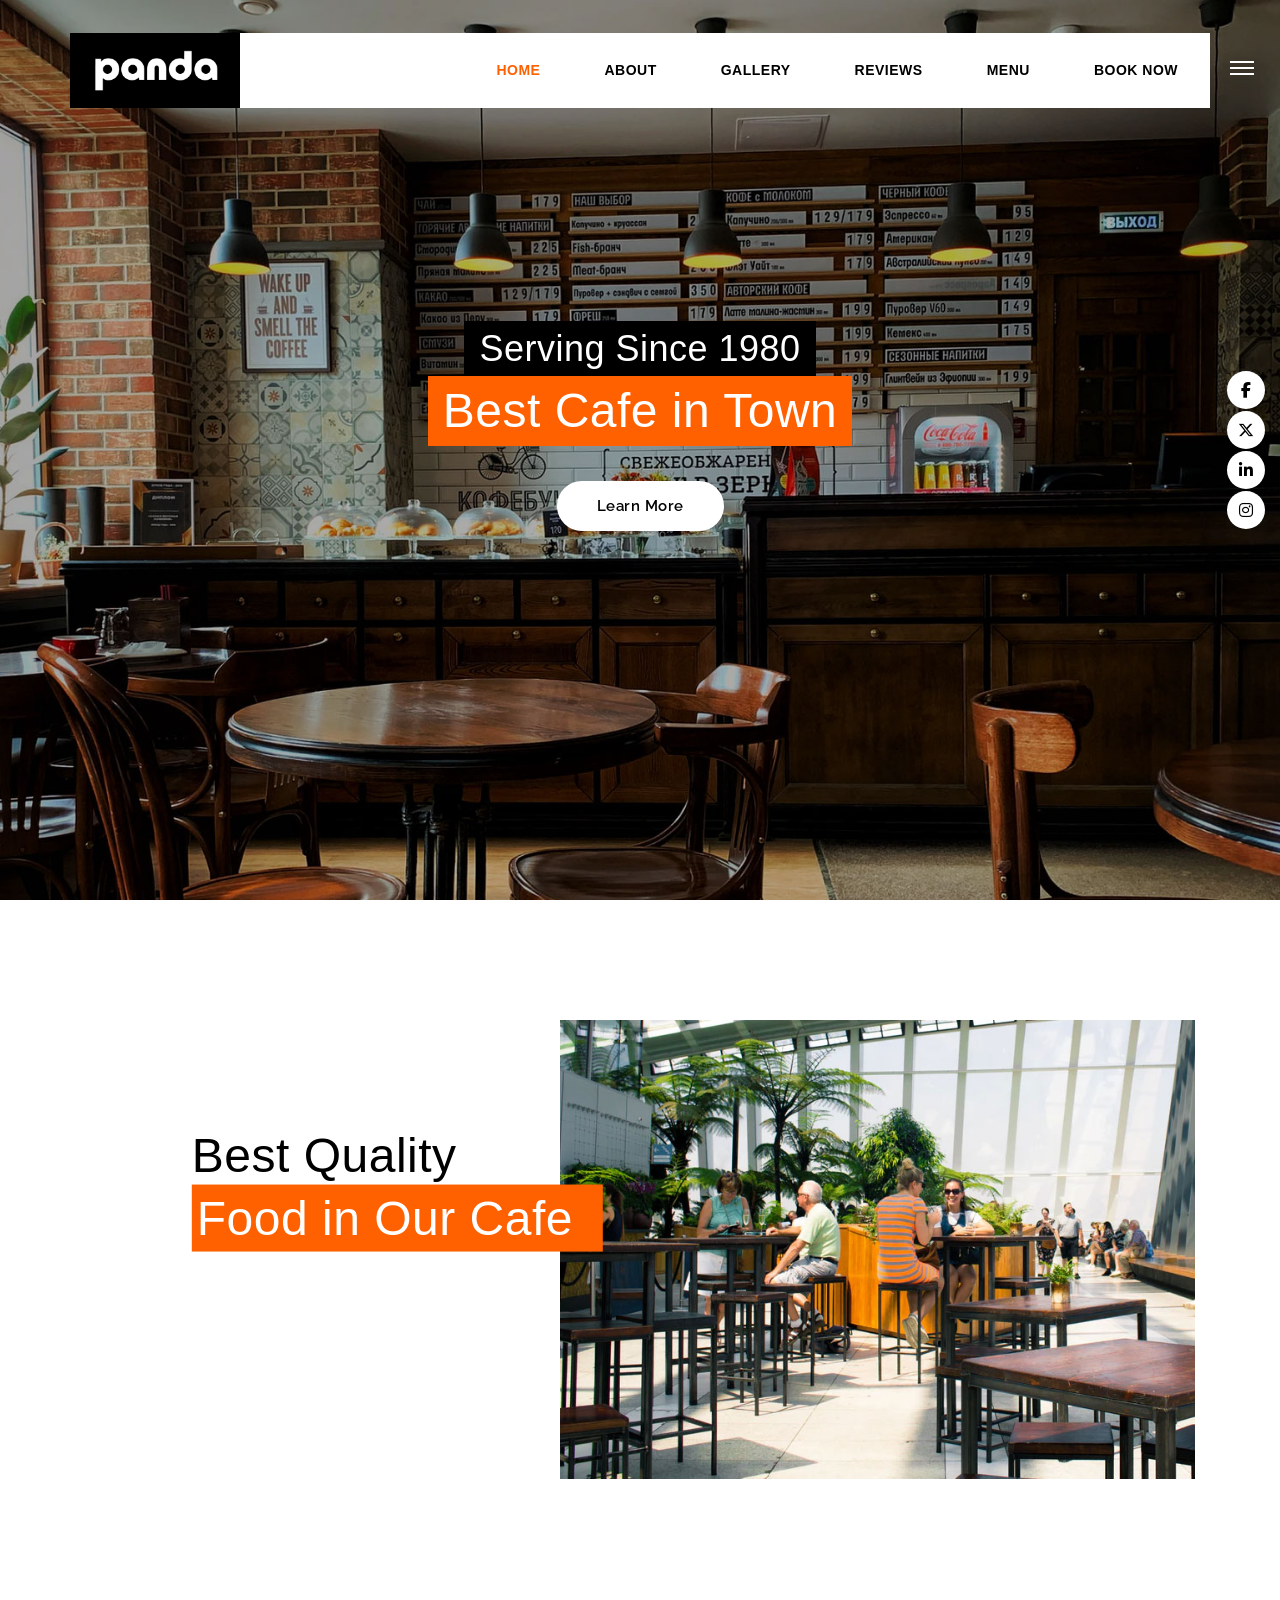
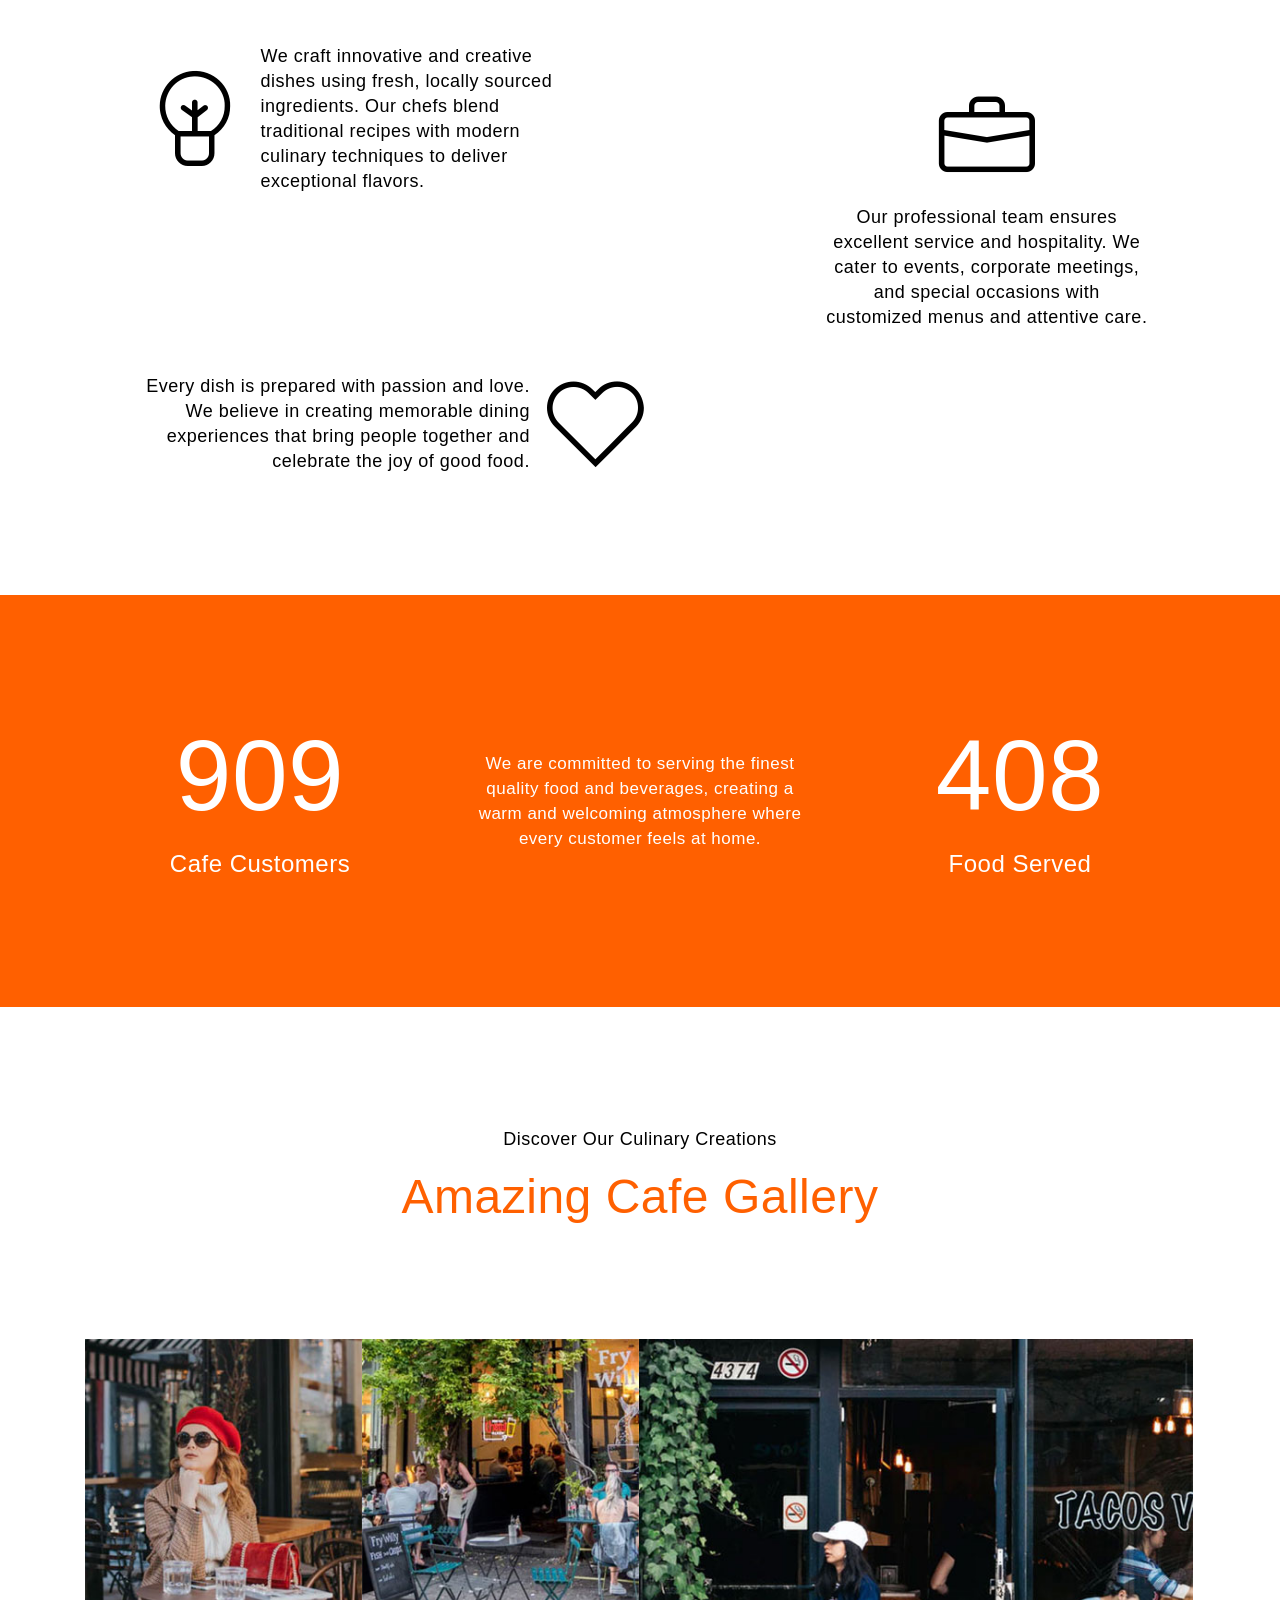
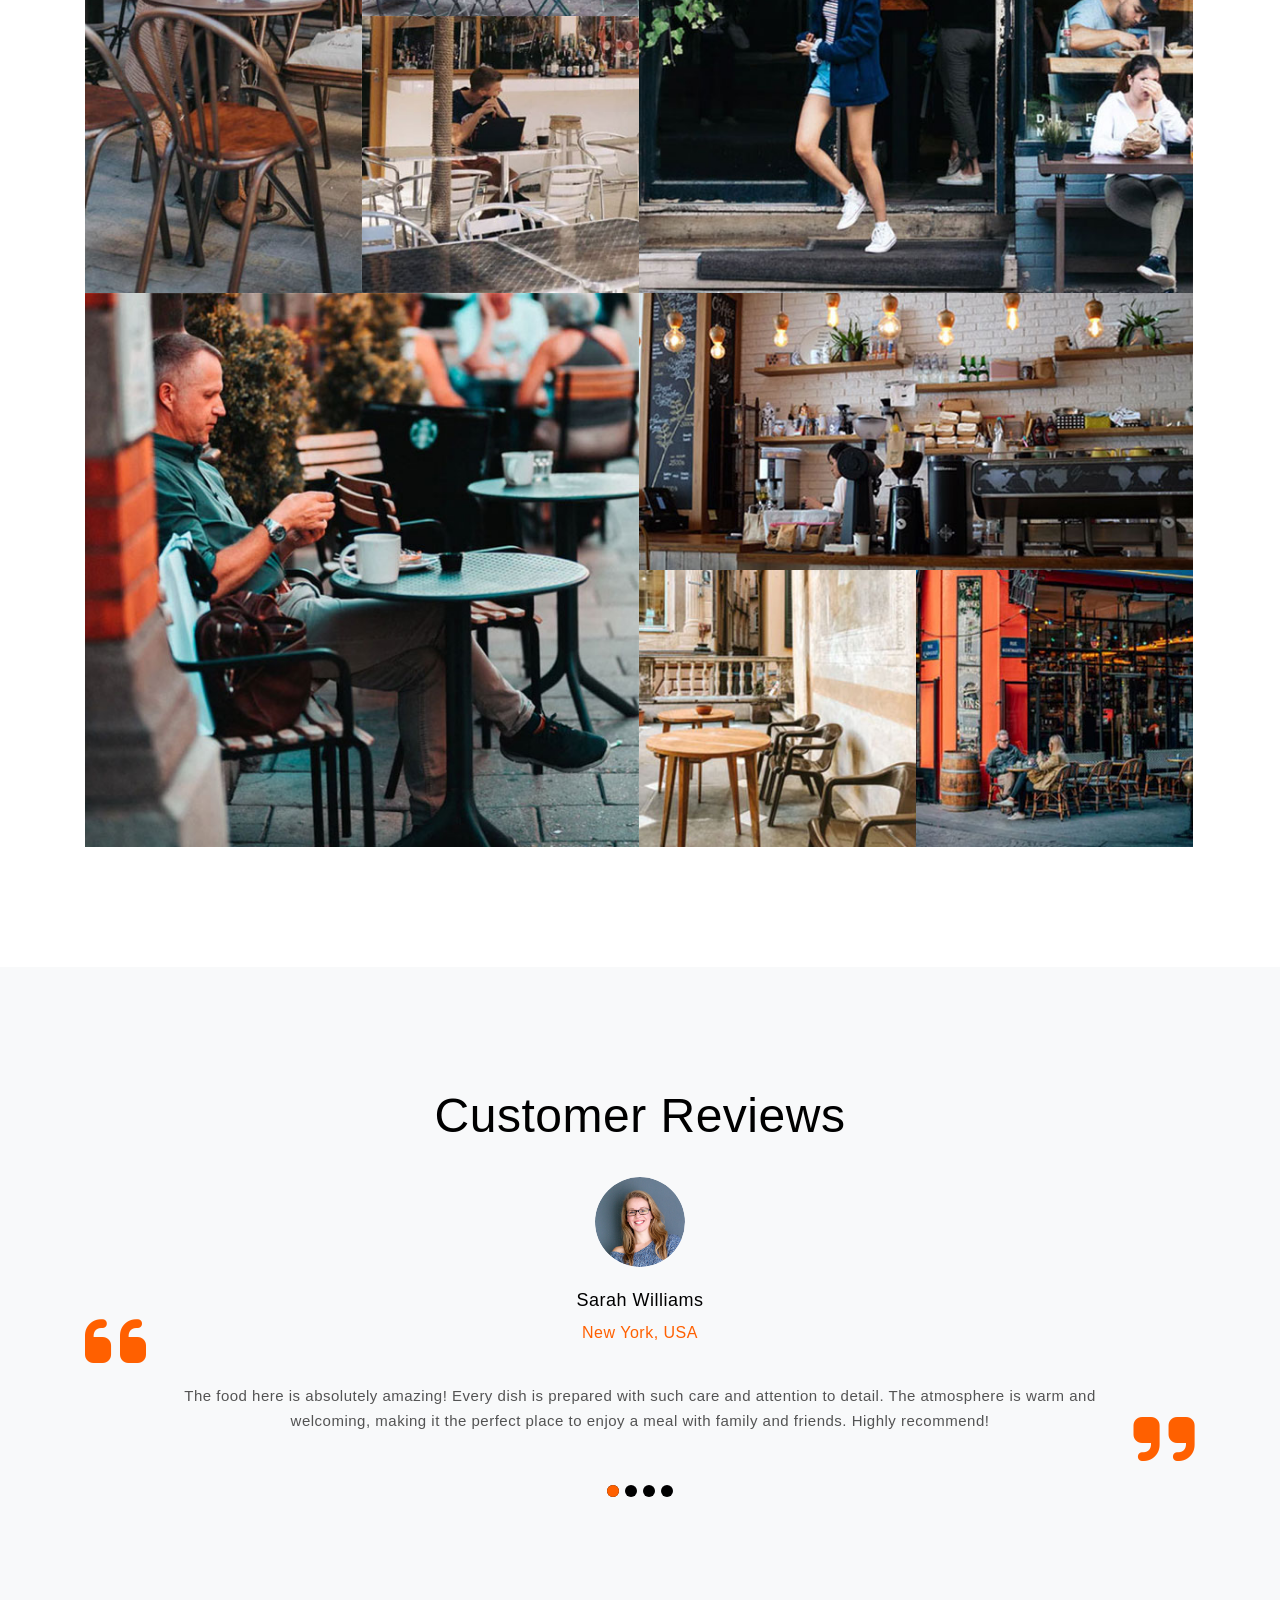
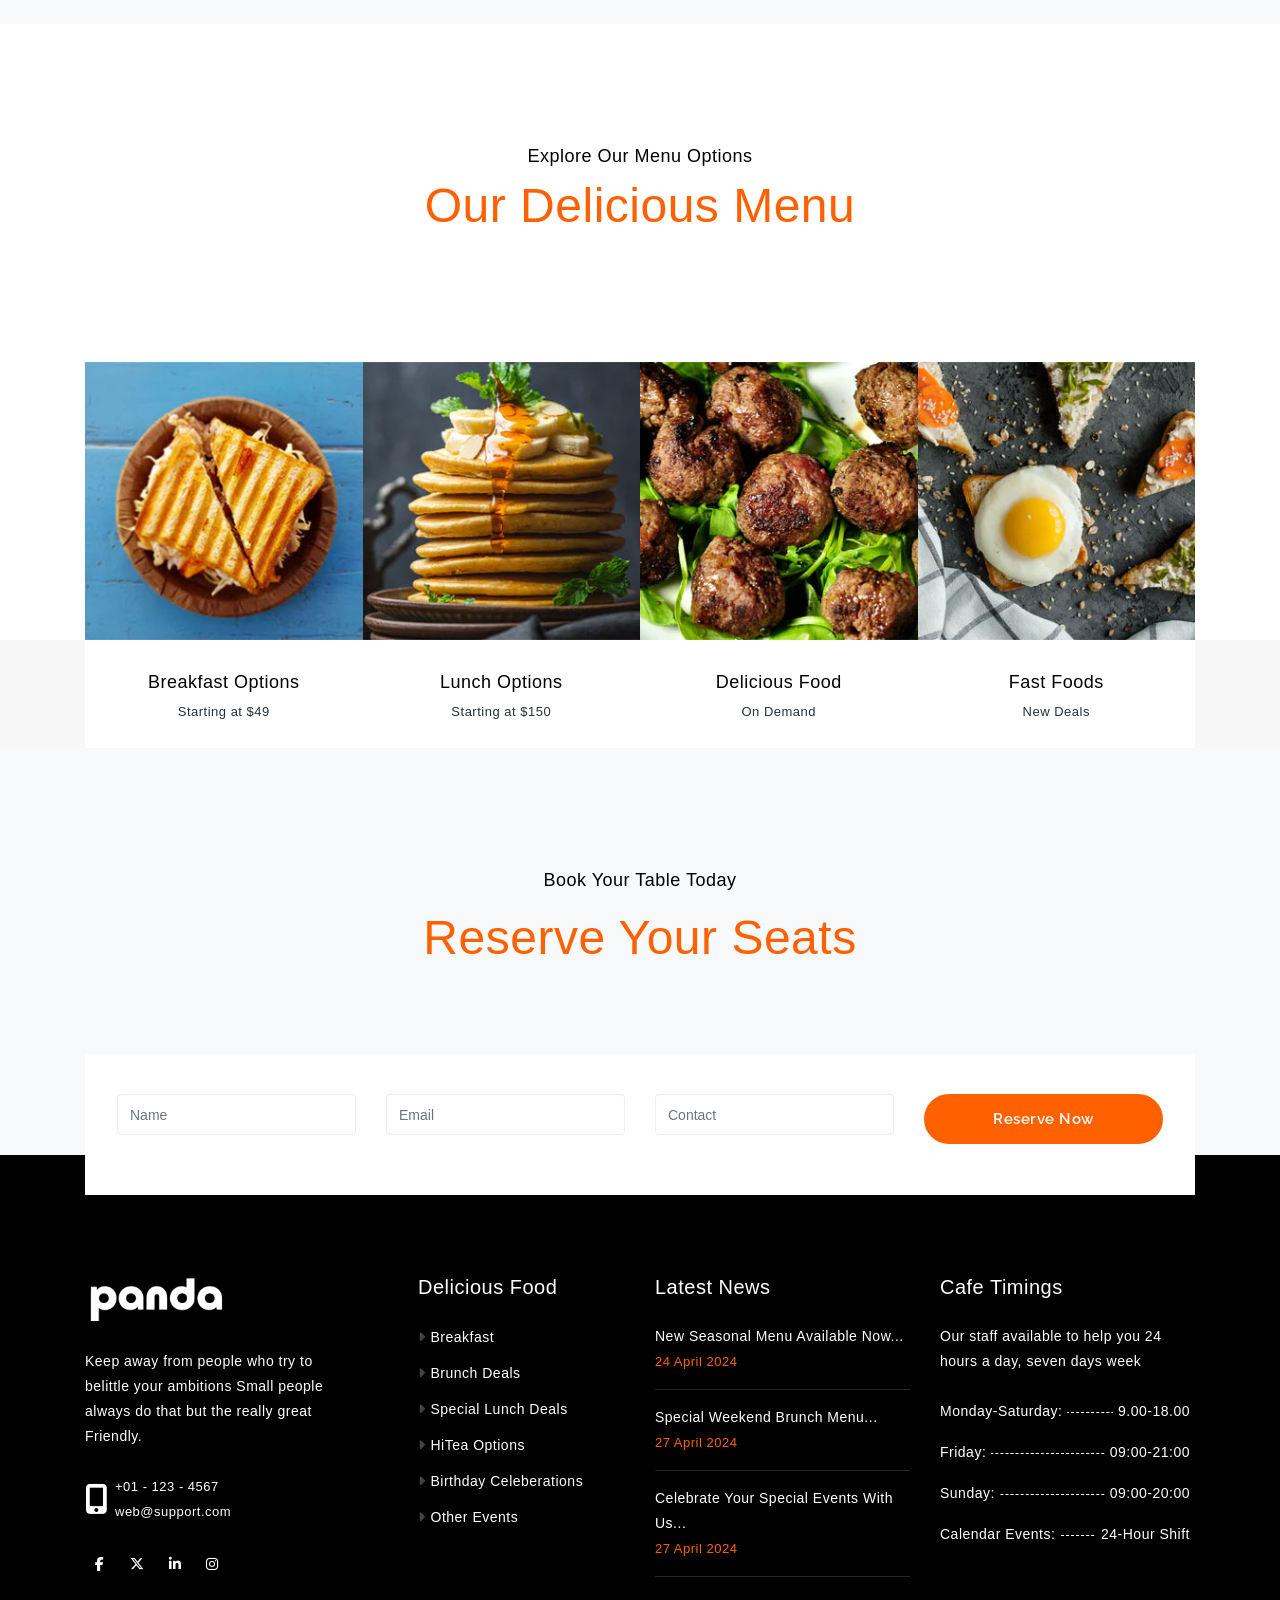
==== index.html @ ea6958b5 "Initial commit" ====
<!DOCTYPE html>
<html lang="en">
    <head>
        <!--
        PANDA SECTION INDEX
        1. Header / Navigation
        2. Hero / Banner
        3. Services / About
        4. Counters / Statistics
        5. Portfolio / Gallery
        6. Testimonials / Reviews
        7. Team / Menu
        8. Reserve / Booking
        9. Contact Form
        10. Footer
        -->

        <!-- Meta Tags -->
        <meta charset="utf-8">
        <meta content="width=device-width, initial-scale=1, shrink-to-fit=no"
            name="viewport">
        <!-- description -->
        <meta name="description"
            content="Best Cafe in Town - Serving since 1980. Experience the finest quality food and beverages in a warm, welcoming atmosphere. Fresh ingredients, traditional recipes, and exceptional service.">
        <!-- keywords -->
        <meta name="keywords"
            content="cafe, restaurant, best cafe, quality food, fresh ingredients, traditional recipes, dining, menu, beverages, local cafe">
        <!-- Page Title -->
        <title>Panda - Best Cafe</title>
        <!-- Bundle -->
        <link href="vendor/css/bundle.min.css" rel="stylesheet">
        <!-- Plugin Css -->
        <link href="vendor/css/LineIcons.min.css" rel="stylesheet">
        <link href="vendor/css/jquery.fancybox.min.css" rel="stylesheet">
        <link href="vendor/css/owl.carousel.min.css" rel="stylesheet">
        <link href="vendor/css/cubeportfolio.min.css" rel="stylesheet">
        <link href="vendor/css/wow.css" rel="stylesheet">
        <!-- Style Sheet -->
        <link href="cafe/css/line-awesome.min.css" rel="stylesheet">
        <link href="cafe/css/style.css" rel="stylesheet">
        <link href="cafe/css/custom.css" rel="stylesheet">
    </head>
    <body data-spy="scroll" data-target=".navbar" data-offset="90">

        <!-- ================================ -->
        <!-- SECTION: Page Loader -->
        <!-- Purpose: Loading animation displayed while page initializes -->
        <!-- Editable by AI: Loader animation style, colors -->
        <!-- ================================ -->
        <!-- Start loader -->
        <div class="loader-bg">
            <div class="center">
                <div class="circle">
                </div>
                <div class="circle">
                </div>
                <div class="circle">
                </div>
            </div>
        </div>
        <!-- End loader -->

        <!-- ================================ -->
        <!-- SECTION: Global Header Navigation -->
        <!-- Purpose: Main site navigation and brand identity -->
        <!-- Editable by AI: Logo image, menu labels, CTA button -->
        <!-- ================================ -->
        <header>
            <nav
                class="navbar navbar-top-default navbar-expand-lg navbar-simple nav-line navbar-light">
                <div class="container round-nav">
                    <!-- Panda brand logo (PNG file provided separately and stored in assets) -->
                    <a class="navbar-brand" href="index.html"><img
                            src="cafe/images/panda-logo.png"
                            alt="Panda logo"></a>
                    <div class="collapse navbar-collapse"
                        id="navbarNavDropdown">
                        <ul class="navbar-nav ml-auto">
                            <li class="nav-item active">
                                <a class="nav-link wow fadeInUp scroll"
                                    href="#banner">HOME</a>
                            </li>
                            <li class="nav-item">
                                <a class="nav-link wow fadeInDown scroll"
                                    href="#services-sec">ABOUT</a>
                            </li>
                            <li class="nav-item">
                                <a class="nav-link wow fadeInUp scroll"
                                    href="#portfolio">Gallery</a>
                            </li>
                            <li class="nav-item">
                                <a class="nav-link wow fadeInDown scroll"
                                    href="#our-testimonial">Reviews</a>
                            </li>
                            <li class="nav-item">
                                <a class="nav-link wow fadeInUp scroll"
                                    href="#our-team">Menu</a>
                            </li>
                            <li class="nav-item">
                                <a class="nav-link wow fadeInDown scroll"
                                    href="#reserve-sec">Book Now</a>
                            </li>
                        </ul>
                    </div>
                </div>
                <!--Side Menu Button-->
                <a href="javascript:void(0)" class="sidemenu_btn"
                    id="sidemenu_toggle">
                    <span></span>
                    <span></span>
                    <span></span>
                </a>
            </nav>
            <!--Side Nav-->
            <div class="side-menu hidden">
                <div class="inner-wrapper">
                    <span class="btn-close"
                        id="btn_sideNavClose"><i></i><i></i></span>
                    <nav class="side-nav w-100">
                        <ul class="navbar-nav">
                            <li class="nav-item">
                                <a class="nav-link scroll"
                                    href="#banner">Home</a>
                            </li>
                            <li class="nav-item">
                                <a class="nav-link scroll"
                                    href="#services-sec">About</a>
                            </li>
                            <li class="nav-item">
                                <a class="nav-link scroll"
                                    href="#portfolio">Gallery</a>
                            </li>
                            <li class="nav-item">
                                <a class="nav-link scroll"
                                    href="#our-testimonial">Reviews</a>
                            </li>
                            <li class="nav-item">
                                <a class="nav-link scroll"
                                    href="#our-team">Menu</a>
                            </li>
                            <li class="nav-item">
                                <a class="nav-link scroll"
                                    href="#reserve-sec">Book Now</a>
                            </li>

                        </ul>
                    </nav>

                    <div class="side-footer w-100">
                        <ul class="social-icons-simple">
                            <li><a class="facebook-bg-hvr"
                                    href="javascript:void(0)"><i
                                        class="fab fa-facebook-f"></i></a></li>
                            <li><a class="twitter-bg-hvr"
                                    href="javascript:void(0)"><i
                                        class="fab fa-x-twitter"></i></a></li>
                            <li><a class="linkedin-bg-hvr"
                                    href="javascript:void(0)"><i
                                        class="fab fa-linkedin-in"></i></a></li>
                            <li><a class="instagram-bg-hvr"
                                    href="javascript:void(0)"><i
                                        class="fab fa-instagram"></i></a></li>
                        </ul>
                        <p class>&copy; 2024 Panda. All Rights Reserved.</p>
                    </div>
                </div>
            </div>
            <a id="close_side_menu" href="javascript:void(0);"></a>

        </header>
        <!-- End Header -->

        <!-- ================================ -->
        <!-- SECTION: Hero / Primary Value Proposition -->
        <!-- Purpose: Introduces the cafe and its core value (best quality food and service since 1980) -->
        <!-- Editable by AI: Headline, subheading, CTA text, background image -->
        <!-- ================================ -->
        <section class="banner-sec bg-image" id="banner">
            <div class="container">
                <div class="row">
                    <div
                        class="col-lg-12 d-flex justify-content-center align-items-center height">
                        <div class="banner-area">
                            <h3 class="banner-text"><span>Serving Since
                                    1980</span></h3>
                            <h2 class="banner-heading"><span>Best Cafe in
                                    Town</span></h2>
                            <a href="cafe/Standalone.html"
                                class="btn btn-large-1  btn-rounded btn-white btn-hvr-white ">Learn
                                More</a>
                        </div>
                    </div>
                </div>
            </div>
            <div class="slider-icons">
                <ul class="slider-social banner-social">
                    <li><a class href="javascript:void(0);"><i
                                class="fab fa-facebook-f"></i> </a></li>
                    <li><a class href="javascript:void(0);"><i
                                class="fab fa-x-twitter"></i> </a></li>
                    <li><a class href="javascript:void(0);"><i
                                class="fab fa-linkedin-in"></i> </a></li>
                    <li><a class href="javascript:void(0);"><i
                                class="fab fa-instagram"></i> </a></li>
                </ul>
            </div>
        </section>
        <!-- End Banner -->

        <!-- ================================ -->
        <!-- SECTION: Features / About -->
        <!-- Purpose: Showcases the cafe's key features and quality offerings -->
        <!-- Editable by AI: Feature descriptions, icons, images -->
        <!-- ================================ -->
        <section class="services-sec" id="services-sec">
            <div class="container">
                <div class="row">
                    <div class="col-12 col-lg-5">
                        <div class="heading-area">
                            <h4 class="heading wow slideInLeft">Best Quality
                                <span> Food in Our Cafe</span></h4>
                        </div>
                    </div>
                    <div class="col-12 col-lg-7">
                        <div class="image-holder wow slideInRight">
                            <!-- Cafe services and food quality showcase image -->
                            <img src="cafe/images/services-image.jpg"
                                alt="Quality cafe food and service">
                        </div>
                    </div>
                    <div class="col-12 padding-top-half">
                        <ul class="services-boxes">
                            <!-- Feature-1 -->
                            <li class="service-card left wow slideInLeft">
                                <div class="icon-holder"><i
                                        class="lni lni-bulb"></i></div>
                                <p class="text">We craft innovative and creative
                                    dishes using fresh, locally sourced
                                    ingredients. Our chefs blend traditional
                                    recipes with modern culinary techniques to
                                    deliver exceptional flavors.</p>
                            </li>
                            <!-- Feature-2 -->
                            <li
                                class="service-card right d-block text-center wow slideInRight">
                                <div class="icon-holder"><i
                                        class="lni lni-briefcase"></i></div>
                                <p class="text">Our professional team ensures
                                    excellent service and hospitality. We cater
                                    to events, corporate meetings, and special
                                    occasions with customized menus and
                                    attentive care.</p>
                            </li>
                            <!-- Feature-3 -->
                            <li
                                class="service-card left icon-right text-center text-lg-right wow slideInLeft">
                                <p class="text order-2 order-lg-1">Every dish is
                                    prepared with passion and love. We believe
                                    in creating memorable dining experiences
                                    that bring people together and celebrate the
                                    joy of good food.</p>
                                <div class="icon-holder order-1 order-lg-2"><i
                                        class="lni lni-heart"></i></div>
                            </li>
                        </ul>
                    </div>
                </div>
            </div>
        </section>
        <!-- End Services -->

        <!-- ================================ -->
        <!-- SECTION: Statistics / Counters -->
        <!-- Purpose: Displays key metrics and achievements -->
        <!-- Editable by AI: Numbers, labels, description text -->
        <!-- ================================ -->
        <section id="counters" class="bg-orange">
            <div class="container">
                <div class="row align-items-center text-center">
                    <div class="col-lg-4 col-md-4">
                        <div class="counters">
                            <h2 class="count">2005</h2>
                            <h4>Cafe Customers</h4>
                        </div>
                    </div>
                    <div class="col-lg-4 col-md-4 py-5 py-md-0">
                        <p class="center-para">We are committed to serving the
                            finest quality food and beverages, creating a warm
                            and welcoming atmosphere where every customer feels
                            at home.</p>
                    </div>
                    <div class="col-lg-4 col-md-4 col-sm-4 bottom10">
                        <div class="counters">
                            <h2 class="count">900</h2>
                            <h4>Food Served</h4>
                        </div>
                    </div>
                </div>
            </div>
        </section>
        <!-- End Counters -->

        <!-- ================================ -->
        <!-- SECTION: Portfolio / Gallery -->
        <!-- Purpose: Showcases cafe food, ambiance, and dining experience -->
        <!-- Editable by AI: Images, captions, gallery items -->
        <!-- ================================ -->
        <section class="cube-portfolio1 text-center no-transition"
            id="portfolio">
            <div class="container">
                <!--Row-->
                <div class="row">
                    <div class="col-md-12">
                        <div class="portfolio-heading-area mb-lg-4 mb-3">
                            <span class="portfolio-sub-title mb-3">Discover Our
                                Culinary Creations</span>
                            <h2 class=portfolio-heading>Amazing Cafe Gallery</h2>
                        </div>
                    </div>
                </div>
                <!--Row-->
                <div class="row wow fadeIn padding-half-top">
                    <div class="col-md-12">

                        <!--Portfolio Items-->
                        <div class="cbp cbp-l-grid-mosaic-flat"
                            id="js-grid-mosaic-flat">

                            <!-- Gallery item 1 - Cafe showcase image -->
                            <div class="cbp-item web-design graphic">
                                <a class="cbp-caption cbp-lightbox"
                                    href="cafe/images/work-1.jpg">
                                    <div class="cbp-caption-defaultWrap">
                                        <img alt="Cafe gallery image 1"
                                            src="cafe/images/work-1.jpg">
                                    </div>
                                    <div class="cbp-caption-activeWrap"></div>
                                    <div
                                        class="cbp-l-caption-alignCenter center-block">
                                        <div class="cbp-l-caption-body">
                                            <div class="plus"></div>
                                            <h5 class="text-white mb-1">Latest
                                                Work</h5>
                                            <p class="text-white">See Our
                                                Amazing Work</p>
                                        </div>
                                    </div>

                                </a>
                            </div>
                            <!-- Gallery items 2-8 - Cafe showcase images -->
                            <div class="cbp-item seo marketing">
                                <a class="cbp-caption cbp-lightbox"
                                    href="cafe/images/work-2.jpg">
                                    <div class="cbp-caption-defaultWrap">
                                        <img alt="Cafe gallery image 2"
                                            src="cafe/images/work-2.jpg">
                                    </div>
                                    <div class="cbp-caption-activeWrap"></div>
                                    <div
                                        class="cbp-l-caption-alignCenter center-block">
                                        <div class="cbp-l-caption-body">
                                            <div class="plus"></div>
                                            <h5 class="text-white mb-1">Latest
                                                Work</h5>
                                            <p class="text-white">See Our
                                                Amazing Work</p>
                                        </div>
                                    </div>
                                </a>
                            </div>
                            <div class="cbp-item seo marketing">
                                <a class="cbp-caption cbp-lightbox"
                                    href="cafe/images/work-4.jpg">
                                    <div class="cbp-caption-defaultWrap">
                                        <img alt="Cafe gallery image 3"
                                            src="cafe/images/work-4.jpg">
                                    </div>
                                    <div class="cbp-caption-activeWrap"></div>
                                    <div
                                        class="cbp-l-caption-alignCenter center-block">
                                        <div class="cbp-l-caption-body">
                                            <div class="plus"></div>
                                            <h5 class="text-white mb-1">Latest
                                                Work</h5>
                                            <p class="text-white">See Our
                                                Amazing Work</p>
                                        </div>
                                    </div>
                                </a>
                            </div>
                            <div class="cbp-item graphic seo marketing">
                                <a class="cbp-caption cbp-lightbox"
                                    href="cafe/images/work-3.jpg">
                                    <div class="cbp-caption-defaultWrap">
                                        <img alt="Cafe gallery image 4"
                                            src="cafe/images/work-3.jpg">
                                    </div>
                                    <div class="cbp-caption-activeWrap"></div>
                                    <div
                                        class="cbp-l-caption-alignCenter center-block">
                                        <div class="cbp-l-caption-body">
                                            <div class="plus"></div>
                                            <h5 class="text-white mb-1">Latest
                                                Work</h5>
                                            <p class="text-white">See Our
                                                Amazing Work</p>
                                        </div>
                                    </div>
                                </a>
                            </div>
                            <div class="cbp-item web-design graphic">
                                <a class="cbp-caption cbp-lightbox"
                                    href="cafe/images/work-5.jpg">
                                    <div class="cbp-caption-defaultWrap">
                                        <img alt="Cafe gallery image 5"
                                            src="cafe/images/work-5.jpg">
                                    </div>
                                    <div class="cbp-caption-activeWrap"></div>
                                    <div
                                        class="cbp-l-caption-alignCenter center-block">
                                        <div class="cbp-l-caption-body">
                                            <div class="plus"></div>
                                            <h5 class="text-white mb-1">Latest
                                                Work</h5>
                                            <p class="text-white">See Our
                                                Amazing Work</p>
                                        </div>
                                    </div>
                                </a>
                            </div>
                            <div class="cbp-item seo marketing graphic ">
                                <a class="cbp-caption cbp-lightbox"
                                    href="cafe/images/work-6.jpg">
                                    <div class="cbp-caption-defaultWrap">
                                        <img alt="Cafe gallery image 6"
                                            src="cafe/images/work-6.jpg">
                                    </div>
                                    <div class="cbp-caption-activeWrap"></div>
                                    <div
                                        class="cbp-l-caption-alignCenter center-block">
                                        <div class="cbp-l-caption-body">
                                            <div class="plus"></div>
                                            <h5 class="text-white mb-1">Latest
                                                Work</h5>
                                            <p class="text-white">See Our
                                                Amazing Work</p>
                                        </div>
                                    </div>
                                </a>
                            </div>
                            <div class="cbp-item web-design seo">
                                <a class="cbp-caption cbp-lightbox"
                                    href="cafe/images/work-7.jpg">
                                    <div class="cbp-caption-defaultWrap">
                                        <img alt="Cafe gallery image 7"
                                            src="cafe/images/work-7.jpg">
                                    </div>
                                    <div class="cbp-caption-activeWrap"></div>
                                    <div
                                        class="cbp-l-caption-alignCenter center-block">
                                        <div class="cbp-l-caption-body">
                                            <div class="plus"></div>
                                            <h5 class="text-white mb-1">Latest
                                                Work</h5>
                                            <p class="text-white">See Our
                                                Amazing Work</p>
                                        </div>
                                    </div>
                                </a>
                            </div>
                            <div class="cbp-item web-design graphic">
                                <a class="cbp-caption cbp-lightbox"
                                    href="cafe/images/work-8.jpg">
                                    <div class="cbp-caption-defaultWrap">
                                        <img alt="Cafe gallery image 8"
                                            src="cafe/images/work-8.jpg">
                                    </div>
                                    <div class="cbp-caption-activeWrap"></div>
                                    <div
                                        class="cbp-l-caption-alignCenter center-block">
                                        <div class="cbp-l-caption-body">
                                            <div class="plus"></div>
                                            <h5 class="text-white mb-1">Latest
                                                Work</h5>
                                            <p class="text-white">See Our
                                                Amazing Work</p>
                                        </div>
                                    </div>
                                </a>
                            </div>

                        </div>
                    </div>
                </div>
            </div>
        </section>
        <!--Portfolio End-->

        <!-- ================================ -->
        <!-- SECTION: Testimonials / Reviews -->
        <!-- Purpose: Displays customer testimonials and social proof -->
        <!-- Editable by AI: Testimonial text, names, locations, images -->
        <!-- ================================ -->
        <section id="our-testimonial" class=" testimonial-sec bg-light">
            <div class="container">
                <div class="row">
                    <div class="col-md-12 text-center mb-4">
                        <div class="heading-title wow fadeInUp"
                            data-wow-delay="300ms">
                            <h2 class="testimonial-heading">Customer
                                Reviews</h2>
                        </div>
                    </div>
                </div>
            </div>
            <div class="container">
                <!-- Testimonial slider powered by Owl Carousel – do not remove data attributes -->
                <div class="owl-carousel" id="testimonial-slider">
                    <!--item 1-->
                    <div class="item testi-box">
                        <div class="row align-items-center">
                            <div class="col-md-12 text-center mb-2">
                                <div
                                    class="testimonial-round mb-3 d-inline-block">
                                    <!-- Testimonial profile image -->
                                    <img src="cafe/images/testimonial-1.jpg"
                                        alt="Customer testimonial profile">
                                </div>
                                <h4 class="testi-des">Sarah Williams</h4>
                                <p class="testimo-text">New York, USA</p>
                            </div>
                            <div class="col-sm-12 text-center">
                                <div class="testi-text">
                                    <p>The food here is absolutely amazing! Every dish is prepared with such care and attention to detail. The atmosphere is warm and welcoming, making it the perfect place to enjoy a meal with family and friends. Highly recommend!</p>
                                </div>
                            </div>
                        </div>
                    </div>
                    <!--item 2-->
                    <div class="item testi-box">
                        <div class="row align-items-center">
                            <div class="col-md-12 text-center mb-2">
                                <div
                                    class="testimonial-round mb-3 d-inline-block">
                                    <!-- Testimonial profile image -->
                                    <img src="cafe/images/testimonial-2.jpg"
                                        alt="Customer testimonial profile">
                                </div>
                                <h4 class="testi-des">John Dickson</h4>
                                <p class="testimo-text">Sydney, Australia</p>
                            </div>
                            <div class="col-sm-12 text-center">
                                <div class="testi-text">
                                    <p>The food here is absolutely amazing! Every dish is prepared with such care and attention to detail. The atmosphere is warm and welcoming, making it the perfect place to enjoy a meal with family and friends. Highly recommend!</p>
                                </div>
                            </div>
                        </div>
                    </div>
                    <!--item 3-->
                    <div class="item testi-box">
                        <div class="row align-items-center">
                            <div class="col-md-12 text-center mb-2">
                                <div
                                    class="testimonial-round mb-3 d-inline-block">
                                    <!-- Testimonial profile image -->
                                    <img src="cafe/images/testimonial-3.jpg"
                                        alt="Customer testimonial profile">
                                </div>
                                <h4 class="testi-des">Nicole Humoriste</h4>
                                <p class="testimo-text">Paris, France</p>
                            </div>
                            <div class="col-sm-12 text-center">
                                <div class="testi-text">
                                    <p>The food here is absolutely amazing! Every dish is prepared with such care and attention to detail. The atmosphere is warm and welcoming, making it the perfect place to enjoy a meal with family and friends. Highly recommend!</p>
                                </div>
                            </div>
                        </div>
                    </div>
                    <!--item 4-->
                    <div class="item testi-box">
                        <div class="row align-items-center">
                            <div class="col-md-12 text-center mb-2">
                                <div
                                    class="testimonial-round mb-3 d-inline-block">
                                    <!-- Testimonial profile image -->
                                    <img src="cafe/images/testimonial-4.jpg"
                                        alt="Customer testimonial profile">
                                </div>
                                <h4 class="testi-des">Kavin Dave</h4>
                                <p class="testimo-text">Mumbai, India</p>
                            </div>
                            <div class="col-sm-12 text-center">
                                <div class="testi-text">
                                    <p>The food here is absolutely amazing! Every dish is prepared with such care and attention to detail. The atmosphere is warm and welcoming, making it the perfect place to enjoy a meal with family and friends. Highly recommend!</p>
                                </div>
                            </div>
                        </div>
                    </div>
                </div>
            </div>
        </section>
        <!--testimonials end-->

        <!-- ================================ -->
        <!-- SECTION: Menu / Product Showcase -->
        <!-- Purpose: Displays cafe menu items and food offerings -->
        <!-- Editable by AI: Menu item names, descriptions, prices, images -->
        <!-- ================================ -->
        <section id="our-team" class="half-section-alt teams-border py-0">
            <div class="container">
                <div class="row padding-top">
                    <div class="col-sm-12">
                        <div class="heading-title wow fadeInUp text-center"
                            data-wow-delay="200ms">
                            <span class="portfolio-sub-title mb-2">Explore Our
                                Menu Options</span>
                            <h2 class="portfolio-heading">Our Delicious
                                Menu</h2>
                        </div>
                    </div>
                </div>
                <div class="row padding-top">
                    <div class="col-md-12">
                        <!-- Menu slider powered by Owl Carousel – do not remove data attributes -->
                        <div id="ourteam-slider" class="owl-carousel">
                            <div class="item">
                                <div class="team-box wow fadeInUp"
                                    data-wow-delay="150ms">
                                    <div class="image">
                                        <!-- Menu item showcase image -->
                                        <img src="cafe/images/team-1.jpg"
                                            alt="Breakfast menu options">
                                    </div>
                                    <div class="team-content">
                                        <h4 class="darkcolor">Breakfast
                                            Options</h4>
                                        <p>Starting at $49</p>
                                        <ul class="social-icons-simple">
                                            <li><a class="facebook-bg-hvr"
                                                    href="javascript:void(0)"><i
                                                        class="fab fa-facebook-f"></i>
                                                </a> </li>
                                            <li><a class="twitter-bg-hvr"
                                                    href="javascript:void(0)"><i
                                                        class="fab fa-x-twitter"></i>
                                                </a> </li>
                                            <li><a class="instagram-bg-hvr"
                                                    href="javascript:void(0)"><i
                                                        class="fab fa-instagram"></i>
                                                </a> </li>
                                        </ul>
                                    </div>
                                </div>
                            </div>
                            <div class="item">
                                <div class="team-box wow fadeInUp"
                                    data-wow-delay="200ms">
                                    <div class="image">
                                        <!-- Menu item showcase image -->
                                        <img src="cafe/images/team-2.jpg"
                                            alt="Lunch menu options">
                                    </div>
                                    <div class="team-content">
                                        <h4 class="darkcolor">Lunch Options</h4>
                                        <p>Starting at $150</p>
                                        <ul class="social-icons-simple">
                                            <li><a class="facebook-bg-hvr"
                                                    href="javascript:void(0)"><i
                                                        class="fab fa-facebook-f"></i>
                                                </a> </li>
                                            <li><a class="twitter-bg-hvr"
                                                    href="javascript:void(0)"><i
                                                        class="fab fa-x-twitter"></i>
                                                </a> </li>
                                            <li><a class="instagram-bg-hvr"
                                                    href="javascript:void(0)"><i
                                                        class="fab fa-instagram"></i>
                                                </a> </li>
                                        </ul>
                                    </div>
                                </div>
                            </div>
                            <div class="item">
                                <div class="team-box wow fadeInUp"
                                    data-wow-delay="250ms">
                                    <div class="image">
                                        <!-- Menu item showcase image -->
                                        <img src="cafe/images/team-3.jpg"
                                            alt="Delicious food options">
                                    </div>
                                    <div class="team-content">
                                        <h4 class="darkcolor">Delicious
                                            Food</h4>
                                        <p>On Demand</p>
                                        <ul class="social-icons-simple">
                                            <li><a class="facebook-bg-hvr"
                                                    href="javascript:void(0)"><i
                                                        class="fab fa-facebook-f"></i>
                                                </a> </li>
                                            <li><a class="twitter-bg-hvr"
                                                    href="javascript:void(0)"><i
                                                        class="fab fa-x-twitter"></i>
                                                </a> </li>
                                            <li><a class="instagram-bg-hvr"
                                                    href="javascript:void(0)"><i
                                                        class="fab fa-instagram"></i>
                                                </a> </li>
                                        </ul>
                                    </div>
                                </div>
                            </div>
                            <div class="item">
                                <div class="team-box wow fadeInUp"
                                    data-wow-delay="300ms">
                                    <div class="image">
                                        <!-- Menu item showcase image -->
                                        <img src="cafe/images/team-4.jpg"
                                            alt="Fast food options">
                                    </div>
                                    <div class="team-content">
                                        <h4 class="darkcolor">Fast Foods</h4>
                                        <p>New Deals</p>
                                        <ul class="social-icons-simple">
                                            <li><a class="facebook-bg-hvr"
                                                    href="javascript:void(0)"><i
                                                        class="fab fa-facebook-f"></i>
                                                </a> </li>
                                            <li><a class="twitter-bg-hvr"
                                                    href="javascript:void(0)"><i
                                                        class="fab fa-x-twitter"></i>
                                                </a> </li>
                                            <li><a class="instagram-bg-hvr"
                                                    href="javascript:void(0)"><i
                                                        class="fab fa-instagram"></i>
                                                </a> </li>
                                        </ul>
                                    </div>
                                </div>
                            </div>
                            <div class="item">
                                <div class="team-box wow fadeInUp"
                                    data-wow-delay="150ms">
                                    <div class="image">
                                        <!-- Menu item showcase image -->
                                        <img src="cafe/images/team-1.jpg"
                                            alt="Special menu items">
                                    </div>
                                    <div class="team-content">
                                        <h4 class="darkcolor">Special
                                            Menu</h4>
                                        <p>Seasonal Items</p>
                                        <ul class="social-icons-simple">
                                            <li><a class="facebook-bg-hvr"
                                                    href="javascript:void(0)"><i
                                                        class="fab fa-facebook-f"></i>
                                                </a> </li>
                                            <li><a class="twitter-bg-hvr"
                                                    href="javascript:void(0)"><i
                                                        class="fab fa-x-twitter"></i>
                                                </a> </li>
                                            <li><a class="instagram-bg-hvr"
                                                    href="javascript:void(0)"><i
                                                        class="fab fa-instagram"></i>
                                                </a> </li>
                                        </ul>
                                    </div>
                                </div>
                            </div>
                            <div class="item">
                                <div class="team-box wow fadeInUp"
                                    data-wow-delay="200ms">
                                    <div class="image">
                                        <!-- Menu item showcase image -->
                                        <img src="cafe/images/team-2.jpg"
                                            alt="Beverage options">
                                    </div>
                                    <div class="team-content">
                                        <h4 class="darkcolor">Beverages
                                            & Drinks</h4>
                                        <p>Fresh Daily</p>
                                        <ul class="social-icons-simple">
                                            <li><a class="facebook-bg-hvr"
                                                    href="javascript:void(0)"><i
                                                        class="fab fa-facebook-f"></i>
                                                </a> </li>
                                            <li><a class="twitter-bg-hvr"
                                                    href="javascript:void(0)"><i
                                                        class="fab fa-x-twitter"></i>
                                                </a> </li>
                                            <li><a class="instagram-bg-hvr"
                                                    href="javascript:void(0)"><i
                                                        class="fab fa-instagram"></i>
                                                </a> </li>
                                        </ul>
                                    </div>
                                </div>
                            </div>
                            <div class="item">
                                <div class="team-box wow fadeInUp"
                                    data-wow-delay="250ms">
                                    <div class="image">
                                        <!-- Menu item showcase image -->
                                        <img src="cafe/images/team-3.jpg"
                                            alt="Dessert options">
                                    </div>
                                    <div class="team-content">
                                        <h4 class="darkcolor">Desserts
                                            & Sweets</h4>
                                        <p>Homemade Fresh</p>
                                        <ul class="social-icons-simple">
                                            <li><a class="facebook-bg-hvr"
                                                    href="javascript:void(0)"><i
                                                        class="fab fa-facebook-f"></i>
                                                </a> </li>
                                            <li><a class="twitter-bg-hvr"
                                                    href="javascript:void(0)"><i
                                                        class="fab fa-x-twitter"></i>
                                                </a> </li>
                                            <li><a class="instagram-bg-hvr"
                                                    href="javascript:void(0)"><i
                                                        class="fab fa-instagram"></i>
                                                </a> </li>
                                        </ul>
                                    </div>
                                </div>
                            </div>
                        </div>
                    </div>
                </div>
            </div>
        </section>
        <!-- Our Team ends-->

        <!-- ================================ -->
        <!-- SECTION: Booking / CTA -->
        <!-- Purpose: Call-to-action section for user engagement -->
        <!-- Editable by AI: Heading, subheading, CTA text -->
        <!-- ================================ -->
        <section id="reserve-sec" class=" bg-light py-0">
            <div class="container">
                <div class="row padding-top padding-bottom-half">
                    <div class="col-md-12 col-sm-12">
                        <div class="reserve-area">
                            <span class="portfolio-sub-title mb-3">Book Your
                                Table Today</span>
                            <h2 class=portfolio-heading>Reserve Your Seats</h2>
                        </div>
                    </div>
                </div>
            </div>
        </section>
        <!-- End Reserve -->

        <!-- ================================ -->
        <!-- SECTION: Contact Form -->
        <!-- Purpose: User contact and lead capture form -->
        <!-- Editable by AI: Form fields, labels, button text, placeholder text -->
        <!-- ================================ -->
        <section id="stayconnect" class="bg-light position-relative py-0">
            <div class="container">
                <div class="contactus-wrapp">
                    <div class="row">
                        <div class="col-md-12 col-sm-12">
                            <form class="getin_form wow fadeInUp"
                                data-wow-delay="400ms" onsubmit="return false;">
                                <div class="row">
                                    <div class="col-md-12 col-sm-12"
                                        id="result"></div>
                                    <div class="col-md-3 col-sm-6">
                                        <div class="form-group">
                                            <label for="userName"
                                                class="d-none"></label>
                                            <input class="form-control"
                                                type="text" placeholder="Name"
                                                required id="userName"
                                                name="userName">
                                        </div>
                                    </div>
                                    <div class="col-md-3 col-sm-6">
                                        <div class="form-group">
                                            <label for="userEmail"
                                                class="d-none"></label>
                                            <input class="form-control"
                                                type="Email" placeholder="Email"
                                                id="userEmail" name="email">
                                        </div>
                                    </div>
                                    <div class="col-md-3 col-sm-6">
                                        <div class="form-group">
                                            <label for="contact"
                                                class="d-none"></label>
                                            <input class="form-control"
                                                type="text"
                                                placeholder="Contact" required
                                                id="contact" name="contact">
                                        </div>
                                    </div>
                                    <div class="col-md-3 col-sm-6">
                                        <button type="submit"
                                            class="btn btn-large-1 btn-rounded btn-orange w-100"
                                            id="submit_btn">Reserve Now</button>
                                    </div>
                                </div>
                            </form>
                        </div>
                    </div>
                </div>
            </div>
        </section>
        <!-- Contact US ends -->

        <!-- ================================ -->
        <!-- SECTION: Footer -->
        <!-- Purpose: Site footer with links, contact info, and branding -->
        <!-- Editable by AI: Footer text, links, contact information, social media -->
        <!-- ================================ -->
        <footer id="site-footer" class=" bg-black padding-top ">
            <div class="container">
                <div class="row">
                    <div class="col-lg-3 col-md-6 col-sm-6">
                        <div class="footer_panel padding_bottom_half bottom20">
                            <!-- Panda brand logo (PNG file provided separately and stored in assets) -->
                            <a href="index.html"
                                class="footer_logo bottom25"><img
                                    src="cafe/images/panda-logo.png"
                                    alt="Panda logo"></a>
                            <p class="footer-text bottom25">Keep away from
                                people who try to belittle your ambitions Small
                                people always do that but the really great
                                Friendly.</p>
                            <div
                                class="d-table w-100 address-item whitecolor bottom25">
                                <span class="d-table-cell align-middle"><i
                                        class="fas fa-mobile-alt"></i></span>
                                <p class="d-table-cell align-middle bottom0">
                                    +01 - 123 - 4567 <a class="d-block"
                                        href="mailto:web@support.com">web@support.com</a>
                                </p>
                            </div>
                            <ul class="social-icons white wow fadeInUp"
                                data-wow-delay="300ms">
                                <li><a href="javascript:void(0)" class><i
                                            class="fab fa-facebook-f"></i> </a>
                                </li>
                                <li><a href="javascript:void(0)" class><i
                                            class="fab fa-x-twitter"></i> </a>
                                </li>
                                <li><a href="javascript:void(0)" class><i
                                            class="fab fa-linkedin-in"></i> </a>
                                </li>
                                <li><a href="javascript:void(0)" class><i
                                            class="fab fa-instagram"></i> </a>
                                </li>
                            </ul>
                        </div>
                    </div>
                    <div class="col-lg-3 col-md-6 col-sm-6">
                        <div
                            class="footer_panel padding_bottom_half bottom20 pl-0 pl-lg-5">
                            <h3 class="whitecolor bottom25">Delicious Food</h3>
                            <ul class="links">
                                <li><a href="index.html">Breakfast</a></li>
                                <li><a
                                        href="javascript:void(0)">Brunch
                                        Deals</a></li>
                                <li><a
                                        href="javascript:void(0)">Special Lunch
                                        Deals</a></li>
                                <li><a href="javascript:void(0)">HiTea
                                        Options</a></li>
                                <li><a href="javascript:void(0)">Birthday
                                        Celeberations</a></li>
                                <li><a href="javascript:void(0)">Other
                                        Events</a></li>
                            </ul>
                        </div>
                    </div>

                    <div class="col-lg-3 col-md-6 col-sm-6">
                        <div class="footer_panel padding_bottom_half bottom20">
                            <h3 class="whitecolor bottom25">Latest News</h3>
                            <ul class="latest_news whitecolor">
                                <li> <a href="javascript:void(0)">New Seasonal Menu
                                        Available Now... </a> <span
                                        class="date defaultcolor">24 April
                                        2024</span> </li>
                                <li> <a href="javascript:void(0)">Special Weekend
                                        Brunch Menu... </a> <span
                                        class="date defaultcolor">27 April
                                        2024</span> </li>
                                <li> <a href="javascript:void(0)">Celebrate Your
                                        Special Events With Us... </a> <span
                                        class="date defaultcolor">27 April
                                        2024</span> </li>
                            </ul>
                        </div>
                    </div>

                    <div class="col-lg-3 col-md-6 col-sm-6">
                        <div class="footer_panel padding_bottom_half bottom20">
                            <h3 class="whitecolor bottom25">Cafe Timings</h3>
                            <p class="footer-text bottom25">Our staff available
                                to help you 24 hours a day, seven days week</p>
                            <ul class="hours_links whitecolor">
                                <li><span>Monday-Saturday:</span>
                                    <span>9.00-18.00</span></li>
                                <li><span>Friday:</span>
                                    <span>09:00-21:00</span></li>
                                <li><span>Sunday:</span>
                                    <span>09:00-20:00</span></li>
                                <li><span>Calendar Events:</span> <span>24-Hour
                                        Shift</span></li>
                            </ul>
                        </div>
                    </div>
                </div>
            </div>
        </footer>
        <!--Footer ends-->

        <!-- Start Scroll Top -->
        <div class="go-top"><i class="las la-arrow-up"></i><i
                class="las la-arrow-up"></i></div>
        <!-- End Scroll Top -->

        <!-- JavaScript -->
        <!-- Bundle and core libraries - required for site functionality -->
        <script src="vendor/js/bundle.min.js"></script>
        <!-- Plugin Js -->
        <!-- Animation plugin - do not remove data attributes from elements using wow classes -->
        <script src="vendor/js/jquery.appear.js"></script>
        <!-- Lightbox plugin for gallery - do not remove cbp-lightbox classes -->
        <script src="vendor/js/jquery.fancybox.min.js"></script>
        <!-- Carousel plugin - do not remove owl-carousel classes or data attributes -->
        <script src="vendor/js/owl.carousel.min.js"></script>
        <!-- Animation library - do not remove wow classes -->
        <script src="vendor/js/wow.min.js"></script>
        <!-- Portfolio gallery plugin - do not remove cbp classes -->
        <script src="vendor/js/jquery.cubeportfolio.min.js"></script>
        <!-- CUSTOM JS -->
        <!-- Contact form handler -->
        <script src="vendor/js/contact_us.js"></script>
        <!-- Main site scripts -->
        <script src="cafe/js/script.js"></script>

    </body>
</html>
---- cafe/css/line-awesome.min.css ----
.la,.lab,.lad,.lal,.lar,.las{-moz-osx-font-smoothing:grayscale;-webkit-font-smoothing:antialiased;display:inline-block;font-style:normal;font-variant:normal;text-rendering:auto;line-height:1}.la-lg{font-size:1.33333em;line-height:.75em;vertical-align:-.0667em}.la-xs{font-size:.75em}.la-sm{font-size:.875em}.la-1x{font-size:1em}.la-2x{font-size:2em}.la-3x{font-size:3em}.la-4x{font-size:4em}.la-5x{font-size:5em}.la-6x{font-size:6em}.la-7x{font-size:7em}.la-8x{font-size:8em}.la-9x{font-size:9em}.la-10x{font-size:10em}.la-fw{text-align:center;width:1.25em}.la-ul{list-style-type:none;margin-left:2.5em;padding-left:0}.la-ul>li{position:relative}.la-li{left:-2em;position:absolute;text-align:center;width:2em;line-height:inherit}.la-border{border:solid .08em #eee;border-radius:.1em;padding:.2em .25em .15em}.la-pull-left{float:left}.la-pull-right{float:right}.la.la-pull-left,.lab.la-pull-left,.lal.la-pull-left,.lar.la-pull-left,.las.la-pull-left{margin-right:.3em}.la.la-pull-right,.lab.la-pull-right,.lal.la-pull-right,.lar.la-pull-right,.las.la-pull-right{margin-left:.3em}.la-spin{-webkit-animation:la-spin 2s infinite linear;animation:la-spin 2s infinite linear}.la-pulse{-webkit-animation:la-spin 1s infinite steps(8);animation:la-spin 1s infinite steps(8)}@-webkit-keyframes la-spin{0%{-webkit-transform:rotate(0);transform:rotate(0)}100%{-webkit-transform:rotate(360deg);transform:rotate(360deg)}}@keyframes la-spin{0%{-webkit-transform:rotate(0);transform:rotate(0)}100%{-webkit-transform:rotate(360deg);transform:rotate(360deg)}}.la-rotate-90{-webkit-transform:rotate(90deg);transform:rotate(90deg)}.la-rotate-180{-webkit-transform:rotate(180deg);transform:rotate(180deg)}.la-rotate-270{-webkit-transform:rotate(270deg);transform:rotate(270deg)}.la-flip-horizontal{-webkit-transform:scale(-1,1);transform:scale(-1,1)}.la-flip-vertical{-webkit-transform:scale(1,-1);transform:scale(1,-1)}.la-flip-both,.la-flip-horizontal.la-flip-vertical{-webkit-transform:scale(-1,-1);transform:scale(-1,-1)}:root .la-flip-both,:root .la-flip-horizontal,:root .la-flip-vertical,:root .la-rotate-180,:root .la-rotate-270,:root .la-rotate-90{-webkit-filter:none;filter:none}.la-stack{display:inline-block;height:2em;line-height:2em;position:relative;vertical-align:middle;width:2.5em}.la-stack-1x,.la-stack-2x{left:0;position:absolute;text-align:center;width:100%}.la-stack-1x{line-height:inherit}.la-stack-2x{font-size:2em}.la-inverse{color:#fff}.la-500px:before{content:"\f26e"}.la-accessible-icon:before{content:"\f368"}.la-accusoft:before{content:"\f369"}.la-acquisitions-incorporated:before{content:"\f6af"}.la-ad:before{content:"\f641"}.la-address-book:before{content:"\f2b9"}.la-address-card:before{content:"\f2bb"}.la-adjust:before{content:"\f042"}.la-adn:before{content:"\f170"}.la-adobe:before{content:"\f778"}.la-adversal:before{content:"\f36a"}.la-affiliatetheme:before{content:"\f36b"}.la-air-freshener:before{content:"\f5d0"}.la-airbnb:before{content:"\f834"}.la-algolia:before{content:"\f36c"}.la-align-center:before{content:"\f037"}.la-align-justify:before{content:"\f039"}.la-align-left:before{content:"\f036"}.la-align-right:before{content:"\f038"}.la-alipay:before{content:"\f642"}.la-allergies:before{content:"\f461"}.la-amazon:before{content:"\f270"}.la-amazon-pay:before{content:"\f42c"}.la-ambulance:before{content:"\f0f9"}.la-american-sign-language-interpreting:before{content:"\f2a3"}.la-amilia:before{content:"\f36d"}.la-anchor:before{content:"\f13d"}.la-android:before{content:"\f17b"}.la-angellist:before{content:"\f209"}.la-angle-double-down:before{content:"\f103"}.la-angle-double-left:before{content:"\f100"}.la-angle-double-right:before{content:"\f101"}.la-angle-double-up:before{content:"\f102"}.la-angle-down:before{content:"\f107"}.la-angle-left:before{content:"\f104"}.la-angle-right:before{content:"\f105"}.la-angle-up:before{content:"\f106"}.la-angry:before{content:"\f556"}.la-angrycreative:before{content:"\f36e"}.la-angular:before{content:"\f420"}.la-ankh:before{content:"\f644"}.la-app-store:before{content:"\f36f"}.la-app-store-ios:before{content:"\f370"}.la-apper:before{content:"\f371"}.la-apple:before{content:"\f179"}.la-apple-alt:before{content:"\f5d1"}.la-apple-pay:before{content:"\f415"}.la-archive:before{content:"\f187"}.la-archway:before{content:"\f557"}.la-arrow-alt-circle-down:before{content:"\f358"}.la-arrow-alt-circle-left:before{content:"\f359"}.la-arrow-alt-circle-right:before{content:"\f35a"}.la-arrow-alt-circle-up:before{content:"\f35b"}.la-arrow-circle-down:before{content:"\f0ab"}.la-arrow-circle-left:before{content:"\f0a8"}.la-arrow-circle-right:before{content:"\f0a9"}.la-arrow-circle-up:before{content:"\f0aa"}.la-arrow-down:before{content:"\f063"}.la-arrow-left:before{content:"\f060"}.la-arrow-right:before{content:"\f061"}.la-arrow-up:before{content:"\f062"}.la-arrows-alt:before{content:"\f0b2"}.la-arrows-alt-h:before{content:"\f337"}.la-arrows-alt-v:before{content:"\f338"}.la-artstation:before{content:"\f77a"}.la-assistive-listening-systems:before{content:"\f2a2"}.la-asterisk:before{content:"\f069"}.la-asymmetrik:before{content:"\f372"}.la-at:before{content:"\f1fa"}.la-atlas:before{content:"\f558"}.la-atlassian:before{content:"\f77b"}.la-atom:before{content:"\f5d2"}.la-audible:before{content:"\f373"}.la-audio-description:before{content:"\f29e"}.la-autoprefixer:before{content:"\f41c"}.la-avianex:before{content:"\f374"}.la-aviato:before{content:"\f421"}.la-award:before{content:"\f559"}.la-aws:before{content:"\f375"}.la-baby:before{content:"\f77c"}.la-baby-carriage:before{content:"\f77d"}.la-backspace:before{content:"\f55a"}.la-backward:before{content:"\f04a"}.la-bacon:before{content:"\f7e5"}.la-balance-scale:before{content:"\f24e"}.la-balance-scale-left:before{content:"\f515"}.la-balance-scale-right:before{content:"\f516"}.la-ban:before{content:"\f05e"}.la-band-aid:before{content:"\f462"}.la-bandcamp:before{content:"\f2d5"}.la-barcode:before{content:"\f02a"}.la-bars:before{content:"\f0c9"}.la-baseball-ball:before{content:"\f433"}.la-basketball-ball:before{content:"\f434"}.la-bath:before{content:"\f2cd"}.la-battery-empty:before{content:"\f244"}.la-battery-full:before{content:"\f240"}.la-battery-half:before{content:"\f242"}.la-battery-quarter:before{content:"\f243"}.la-battery-three-quarters:before{content:"\f241"}.la-battle-net:before{content:"\f835"}.la-bed:before{content:"\f236"}.la-beer:before{content:"\f0fc"}.la-behance:before{content:"\f1b4"}.la-behance-square:before{content:"\f1b5"}.la-bell:before{content:"\f0f3"}.la-bell-slash:before{content:"\f1f6"}.la-bezier-curve:before{content:"\f55b"}.la-bible:before{content:"\f647"}.la-bicycle:before{content:"\f206"}.la-biking:before{content:"\f84a"}.la-bimobject:before{content:"\f378"}.la-binoculars:before{content:"\f1e5"}.la-biohazard:before{content:"\f780"}.la-birthday-cake:before{content:"\f1fd"}.la-bitbucket:before{content:"\f171"}.la-bitcoin:before{content:"\f379"}.la-bity:before{content:"\f37a"}.la-black-tie:before{content:"\f27e"}.la-blackberry:before{content:"\f37b"}.la-blender:before{content:"\f517"}.la-blender-phone:before{content:"\f6b6"}.la-blind:before{content:"\f29d"}.la-blog:before{content:"\f781"}.la-blogger:before{content:"\f37c"}.la-blogger-b:before{content:"\f37d"}.la-bluetooth:before{content:"\f293"}.la-bluetooth-b:before{content:"\f294"}.la-bold:before{content:"\f032"}.la-bolt:before{content:"\f0e7"}.la-bomb:before{content:"\f1e2"}.la-bone:before{content:"\f5d7"}.la-bong:before{content:"\f55c"}.la-book:before{content:"\f02d"}.la-book-dead:before{content:"\f6b7"}.la-book-medical:before{content:"\f7e6"}.la-book-open:before{content:"\f518"}.la-book-reader:before{content:"\f5da"}.la-bookmark:before{content:"\f02e"}.la-bootstrap:before{content:"\f836"}.la-border-all:before{content:"\f84c"}.la-border-none:before{content:"\f850"}.la-border-style:before{content:"\f853"}.la-bowling-ball:before{content:"\f436"}.la-box:before{content:"\f466"}.la-box-open:before{content:"\f49e"}.la-boxes:before{content:"\f468"}.la-braille:before{content:"\f2a1"}.la-brain:before{content:"\f5dc"}.la-bread-slice:before{content:"\f7ec"}.la-briefcase:before{content:"\f0b1"}.la-briefcase-medical:before{content:"\f469"}.la-broadcast-tower:before{content:"\f519"}.la-broom:before{content:"\f51a"}.la-brush:before{content:"\f55d"}.la-btc:before{content:"\f15a"}.la-buffer:before{content:"\f837"}.la-bug:before{content:"\f188"}.la-building:before{content:"\f1ad"}.la-bullhorn:before{content:"\f0a1"}.la-bullseye:before{content:"\f140"}.la-burn:before{content:"\f46a"}.la-buromobelexperte:before{content:"\f37f"}.la-bus:before{content:"\f207"}.la-bus-alt:before{content:"\f55e"}.la-business-time:before{content:"\f64a"}.la-buy-n-large:before{content:"\f8a6"}.la-buysellads:before{content:"\f20d"}.la-calculator:before{content:"\f1ec"}.la-calendar:before{content:"\f133"}.la-calendar-alt:before{content:"\f073"}.la-calendar-check:before{content:"\f274"}.la-calendar-day:before{content:"\f783"}.la-calendar-minus:before{content:"\f272"}.la-calendar-plus:before{content:"\f271"}.la-calendar-times:before{content:"\f273"}.la-calendar-week:before{content:"\f784"}.la-camera:before{content:"\f030"}.la-camera-retro:before{content:"\f083"}.la-campground:before{content:"\f6bb"}.la-canadian-maple-leaf:before{content:"\f785"}.la-candy-cane:before{content:"\f786"}.la-cannabis:before{content:"\f55f"}.la-capsules:before{content:"\f46b"}.la-car:before{content:"\f1b9"}.la-car-alt:before{content:"\f5de"}.la-car-battery:before{content:"\f5df"}.la-car-crash:before{content:"\f5e1"}.la-car-side:before{content:"\f5e4"}.la-caret-down:before{content:"\f0d7"}.la-caret-left:before{content:"\f0d9"}.la-caret-right:before{content:"\f0da"}.la-caret-square-down:before{content:"\f150"}.la-caret-square-left:before{content:"\f191"}.la-caret-square-right:before{content:"\f152"}.la-caret-square-up:before{content:"\f151"}.la-caret-up:before{content:"\f0d8"}.la-carrot:before{content:"\f787"}.la-cart-arrow-down:before{content:"\f218"}.la-cart-plus:before{content:"\f217"}.la-cash-register:before{content:"\f788"}.la-cat:before{content:"\f6be"}.la-cc-amazon-pay:before{content:"\f42d"}.la-cc-amex:before{content:"\f1f3"}.la-cc-apple-pay:before{content:"\f416"}.la-cc-diners-club:before{content:"\f24c"}.la-cc-discover:before{content:"\f1f2"}.la-cc-jcb:before{content:"\f24b"}.la-cc-mastercard:before{content:"\f1f1"}.la-cc-paypal:before{content:"\f1f4"}.la-cc-stripe:before{content:"\f1f5"}.la-cc-visa:before{content:"\f1f0"}.la-centercode:before{content:"\f380"}.la-centos:before{content:"\f789"}.la-certificate:before{content:"\f0a3"}.la-chair:before{content:"\f6c0"}.la-chalkboard:before{content:"\f51b"}.la-chalkboard-teacher:before{content:"\f51c"}.la-charging-station:before{content:"\f5e7"}.la-chart-area:before{content:"\f1fe"}.la-chart-bar:before{content:"\f080"}.la-chart-line:before{content:"\f201"}.la-chart-pie:before{content:"\f200"}.la-check:before{content:"\f00c"}.la-check-circle:before{content:"\f058"}.la-check-double:before{content:"\f560"}.la-check-square:before{content:"\f14a"}.la-cheese:before{content:"\f7ef"}.la-chess:before{content:"\f439"}.la-chess-bishop:before{content:"\f43a"}.la-chess-board:before{content:"\f43c"}.la-chess-king:before{content:"\f43f"}.la-chess-knight:before{content:"\f441"}.la-chess-pawn:before{content:"\f443"}.la-chess-queen:before{content:"\f445"}.la-chess-rook:before{content:"\f447"}.la-chevron-circle-down:before{content:"\f13a"}.la-chevron-circle-left:before{content:"\f137"}.la-chevron-circle-right:before{content:"\f138"}.la-chevron-circle-up:before{content:"\f139"}.la-chevron-down:before{content:"\f078"}.la-chevron-left:before{content:"\f053"}.la-chevron-right:before{content:"\f054"}.la-chevron-up:before{content:"\f077"}.la-child:before{content:"\f1ae"}.la-chrome:before{content:"\f268"}.la-chromecast:before{content:"\f838"}.la-church:before{content:"\f51d"}.la-circle:before{content:"\f111"}.la-circle-notch:before{content:"\f1ce"}.la-city:before{content:"\f64f"}.la-clinic-medical:before{content:"\f7f2"}.la-clipboard:before{content:"\f328"}.la-clipboard-check:before{content:"\f46c"}.la-clipboard-list:before{content:"\f46d"}.la-clock:before{content:"\f017"}.la-clone:before{content:"\f24d"}.la-closed-captioning:before{content:"\f20a"}.la-cloud:before{content:"\f0c2"}.la-cloud-download-alt:before{content:"\f381"}.la-cloud-meatball:before{content:"\f73b"}.la-cloud-moon:before{content:"\f6c3"}.la-cloud-moon-rain:before{content:"\f73c"}.la-cloud-rain:before{content:"\f73d"}.la-cloud-showers-heavy:before{content:"\f740"}.la-cloud-sun:before{content:"\f6c4"}.la-cloud-sun-rain:before{content:"\f743"}.la-cloud-upload-alt:before{content:"\f382"}.la-cloudscale:before{content:"\f383"}.la-cloudsmith:before{content:"\f384"}.la-cloudversify:before{content:"\f385"}.la-cocktail:before{content:"\f561"}.la-code:before{content:"\f121"}.la-code-branch:before{content:"\f126"}.la-codepen:before{content:"\f1cb"}.la-codiepie:before{content:"\f284"}.la-coffee:before{content:"\f0f4"}.la-cog:before{content:"\f013"}.la-cogs:before{content:"\f085"}.la-coins:before{content:"\f51e"}.la-columns:before{content:"\f0db"}.la-comment:before{content:"\f075"}.la-comment-alt:before{content:"\f27a"}.la-comment-dollar:before{content:"\f651"}.la-comment-dots:before{content:"\f4ad"}.la-comment-medical:before{content:"\f7f5"}.la-comment-slash:before{content:"\f4b3"}.la-comments:before{content:"\f086"}.la-comments-dollar:before{content:"\f653"}.la-compact-disc:before{content:"\f51f"}.la-compass:before{content:"\f14e"}.la-compress:before{content:"\f066"}.la-compress-arrows-alt:before{content:"\f78c"}.la-concierge-bell:before{content:"\f562"}.la-confluence:before{content:"\f78d"}.la-connectdevelop:before{content:"\f20e"}.la-contao:before{content:"\f26d"}.la-cookie:before{content:"\f563"}.la-cookie-bite:before{content:"\f564"}.la-copy:before{content:"\f0c5"}.la-copyright:before{content:"\f1f9"}.la-cotton-bureau:before{content:"\f89e"}.la-couch:before{content:"\f4b8"}.la-cpanel:before{content:"\f388"}.la-creative-commons:before{content:"\f25e"}.la-creative-commons-by:before{content:"\f4e7"}.la-creative-commons-nc:before{content:"\f4e8"}.la-creative-commons-nc-eu:before{content:"\f4e9"}.la-creative-commons-nc-jp:before{content:"\f4ea"}.la-creative-commons-nd:before{content:"\f4eb"}.la-creative-commons-pd:before{content:"\f4ec"}.la-creative-commons-pd-alt:before{content:"\f4ed"}.la-creative-commons-remix:before{content:"\f4ee"}.la-creative-commons-sa:before{content:"\f4ef"}.la-creative-commons-sampling:before{content:"\f4f0"}.la-creative-commons-sampling-plus:before{content:"\f4f1"}.la-creative-commons-share:before{content:"\f4f2"}.la-creative-commons-zero:before{content:"\f4f3"}.la-credit-card:before{content:"\f09d"}.la-critical-role:before{content:"\f6c9"}.la-crop:before{content:"\f125"}.la-crop-alt:before{content:"\f565"}.la-cross:before{content:"\f654"}.la-crosshairs:before{content:"\f05b"}.la-crow:before{content:"\f520"}.la-crown:before{content:"\f521"}.la-crutch:before{content:"\f7f7"}.la-css3:before{content:"\f13c"}.la-css3-alt:before{content:"\f38b"}.la-cube:before{content:"\f1b2"}.la-cubes:before{content:"\f1b3"}.la-cut:before{content:"\f0c4"}.la-cuttlefish:before{content:"\f38c"}.la-d-and-d:before{content:"\f38d"}.la-d-and-d-beyond:before{content:"\f6ca"}.la-dashcube:before{content:"\f210"}.la-database:before{content:"\f1c0"}.la-deaf:before{content:"\f2a4"}.la-delicious:before{content:"\f1a5"}.la-democrat:before{content:"\f747"}.la-deploydog:before{content:"\f38e"}.la-deskpro:before{content:"\f38f"}.la-desktop:before{content:"\f108"}.la-dev:before{content:"\f6cc"}.la-deviantart:before{content:"\f1bd"}.la-dharmachakra:before{content:"\f655"}.la-dhl:before{content:"\f790"}.la-diagnoses:before{content:"\f470"}.la-diaspora:before{content:"\f791"}.la-dice:before{content:"\f522"}.la-dice-d20:before{content:"\f6cf"}.la-dice-d6:before{content:"\f6d1"}.la-dice-five:before{content:"\f523"}.la-dice-four:before{content:"\f524"}.la-dice-one:before{content:"\f525"}.la-dice-six:before{content:"\f526"}.la-dice-three:before{content:"\f527"}.la-dice-two:before{content:"\f528"}.la-digg:before{content:"\f1a6"}.la-digital-ocean:before{content:"\f391"}.la-digital-tachograph:before{content:"\f566"}.la-directions:before{content:"\f5eb"}.la-discord:before{content:"\f392"}.la-discourse:before{content:"\f393"}.la-divide:before{content:"\f529"}.la-dizzy:before{content:"\f567"}.la-dna:before{content:"\f471"}.la-dochub:before{content:"\f394"}.la-docker:before{content:"\f395"}.la-dog:before{content:"\f6d3"}.la-dollar-sign:before{content:"\f155"}.la-dolly:before{content:"\f472"}.la-dolly-flatbed:before{content:"\f474"}.la-donate:before{content:"\f4b9"}.la-door-closed:before{content:"\f52a"}.la-door-open:before{content:"\f52b"}.la-dot-circle:before{content:"\f192"}.la-dove:before{content:"\f4ba"}.la-download:before{content:"\f019"}.la-draft2digital:before{content:"\f396"}.la-drafting-compass:before{content:"\f568"}.la-dragon:before{content:"\f6d5"}.la-draw-polygon:before{content:"\f5ee"}.la-dribbble:before{content:"\f17d"}.la-dribbble-square:before{content:"\f397"}.la-dropbox:before{content:"\f16b"}.la-drum:before{content:"\f569"}.la-drum-steelpan:before{content:"\f56a"}.la-drumstick-bite:before{content:"\f6d7"}.la-drupal:before{content:"\f1a9"}.la-dumbbell:before{content:"\f44b"}.la-dumpster:before{content:"\f793"}.la-dumpster-fire:before{content:"\f794"}.la-dungeon:before{content:"\f6d9"}.la-dyalog:before{content:"\f399"}.la-earlybirds:before{content:"\f39a"}.la-ebay:before{content:"\f4f4"}.la-edge:before{content:"\f282"}.la-edit:before{content:"\f044"}.la-egg:before{content:"\f7fb"}.la-eject:before{content:"\f052"}.la-elementor:before{content:"\f430"}.la-ellipsis-h:before{content:"\f141"}.la-ellipsis-v:before{content:"\f142"}.la-ello:before{content:"\f5f1"}.la-ember:before{content:"\f423"}.la-empire:before{content:"\f1d1"}.la-envelope:before{content:"\f0e0"}.la-envelope-open:before{content:"\f2b6"}.la-envelope-open-text:before{content:"\f658"}.la-envelope-square:before{content:"\f199"}.la-envira:before{content:"\f299"}.la-equals:before{content:"\f52c"}.la-eraser:before{content:"\f12d"}.la-erlang:before{content:"\f39d"}.la-ethereum:before{content:"\f42e"}.la-ethernet:before{content:"\f796"}.la-etsy:before{content:"\f2d7"}.la-euro-sign:before{content:"\f153"}.la-evernote:before{content:"\f839"}.la-exchange-alt:before{content:"\f362"}.la-exclamation:before{content:"\f12a"}.la-exclamation-circle:before{content:"\f06a"}.la-exclamation-triangle:before{content:"\f071"}.la-expand:before{content:"\f065"}.la-expand-arrows-alt:before{content:"\f31e"}.la-expeditedssl:before{content:"\f23e"}.la-external-link-alt:before{content:"\f35d"}.la-external-link-square-alt:before{content:"\f360"}.la-eye:before{content:"\f06e"}.la-eye-dropper:before{content:"\f1fb"}.la-eye-slash:before{content:"\f070"}.la-facebook:before{content:"\f09a"}.la-facebook-f:before{content:"\f39e"}.la-facebook-messenger:before{content:"\f39f"}.la-facebook-square:before{content:"\f082"}.la-fan:before{content:"\f863"}.la-fantasy-flight-games:before{content:"\f6dc"}.la-fast-backward:before{content:"\f049"}.la-fast-forward:before{content:"\f050"}.la-fax:before{content:"\f1ac"}.la-feather:before{content:"\f52d"}.la-feather-alt:before{content:"\f56b"}.la-fedex:before{content:"\f797"}.la-fedora:before{content:"\f798"}.la-female:before{content:"\f182"}.la-fighter-jet:before{content:"\f0fb"}.la-figma:before{content:"\f799"}.la-file:before{content:"\f15b"}.la-file-alt:before{content:"\f15c"}.la-file-archive:before{content:"\f1c6"}.la-file-audio:before{content:"\f1c7"}.la-file-code:before{content:"\f1c9"}.la-file-contract:before{content:"\f56c"}.la-file-csv:before{content:"\f6dd"}.la-file-download:before{content:"\f56d"}.la-file-excel:before{content:"\f1c3"}.la-file-export:before{content:"\f56e"}.la-file-image:before{content:"\f1c5"}.la-file-import:before{content:"\f56f"}.la-file-invoice:before{content:"\f570"}.la-file-invoice-dollar:before{content:"\f571"}.la-file-medical:before{content:"\f477"}.la-file-medical-alt:before{content:"\f478"}.la-file-pdf:before{content:"\f1c1"}.la-file-powerpoint:before{content:"\f1c4"}.la-file-prescription:before{content:"\f572"}.la-file-signature:before{content:"\f573"}.la-file-upload:before{content:"\f574"}.la-file-video:before{content:"\f1c8"}.la-file-word:before{content:"\f1c2"}.la-fill:before{content:"\f575"}.la-fill-drip:before{content:"\f576"}.la-film:before{content:"\f008"}.la-filter:before{content:"\f0b0"}.la-fingerprint:before{content:"\f577"}.la-fire:before{content:"\f06d"}.la-fire-alt:before{content:"\f7e4"}.la-fire-extinguisher:before{content:"\f134"}.la-firefox:before{content:"\f269"}.la-first-aid:before{content:"\f479"}.la-first-order:before{content:"\f2b0"}.la-first-order-alt:before{content:"\f50a"}.la-firstdraft:before{content:"\f3a1"}.la-fish:before{content:"\f578"}.la-fist-raised:before{content:"\f6de"}.la-flag:before{content:"\f024"}.la-flag-checkered:before{content:"\f11e"}.la-flag-usa:before{content:"\f74d"}.la-flask:before{content:"\f0c3"}.la-flickr:before{content:"\f16e"}.la-flipboard:before{content:"\f44d"}.la-flushed:before{content:"\f579"}.la-fly:before{content:"\f417"}.la-folder:before{content:"\f07b"}.la-folder-minus:before{content:"\f65d"}.la-folder-open:before{content:"\f07c"}.la-folder-plus:before{content:"\f65e"}.la-font:before{content:"\f031"}.la-font-awesome:before{content:"\f2b4"}.la-font-awesome-alt:before{content:"\f35c"}.la-font-awesome-flag:before{content:"\f425"}.la-font-awesome-logo-full:before{content:"\f4e6"}.la-fonticons:before{content:"\f280"}.la-fonticons-fi:before{content:"\f3a2"}.la-football-ball:before{content:"\f44e"}.la-fort-awesome:before{content:"\f286"}.la-fort-awesome-alt:before{content:"\f3a3"}.la-forumbee:before{content:"\f211"}.la-forward:before{content:"\f04e"}.la-foursquare:before{content:"\f180"}.la-free-code-camp:before{content:"\f2c5"}.la-freebsd:before{content:"\f3a4"}.la-frog:before{content:"\f52e"}.la-frown:before{content:"\f119"}.la-frown-open:before{content:"\f57a"}.la-fulcrum:before{content:"\f50b"}.la-funnel-dollar:before{content:"\f662"}.la-futbol:before{content:"\f1e3"}.la-galactic-republic:before{content:"\f50c"}.la-galactic-senate:before{content:"\f50d"}.la-gamepad:before{content:"\f11b"}.la-gas-pump:before{content:"\f52f"}.la-gavel:before{content:"\f0e3"}.la-gem:before{content:"\f3a5"}.la-genderless:before{content:"\f22d"}.la-get-pocket:before{content:"\f265"}.la-gg:before{content:"\f260"}.la-gg-circle:before{content:"\f261"}.la-ghost:before{content:"\f6e2"}.la-gift:before{content:"\f06b"}.la-gifts:before{content:"\f79c"}.la-git:before{content:"\f1d3"}.la-git-alt:before{content:"\f841"}.la-git-square:before{content:"\f1d2"}.la-github:before{content:"\f09b"}.la-github-alt:before{content:"\f113"}.la-github-square:before{content:"\f092"}.la-gitkraken:before{content:"\f3a6"}.la-gitlab:before{content:"\f296"}.la-gitter:before{content:"\f426"}.la-glass-cheers:before{content:"\f79f"}.la-glass-martini:before{content:"\f000"}.la-glass-martini-alt:before{content:"\f57b"}.la-glass-whiskey:before{content:"\f7a0"}.la-glasses:before{content:"\f530"}.la-glide:before{content:"\f2a5"}.la-glide-g:before{content:"\f2a6"}.la-globe:before{content:"\f0ac"}.la-globe-africa:before{content:"\f57c"}.la-globe-americas:before{content:"\f57d"}.la-globe-asia:before{content:"\f57e"}.la-globe-europe:before{content:"\f7a2"}.la-gofore:before{content:"\f3a7"}.la-golf-ball:before{content:"\f450"}.la-goodreads:before{content:"\f3a8"}.la-goodreads-g:before{content:"\f3a9"}.la-google:before{content:"\f1a0"}.la-google-drive:before{content:"\f3aa"}.la-google-play:before{content:"\f3ab"}.la-google-plus:before{content:"\f2b3"}.la-google-plus-g:before{content:"\f0d5"}.la-google-plus-square:before{content:"\f0d4"}.la-google-wallet:before{content:"\f1ee"}.la-gopuram:before{content:"\f664"}.la-graduation-cap:before{content:"\f19d"}.la-gratipay:before{content:"\f184"}.la-grav:before{content:"\f2d6"}.la-greater-than:before{content:"\f531"}.la-greater-than-equal:before{content:"\f532"}.la-grimace:before{content:"\f57f"}.la-grin:before{content:"\f580"}.la-grin-alt:before{content:"\f581"}.la-grin-beam:before{content:"\f582"}.la-grin-beam-sweat:before{content:"\f583"}.la-grin-hearts:before{content:"\f584"}.la-grin-squint:before{content:"\f585"}.la-grin-squint-tears:before{content:"\f586"}.la-grin-stars:before{content:"\f587"}.la-grin-tears:before{content:"\f588"}.la-grin-tongue:before{content:"\f589"}.la-grin-tongue-squint:before{content:"\f58a"}.la-grin-tongue-wink:before{content:"\f58b"}.la-grin-wink:before{content:"\f58c"}.la-grip-horizontal:before{content:"\f58d"}.la-grip-lines:before{content:"\f7a4"}.la-grip-lines-vertical:before{content:"\f7a5"}.la-grip-vertical:before{content:"\f58e"}.la-gripfire:before{content:"\f3ac"}.la-grunt:before{content:"\f3ad"}.la-guitar:before{content:"\f7a6"}.la-gulp:before{content:"\f3ae"}.la-h-square:before{content:"\f0fd"}.la-hacker-news:before{content:"\f1d4"}.la-hacker-news-square:before{content:"\f3af"}.la-hackerrank:before{content:"\f5f7"}.la-hamburger:before{content:"\f805"}.la-hammer:before{content:"\f6e3"}.la-hamsa:before{content:"\f665"}.la-hand-holding:before{content:"\f4bd"}.la-hand-holding-heart:before{content:"\f4be"}.la-hand-holding-usd:before{content:"\f4c0"}.la-hand-lizard:before{content:"\f258"}.la-hand-middle-finger:before{content:"\f806"}.la-hand-paper:before{content:"\f256"}.la-hand-peace:before{content:"\f25b"}.la-hand-point-down:before{content:"\f0a7"}.la-hand-point-left:before{content:"\f0a5"}.la-hand-point-right:before{content:"\f0a4"}.la-hand-point-up:before{content:"\f0a6"}.la-hand-pointer:before{content:"\f25a"}.la-hand-rock:before{content:"\f255"}.la-hand-scissors:before{content:"\f257"}.la-hand-spock:before{content:"\f259"}.la-hands:before{content:"\f4c2"}.la-hands-helping:before{content:"\f4c4"}.la-handshake:before{content:"\f2b5"}.la-hanukiah:before{content:"\f6e6"}.la-hard-hat:before{content:"\f807"}.la-hashtag:before{content:"\f292"}.la-hat-cowboy:before{content:"\f8c0"}.la-hat-cowboy-side:before{content:"\f8c1"}.la-hat-wizard:before{content:"\f6e8"}.la-haykal:before{content:"\f666"}.la-hdd:before{content:"\f0a0"}.la-heading:before{content:"\f1dc"}.la-headphones:before{content:"\f025"}.la-headphones-alt:before{content:"\f58f"}.la-headset:before{content:"\f590"}.la-heart:before{content:"\f004"}.la-heart-broken:before{content:"\f7a9"}.la-heartbeat:before{content:"\f21e"}.la-helicopter:before{content:"\f533"}.la-highlighter:before{content:"\f591"}.la-hiking:before{content:"\f6ec"}.la-hippo:before{content:"\f6ed"}.la-hips:before{content:"\f452"}.la-hire-a-helper:before{content:"\f3b0"}.la-history:before{content:"\f1da"}.la-hockey-puck:before{content:"\f453"}.la-holly-berry:before{content:"\f7aa"}.la-home:before{content:"\f015"}.la-hooli:before{content:"\f427"}.la-hornbill:before{content:"\f592"}.la-horse:before{content:"\f6f0"}.la-horse-head:before{content:"\f7ab"}.la-hospital:before{content:"\f0f8"}.la-hospital-alt:before{content:"\f47d"}.la-hospital-symbol:before{content:"\f47e"}.la-hot-tub:before{content:"\f593"}.la-hotdog:before{content:"\f80f"}.la-hotel:before{content:"\f594"}.la-hotjar:before{content:"\f3b1"}.la-hourglass:before{content:"\f254"}.la-hourglass-end:before{content:"\f253"}.la-hourglass-half:before{content:"\f252"}.la-hourglass-start:before{content:"\f251"}.la-house-damage:before{content:"\f6f1"}.la-houzz:before{content:"\f27c"}.la-hryvnia:before{content:"\f6f2"}.la-html5:before{content:"\f13b"}.la-hubspot:before{content:"\f3b2"}.la-i-cursor:before{content:"\f246"}.la-ice-cream:before{content:"\f810"}.la-icicles:before{content:"\f7ad"}.la-icons:before{content:"\f86d"}.la-id-badge:before{content:"\f2c1"}.la-id-card:before{content:"\f2c2"}.la-id-card-alt:before{content:"\f47f"}.la-igloo:before{content:"\f7ae"}.la-image:before{content:"\f03e"}.la-images:before{content:"\f302"}.la-imdb:before{content:"\f2d8"}.la-inbox:before{content:"\f01c"}.la-indent:before{content:"\f03c"}.la-industry:before{content:"\f275"}.la-infinity:before{content:"\f534"}.la-info:before{content:"\f129"}.la-info-circle:before{content:"\f05a"}.la-instagram:before{content:"\f16d"}.la-intercom:before{content:"\f7af"}.la-internet-explorer:before{content:"\f26b"}.la-invision:before{content:"\f7b0"}.la-ioxhost:before{content:"\f208"}.la-italic:before{content:"\f033"}.la-itch-io:before{content:"\f83a"}.la-itunes:before{content:"\f3b4"}.la-itunes-note:before{content:"\f3b5"}.la-java:before{content:"\f4e4"}.la-jedi:before{content:"\f669"}.la-jedi-order:before{content:"\f50e"}.la-jenkins:before{content:"\f3b6"}.la-jira:before{content:"\f7b1"}.la-joget:before{content:"\f3b7"}.la-joint:before{content:"\f595"}.la-joomla:before{content:"\f1aa"}.la-journal-whills:before{content:"\f66a"}.la-js:before{content:"\f3b8"}.la-js-square:before{content:"\f3b9"}.la-jsfiddle:before{content:"\f1cc"}.la-kaaba:before{content:"\f66b"}.la-kaggle:before{content:"\f5fa"}.la-key:before{content:"\f084"}.la-keybase:before{content:"\f4f5"}.la-keyboard:before{content:"\f11c"}.la-keycdn:before{content:"\f3ba"}.la-khanda:before{content:"\f66d"}.la-kickstarter:before{content:"\f3bb"}.la-kickstarter-k:before{content:"\f3bc"}.la-kiss:before{content:"\f596"}.la-kiss-beam:before{content:"\f597"}.la-kiss-wink-heart:before{content:"\f598"}.la-kiwi-bird:before{content:"\f535"}.la-korvue:before{content:"\f42f"}.la-landmark:before{content:"\f66f"}.la-language:before{content:"\f1ab"}.la-laptop:before{content:"\f109"}.la-laptop-code:before{content:"\f5fc"}.la-laptop-medical:before{content:"\f812"}.la-laravel:before{content:"\f3bd"}.la-lastfm:before{content:"\f202"}.la-lastfm-square:before{content:"\f203"}.la-laugh:before{content:"\f599"}.la-laugh-beam:before{content:"\f59a"}.la-laugh-squint:before{content:"\f59b"}.la-laugh-wink:before{content:"\f59c"}.la-layer-group:before{content:"\f5fd"}.la-leaf:before{content:"\f06c"}.la-leanpub:before{content:"\f212"}.la-lemon:before{content:"\f094"}.la-less:before{content:"\f41d"}.la-less-than:before{content:"\f536"}.la-less-than-equal:before{content:"\f537"}.la-level-down-alt:before{content:"\f3be"}.la-level-up-alt:before{content:"\f3bf"}.la-life-ring:before{content:"\f1cd"}.la-lightbulb:before{content:"\f0eb"}.la-line:before{content:"\f3c0"}.la-link:before{content:"\f0c1"}.la-linkedin:before{content:"\f08c"}.la-linkedin-in:before{content:"\f0e1"}.la-linode:before{content:"\f2b8"}.la-linux:before{content:"\f17c"}.la-lira-sign:before{content:"\f195"}.la-list:before{content:"\f03a"}.la-list-alt:before{content:"\f022"}.la-list-ol:before{content:"\f0cb"}.la-list-ul:before{content:"\f0ca"}.la-location-arrow:before{content:"\f124"}.la-lock:before{content:"\f023"}.la-lock-open:before{content:"\f3c1"}.la-long-arrow-alt-down:before{content:"\f309"}.la-long-arrow-alt-left:before{content:"\f30a"}.la-long-arrow-alt-right:before{content:"\f30b"}.la-long-arrow-alt-up:before{content:"\f30c"}.la-low-vision:before{content:"\f2a8"}.la-luggage-cart:before{content:"\f59d"}.la-lyft:before{content:"\f3c3"}.la-magento:before{content:"\f3c4"}.la-magic:before{content:"\f0d0"}.la-magnet:before{content:"\f076"}.la-mail-bulk:before{content:"\f674"}.la-mailchimp:before{content:"\f59e"}.la-male:before{content:"\f183"}.la-mandalorian:before{content:"\f50f"}.la-map:before{content:"\f279"}.la-map-marked:before{content:"\f59f"}.la-map-marked-alt:before{content:"\f5a0"}.la-map-marker:before{content:"\f041"}.la-map-marker-alt:before{content:"\f3c5"}.la-map-pin:before{content:"\f276"}.la-map-signs:before{content:"\f277"}.la-markdown:before{content:"\f60f"}.la-marker:before{content:"\f5a1"}.la-mars:before{content:"\f222"}.la-mars-double:before{content:"\f227"}.la-mars-stroke:before{content:"\f229"}.la-mars-stroke-h:before{content:"\f22b"}.la-mars-stroke-v:before{content:"\f22a"}.la-mask:before{content:"\f6fa"}.la-mastodon:before{content:"\f4f6"}.la-maxcdn:before{content:"\f136"}.la-mdb:before{content:"\f8ca"}.la-medal:before{content:"\f5a2"}.la-medapps:before{content:"\f3c6"}.la-medium:before{content:"\f23a"}.la-medium-m:before{content:"\f3c7"}.la-medkit:before{content:"\f0fa"}.la-medrt:before{content:"\f3c8"}.la-meetup:before{content:"\f2e0"}.la-megaport:before{content:"\f5a3"}.la-meh:before{content:"\f11a"}.la-meh-blank:before{content:"\f5a4"}.la-meh-rolling-eyes:before{content:"\f5a5"}.la-memory:before{content:"\f538"}.la-mendeley:before{content:"\f7b3"}.la-menorah:before{content:"\f676"}.la-mercury:before{content:"\f223"}.la-meteor:before{content:"\f753"}.la-microchip:before{content:"\f2db"}.la-microphone:before{content:"\f130"}.la-microphone-alt:before{content:"\f3c9"}.la-microphone-alt-slash:before{content:"\f539"}.la-microphone-slash:before{content:"\f131"}.la-microscope:before{content:"\f610"}.la-microsoft:before{content:"\f3ca"}.la-minus:before{content:"\f068"}.la-minus-circle:before{content:"\f056"}.la-minus-square:before{content:"\f146"}.la-mitten:before{content:"\f7b5"}.la-mix:before{content:"\f3cb"}.la-mixcloud:before{content:"\f289"}.la-mizuni:before{content:"\f3cc"}.la-mobile:before{content:"\f10b"}.la-mobile-alt:before{content:"\f3cd"}.la-modx:before{content:"\f285"}.la-monero:before{content:"\f3d0"}.la-money-bill:before{content:"\f0d6"}.la-money-bill-alt:before{content:"\f3d1"}.la-money-bill-wave:before{content:"\f53a"}.la-money-bill-wave-alt:before{content:"\f53b"}.la-money-check:before{content:"\f53c"}.la-money-check-alt:before{content:"\f53d"}.la-monument:before{content:"\f5a6"}.la-moon:before{content:"\f186"}.la-mortar-pestle:before{content:"\f5a7"}.la-mosque:before{content:"\f678"}.la-motorcycle:before{content:"\f21c"}.la-mountain:before{content:"\f6fc"}.la-mouse:before{content:"\f8cc"}.la-mouse-pointer:before{content:"\f245"}.la-mug-hot:before{content:"\f7b6"}.la-music:before{content:"\f001"}.la-napster:before{content:"\f3d2"}.la-neos:before{content:"\f612"}.la-network-wired:before{content:"\f6ff"}.la-neuter:before{content:"\f22c"}.la-newspaper:before{content:"\f1ea"}.la-nimblr:before{content:"\f5a8"}.la-node:before{content:"\f419"}.la-node-js:before{content:"\f3d3"}.la-not-equal:before{content:"\f53e"}.la-notes-medical:before{content:"\f481"}.la-npm:before{content:"\f3d4"}.la-ns8:before{content:"\f3d5"}.la-nutritionix:before{content:"\f3d6"}.la-object-group:before{content:"\f247"}.la-object-ungroup:before{content:"\f248"}.la-odnoklassniki:before{content:"\f263"}.la-odnoklassniki-square:before{content:"\f264"}.la-oil-can:before{content:"\f613"}.la-old-republic:before{content:"\f510"}.la-om:before{content:"\f679"}.la-opencart:before{content:"\f23d"}.la-openid:before{content:"\f19b"}.la-opera:before{content:"\f26a"}.la-optin-monster:before{content:"\f23c"}.la-orcid:before{content:"\f8d2"}.la-osi:before{content:"\f41a"}.la-otter:before{content:"\f700"}.la-outdent:before{content:"\f03b"}.la-page4:before{content:"\f3d7"}.la-pagelines:before{content:"\f18c"}.la-pager:before{content:"\f815"}.la-paint-brush:before{content:"\f1fc"}.la-paint-roller:before{content:"\f5aa"}.la-palette:before{content:"\f53f"}.la-palfed:before{content:"\f3d8"}.la-pallet:before{content:"\f482"}.la-paper-plane:before{content:"\f1d8"}.la-paperclip:before{content:"\f0c6"}.la-parachute-box:before{content:"\f4cd"}.la-paragraph:before{content:"\f1dd"}.la-parking:before{content:"\f540"}.la-passport:before{content:"\f5ab"}.la-pastafarianism:before{content:"\f67b"}.la-paste:before{content:"\f0ea"}.la-patreon:before{content:"\f3d9"}.la-pause:before{content:"\f04c"}.la-pause-circle:before{content:"\f28b"}.la-paw:before{content:"\f1b0"}.la-paypal:before{content:"\f1ed"}.la-peace:before{content:"\f67c"}.la-pen:before{content:"\f304"}.la-pen-alt:before{content:"\f305"}.la-pen-fancy:before{content:"\f5ac"}.la-pen-nib:before{content:"\f5ad"}.la-pen-square:before{content:"\f14b"}.la-pencil-alt:before{content:"\f303"}.la-pencil-ruler:before{content:"\f5ae"}.la-penny-arcade:before{content:"\f704"}.la-people-carry:before{content:"\f4ce"}.la-pepper-hot:before{content:"\f816"}.la-percent:before{content:"\f295"}.la-percentage:before{content:"\f541"}.la-periscope:before{content:"\f3da"}.la-person-booth:before{content:"\f756"}.la-phabricator:before{content:"\f3db"}.la-phoenix-framework:before{content:"\f3dc"}.la-phoenix-squadron:before{content:"\f511"}.la-phone:before{content:"\f095"}.la-phone-alt:before{content:"\f879"}.la-phone-slash:before{content:"\f3dd"}.la-phone-square:before{content:"\f098"}.la-phone-square-alt:before{content:"\f87b"}.la-phone-volume:before{content:"\f2a0"}.la-photo-video:before{content:"\f87c"}.la-php:before{content:"\f457"}.la-pied-piper:before{content:"\f2ae"}.la-pied-piper-alt:before{content:"\f1a8"}.la-pied-piper-hat:before{content:"\f4e5"}.la-pied-piper-pp:before{content:"\f1a7"}.la-piggy-bank:before{content:"\f4d3"}.la-pills:before{content:"\f484"}.la-pinterest:before{content:"\f0d2"}.la-pinterest-p:before{content:"\f231"}.la-pinterest-square:before{content:"\f0d3"}.la-pizza-slice:before{content:"\f818"}.la-place-of-worship:before{content:"\f67f"}.la-plane:before{content:"\f072"}.la-plane-arrival:before{content:"\f5af"}.la-plane-departure:before{content:"\f5b0"}.la-play:before{content:"\f04b"}.la-play-circle:before{content:"\f144"}.la-playstation:before{content:"\f3df"}.la-plug:before{content:"\f1e6"}.la-plus:before{content:"\f067"}.la-plus-circle:before{content:"\f055"}.la-plus-square:before{content:"\f0fe"}.la-podcast:before{content:"\f2ce"}.la-poll:before{content:"\f681"}.la-poll-h:before{content:"\f682"}.la-poo:before{content:"\f2fe"}.la-poo-storm:before{content:"\f75a"}.la-poop:before{content:"\f619"}.la-portrait:before{content:"\f3e0"}.la-pound-sign:before{content:"\f154"}.la-power-off:before{content:"\f011"}.la-pray:before{content:"\f683"}.la-praying-hands:before{content:"\f684"}.la-prescription:before{content:"\f5b1"}.la-prescription-bottle:before{content:"\f485"}.la-prescription-bottle-alt:before{content:"\f486"}.la-print:before{content:"\f02f"}.la-procedures:before{content:"\f487"}.la-product-hunt:before{content:"\f288"}.la-project-diagram:before{content:"\f542"}.la-pushed:before{content:"\f3e1"}.la-puzzle-piece:before{content:"\f12e"}.la-python:before{content:"\f3e2"}.la-qq:before{content:"\f1d6"}.la-qrcode:before{content:"\f029"}.la-question:before{content:"\f128"}.la-question-circle:before{content:"\f059"}.la-quidditch:before{content:"\f458"}.la-quinscape:before{content:"\f459"}.la-quora:before{content:"\f2c4"}.la-quote-left:before{content:"\f10d"}.la-quote-right:before{content:"\f10e"}.la-quran:before{content:"\f687"}.la-r-project:before{content:"\f4f7"}.la-radiation:before{content:"\f7b9"}.la-radiation-alt:before{content:"\f7ba"}.la-rainbow:before{content:"\f75b"}.la-random:before{content:"\f074"}.la-raspberry-pi:before{content:"\f7bb"}.la-ravelry:before{content:"\f2d9"}.la-react:before{content:"\f41b"}.la-reacteurope:before{content:"\f75d"}.la-readme:before{content:"\f4d5"}.la-rebel:before{content:"\f1d0"}.la-receipt:before{content:"\f543"}.la-record-vinyl:before{content:"\f8d9"}.la-recycle:before{content:"\f1b8"}.la-red-river:before{content:"\f3e3"}.la-reddit:before{content:"\f1a1"}.la-reddit-alien:before{content:"\f281"}.la-reddit-square:before{content:"\f1a2"}.la-redhat:before{content:"\f7bc"}.la-redo:before{content:"\f01e"}.la-redo-alt:before{content:"\f2f9"}.la-registered:before{content:"\f25d"}.la-remove-format:before{content:"\f87d"}.la-renren:before{content:"\f18b"}.la-reply:before{content:"\f3e5"}.la-reply-all:before{content:"\f122"}.la-replyd:before{content:"\f3e6"}.la-republican:before{content:"\f75e"}.la-researchgate:before{content:"\f4f8"}.la-resolving:before{content:"\f3e7"}.la-restroom:before{content:"\f7bd"}.la-retweet:before{content:"\f079"}.la-rev:before{content:"\f5b2"}.la-ribbon:before{content:"\f4d6"}.la-ring:before{content:"\f70b"}.la-road:before{content:"\f018"}.la-robot:before{content:"\f544"}.la-rocket:before{content:"\f135"}.la-rocketchat:before{content:"\f3e8"}.la-rockrms:before{content:"\f3e9"}.la-route:before{content:"\f4d7"}.la-rss:before{content:"\f09e"}.la-rss-square:before{content:"\f143"}.la-ruble-sign:before{content:"\f158"}.la-ruler:before{content:"\f545"}.la-ruler-combined:before{content:"\f546"}.la-ruler-horizontal:before{content:"\f547"}.la-ruler-vertical:before{content:"\f548"}.la-running:before{content:"\f70c"}.la-rupee-sign:before{content:"\f156"}.la-sad-cry:before{content:"\f5b3"}.la-sad-tear:before{content:"\f5b4"}.la-safari:before{content:"\f267"}.la-salesforce:before{content:"\f83b"}.la-sass:before{content:"\f41e"}.la-satellite:before{content:"\f7bf"}.la-satellite-dish:before{content:"\f7c0"}.la-save:before{content:"\f0c7"}.la-schlix:before{content:"\f3ea"}.la-school:before{content:"\f549"}.la-screwdriver:before{content:"\f54a"}.la-scribd:before{content:"\f28a"}.la-scroll:before{content:"\f70e"}.la-sd-card:before{content:"\f7c2"}.la-search:before{content:"\f002"}.la-search-dollar:before{content:"\f688"}.la-search-location:before{content:"\f689"}.la-search-minus:before{content:"\f010"}.la-search-plus:before{content:"\f00e"}.la-searchengin:before{content:"\f3eb"}.la-seedling:before{content:"\f4d8"}.la-sellcast:before{content:"\f2da"}.la-sellsy:before{content:"\f213"}.la-server:before{content:"\f233"}.la-servicestack:before{content:"\f3ec"}.la-shapes:before{content:"\f61f"}.la-share:before{content:"\f064"}.la-share-alt:before{content:"\f1e0"}.la-share-alt-square:before{content:"\f1e1"}.la-share-square:before{content:"\f14d"}.la-shekel-sign:before{content:"\f20b"}.la-shield-alt:before{content:"\f3ed"}.la-ship:before{content:"\f21a"}.la-shipping-fast:before{content:"\f48b"}.la-shirtsinbulk:before{content:"\f214"}.la-shoe-prints:before{content:"\f54b"}.la-shopping-bag:before{content:"\f290"}.la-shopping-basket:before{content:"\f291"}.la-shopping-cart:before{content:"\f07a"}.la-shopware:before{content:"\f5b5"}.la-shower:before{content:"\f2cc"}.la-shuttle-van:before{content:"\f5b6"}.la-sign:before{content:"\f4d9"}.la-sign-in-alt:before{content:"\f2f6"}.la-sign-language:before{content:"\f2a7"}.la-sign-out-alt:before{content:"\f2f5"}.la-signal:before{content:"\f012"}.la-signature:before{content:"\f5b7"}.la-sim-card:before{content:"\f7c4"}.la-simplybuilt:before{content:"\f215"}.la-sistrix:before{content:"\f3ee"}.la-sitemap:before{content:"\f0e8"}.la-sith:before{content:"\f512"}.la-skating:before{content:"\f7c5"}.la-sketch:before{content:"\f7c6"}.la-skiing:before{content:"\f7c9"}.la-skiing-nordic:before{content:"\f7ca"}.la-skull:before{content:"\f54c"}.la-skull-crossbones:before{content:"\f714"}.la-skyatlas:before{content:"\f216"}.la-skype:before{content:"\f17e"}.la-slack:before{content:"\f198"}.la-slack-hash:before{content:"\f3ef"}.la-slash:before{content:"\f715"}.la-sleigh:before{content:"\f7cc"}.la-sliders-h:before{content:"\f1de"}.la-slideshare:before{content:"\f1e7"}.la-smile:before{content:"\f118"}.la-smile-beam:before{content:"\f5b8"}.la-smile-wink:before{content:"\f4da"}.la-smog:before{content:"\f75f"}.la-smoking:before{content:"\f48d"}.la-smoking-ban:before{content:"\f54d"}.la-sms:before{content:"\f7cd"}.la-snapchat:before{content:"\f2ab"}.la-snapchat-ghost:before{content:"\f2ac"}.la-snapchat-square:before{content:"\f2ad"}.la-snowboarding:before{content:"\f7ce"}.la-snowflake:before{content:"\f2dc"}.la-snowman:before{content:"\f7d0"}.la-snowplow:before{content:"\f7d2"}.la-socks:before{content:"\f696"}.la-solar-panel:before{content:"\f5ba"}.la-sort:before{content:"\f0dc"}.la-sort-alpha-down:before{content:"\f15d"}.la-sort-alpha-down-alt:before{content:"\f881"}.la-sort-alpha-up:before{content:"\f15e"}.la-sort-alpha-up-alt:before{content:"\f882"}.la-sort-amount-down:before{content:"\f160"}.la-sort-amount-down-alt:before{content:"\f884"}.la-sort-amount-up:before{content:"\f161"}.la-sort-amount-up-alt:before{content:"\f885"}.la-sort-down:before{content:"\f0dd"}.la-sort-numeric-down:before{content:"\f162"}.la-sort-numeric-down-alt:before{content:"\f886"}.la-sort-numeric-up:before{content:"\f163"}.la-sort-numeric-up-alt:before{content:"\f887"}.la-sort-up:before{content:"\f0de"}.la-soundcloud:before{content:"\f1be"}.la-sourcetree:before{content:"\f7d3"}.la-spa:before{content:"\f5bb"}.la-space-shuttle:before{content:"\f197"}.la-speakap:before{content:"\f3f3"}.la-speaker-deck:before{content:"\f83c"}.la-spell-check:before{content:"\f891"}.la-spider:before{content:"\f717"}.la-spinner:before{content:"\f110"}.la-splotch:before{content:"\f5bc"}.la-spotify:before{content:"\f1bc"}.la-spray-can:before{content:"\f5bd"}.la-square:before{content:"\f0c8"}.la-square-full:before{content:"\f45c"}.la-square-root-alt:before{content:"\f698"}.la-squarespace:before{content:"\f5be"}.la-stack-exchange:before{content:"\f18d"}.la-stack-overflow:before{content:"\f16c"}.la-stackpath:before{content:"\f842"}.la-stamp:before{content:"\f5bf"}.la-star:before{content:"\f005"}.la-star-and-crescent:before{content:"\f699"}.la-star-half:before{content:"\f089"}.la-star-half-alt:before{content:"\f5c0"}.la-star-of-david:before{content:"\f69a"}.la-star-of-life:before{content:"\f621"}.la-staylinked:before{content:"\f3f5"}.la-steam:before{content:"\f1b6"}.la-steam-square:before{content:"\f1b7"}.la-steam-symbol:before{content:"\f3f6"}.la-step-backward:before{content:"\f048"}.la-step-forward:before{content:"\f051"}.la-stethoscope:before{content:"\f0f1"}.la-sticker-mule:before{content:"\f3f7"}.la-sticky-note:before{content:"\f249"}.la-stop:before{content:"\f04d"}.la-stop-circle:before{content:"\f28d"}.la-stopwatch:before{content:"\f2f2"}.la-store:before{content:"\f54e"}.la-store-alt:before{content:"\f54f"}.la-strava:before{content:"\f428"}.la-stream:before{content:"\f550"}.la-street-view:before{content:"\f21d"}.la-strikethrough:before{content:"\f0cc"}.la-stripe:before{content:"\f429"}.la-stripe-s:before{content:"\f42a"}.la-stroopwafel:before{content:"\f551"}.la-studiovinari:before{content:"\f3f8"}.la-stumbleupon:before{content:"\f1a4"}.la-stumbleupon-circle:before{content:"\f1a3"}.la-subscript:before{content:"\f12c"}.la-subway:before{content:"\f239"}.la-suitcase:before{content:"\f0f2"}.la-suitcase-rolling:before{content:"\f5c1"}.la-sun:before{content:"\f185"}.la-superpowers:before{content:"\f2dd"}.la-superscript:before{content:"\f12b"}.la-supple:before{content:"\f3f9"}.la-surprise:before{content:"\f5c2"}.la-suse:before{content:"\f7d6"}.la-swatchbook:before{content:"\f5c3"}.la-swift:before{content:"\f8e1"}.la-swimmer:before{content:"\f5c4"}.la-swimming-pool:before{content:"\f5c5"}.la-symfony:before{content:"\f83d"}.la-synagogue:before{content:"\f69b"}.la-sync:before{content:"\f021"}.la-sync-alt:before{content:"\f2f1"}.la-syringe:before{content:"\f48e"}.la-table:before{content:"\f0ce"}.la-table-tennis:before{content:"\f45d"}.la-tablet:before{content:"\f10a"}.la-tablet-alt:before{content:"\f3fa"}.la-tablets:before{content:"\f490"}.la-tachometer-alt:before{content:"\f3fd"}.la-tag:before{content:"\f02b"}.la-tags:before{content:"\f02c"}.la-tape:before{content:"\f4db"}.la-tasks:before{content:"\f0ae"}.la-taxi:before{content:"\f1ba"}.la-teamspeak:before{content:"\f4f9"}.la-teeth:before{content:"\f62e"}.la-teeth-open:before{content:"\f62f"}.la-telegram:before{content:"\f2c6"}.la-telegram-plane:before{content:"\f3fe"}.la-temperature-high:before{content:"\f769"}.la-temperature-low:before{content:"\f76b"}.la-tencent-weibo:before{content:"\f1d5"}.la-tenge:before{content:"\f7d7"}.la-terminal:before{content:"\f120"}.la-text-height:before{content:"\f034"}.la-text-width:before{content:"\f035"}.la-th:before{content:"\f00a"}.la-th-large:before{content:"\f009"}.la-th-list:before{content:"\f00b"}.la-the-red-yeti:before{content:"\f69d"}.la-theater-masks:before{content:"\f630"}.la-themeco:before{content:"\f5c6"}.la-themeisle:before{content:"\f2b2"}.la-thermometer:before{content:"\f491"}.la-thermometer-empty:before{content:"\f2cb"}.la-thermometer-full:before{content:"\f2c7"}.la-thermometer-half:before{content:"\f2c9"}.la-thermometer-quarter:before{content:"\f2ca"}.la-thermometer-three-quarters:before{content:"\f2c8"}.la-think-peaks:before{content:"\f731"}.la-thumbs-down:before{content:"\f165"}.la-thumbs-up:before{content:"\f164"}.la-thumbtack:before{content:"\f08d"}.la-ticket-alt:before{content:"\f3ff"}.la-times:before{content:"\f00d"}.la-times-circle:before{content:"\f057"}.la-tint:before{content:"\f043"}.la-tint-slash:before{content:"\f5c7"}.la-tired:before{content:"\f5c8"}.la-toggle-off:before{content:"\f204"}.la-toggle-on:before{content:"\f205"}.la-toilet:before{content:"\f7d8"}.la-toilet-paper:before{content:"\f71e"}.la-toolbox:before{content:"\f552"}.la-tools:before{content:"\f7d9"}.la-tooth:before{content:"\f5c9"}.la-torah:before{content:"\f6a0"}.la-torii-gate:before{content:"\f6a1"}.la-tractor:before{content:"\f722"}.la-trade-federation:before{content:"\f513"}.la-trademark:before{content:"\f25c"}.la-traffic-light:before{content:"\f637"}.la-train:before{content:"\f238"}.la-tram:before{content:"\f7da"}.la-transgender:before{content:"\f224"}.la-transgender-alt:before{content:"\f225"}.la-trash:before{content:"\f1f8"}.la-trash-alt:before{content:"\f2ed"}.la-trash-restore:before{content:"\f829"}.la-trash-restore-alt:before{content:"\f82a"}.la-tree:before{content:"\f1bb"}.la-trello:before{content:"\f181"}.la-tripadvisor:before{content:"\f262"}.la-trophy:before{content:"\f091"}.la-truck:before{content:"\f0d1"}.la-truck-loading:before{content:"\f4de"}.la-truck-monster:before{content:"\f63b"}.la-truck-moving:before{content:"\f4df"}.la-truck-pickup:before{content:"\f63c"}.la-tshirt:before{content:"\f553"}.la-tty:before{content:"\f1e4"}.la-tumblr:before{content:"\f173"}.la-tumblr-square:before{content:"\f174"}.la-tv:before{content:"\f26c"}.la-twitch:before{content:"\f1e8"}.la-twitter:before{content:"\f099"}.la-twitter-square:before{content:"\f081"}.la-typo3:before{content:"\f42b"}.la-uber:before{content:"\f402"}.la-ubuntu:before{content:"\f7df"}.la-uikit:before{content:"\f403"}.la-umbraco:before{content:"\f8e8"}.la-umbrella:before{content:"\f0e9"}.la-umbrella-beach:before{content:"\f5ca"}.la-underline:before{content:"\f0cd"}.la-undo:before{content:"\f0e2"}.la-undo-alt:before{content:"\f2ea"}.la-uniregistry:before{content:"\f404"}.la-universal-access:before{content:"\f29a"}.la-university:before{content:"\f19c"}.la-unlink:before{content:"\f127"}.la-unlock:before{content:"\f09c"}.la-unlock-alt:before{content:"\f13e"}.la-untappd:before{content:"\f405"}.la-upload:before{content:"\f093"}.la-ups:before{content:"\f7e0"}.la-usb:before{content:"\f287"}.la-user:before{content:"\f007"}.la-user-alt:before{content:"\f406"}.la-user-alt-slash:before{content:"\f4fa"}.la-user-astronaut:before{content:"\f4fb"}.la-user-check:before{content:"\f4fc"}.la-user-circle:before{content:"\f2bd"}.la-user-clock:before{content:"\f4fd"}.la-user-cog:before{content:"\f4fe"}.la-user-edit:before{content:"\f4ff"}.la-user-friends:before{content:"\f500"}.la-user-graduate:before{content:"\f501"}.la-user-injured:before{content:"\f728"}.la-user-lock:before{content:"\f502"}.la-user-md:before{content:"\f0f0"}.la-user-minus:before{content:"\f503"}.la-user-ninja:before{content:"\f504"}.la-user-nurse:before{content:"\f82f"}.la-user-plus:before{content:"\f234"}.la-user-secret:before{content:"\f21b"}.la-user-shield:before{content:"\f505"}.la-user-slash:before{content:"\f506"}.la-user-tag:before{content:"\f507"}.la-user-tie:before{content:"\f508"}.la-user-times:before{content:"\f235"}.la-users:before{content:"\f0c0"}.la-users-cog:before{content:"\f509"}.la-usps:before{content:"\f7e1"}.la-ussunnah:before{content:"\f407"}.la-utensil-spoon:before{content:"\f2e5"}.la-utensils:before{content:"\f2e7"}.la-vaadin:before{content:"\f408"}.la-vector-square:before{content:"\f5cb"}.la-venus:before{content:"\f221"}.la-venus-double:before{content:"\f226"}.la-venus-mars:before{content:"\f228"}.la-viacoin:before{content:"\f237"}.la-viadeo:before{content:"\f2a9"}.la-viadeo-square:before{content:"\f2aa"}.la-vial:before{content:"\f492"}.la-vials:before{content:"\f493"}.la-viber:before{content:"\f409"}.la-video:before{content:"\f03d"}.la-video-slash:before{content:"\f4e2"}.la-vihara:before{content:"\f6a7"}.la-vimeo:before{content:"\f40a"}.la-vimeo-square:before{content:"\f194"}.la-vimeo-v:before{content:"\f27d"}.la-vine:before{content:"\f1ca"}.la-vk:before{content:"\f189"}.la-vnv:before{content:"\f40b"}.la-voicemail:before{content:"\f897"}.la-volleyball-ball:before{content:"\f45f"}.la-volume-down:before{content:"\f027"}.la-volume-mute:before{content:"\f6a9"}.la-volume-off:before{content:"\f026"}.la-volume-up:before{content:"\f028"}.la-vote-yea:before{content:"\f772"}.la-vr-cardboard:before{content:"\f729"}.la-vuejs:before{content:"\f41f"}.la-walking:before{content:"\f554"}.la-wallet:before{content:"\f555"}.la-warehouse:before{content:"\f494"}.la-water:before{content:"\f773"}.la-wave-square:before{content:"\f83e"}.la-waze:before{content:"\f83f"}.la-weebly:before{content:"\f5cc"}.la-weibo:before{content:"\f18a"}.la-weight:before{content:"\f496"}.la-weight-hanging:before{content:"\f5cd"}.la-weixin:before{content:"\f1d7"}.la-whatsapp:before{content:"\f232"}.la-whatsapp-square:before{content:"\f40c"}.la-wheelchair:before{content:"\f193"}.la-whmcs:before{content:"\f40d"}.la-wifi:before{content:"\f1eb"}.la-wikipedia-w:before{content:"\f266"}.la-wind:before{content:"\f72e"}.la-window-close:before{content:"\f410"}.la-window-maximize:before{content:"\f2d0"}.la-window-minimize:before{content:"\f2d1"}.la-window-restore:before{content:"\f2d2"}.la-windows:before{content:"\f17a"}.la-wine-bottle:before{content:"\f72f"}.la-wine-glass:before{content:"\f4e3"}.la-wine-glass-alt:before{content:"\f5ce"}.la-wix:before{content:"\f5cf"}.la-wizards-of-the-coast:before{content:"\f730"}.la-wolf-pack-battalion:before{content:"\f514"}.la-won-sign:before{content:"\f159"}.la-wordpress:before{content:"\f19a"}.la-wordpress-simple:before{content:"\f411"}.la-wpbeginner:before{content:"\f297"}.la-wpexplorer:before{content:"\f2de"}.la-wpforms:before{content:"\f298"}.la-wpressr:before{content:"\f3e4"}.la-wrench:before{content:"\f0ad"}.la-x-ray:before{content:"\f497"}.la-xbox:before{content:"\f412"}.la-xing:before{content:"\f168"}.la-xing-square:before{content:"\f169"}.la-y-combinator:before{content:"\f23b"}.la-yahoo:before{content:"\f19e"}.la-yammer:before{content:"\f840"}.la-yandex:before{content:"\f413"}.la-yandex-international:before{content:"\f414"}.la-yarn:before{content:"\f7e3"}.la-yelp:before{content:"\f1e9"}.la-yen-sign:before{content:"\f157"}.la-yin-yang:before{content:"\f6ad"}.la-yoast:before{content:"\f2b1"}.la-youtube:before{content:"\f167"}.la-youtube-square:before{content:"\f431"}.la-zhihu:before{content:"\f63f"}.sr-only{border:0;clip:rect(0,0,0,0);height:1px;margin:-1px;overflow:hidden;padding:0;position:absolute;width:1px}.sr-only-focusable:active,.sr-only-focusable:focus{clip:auto;height:auto;margin:0;overflow:visible;position:static;width:auto}@font-face{font-family:'Line Awesome Brands';font-style:normal;font-weight:400;font-display:auto;src:url(../fonts/la-brands-400.eot);src:url(../fonts/la-brands-400.eot?#iefix) format("embedded-opentype"),url(../fonts/la-brands-400.woff2) format("woff2"),url(../fonts/la-brands-400.woff) format("woff"),url(../fonts/la-brands-400.ttf) format("truetype"),url(../fonts/la-brands-400.svg#lineawesome) format("svg")}.lab{font-family:'Line Awesome Brands'}@font-face{font-family:'Line Awesome Free';font-style:normal;font-weight:400;font-display:auto;src:url(../fonts/la-regular-400.eot);src:url(../fonts/la-regular-400.eot?#iefix) format("embedded-opentype"),url(../fonts/la-regular-400.woff2) format("woff2"),url(../fonts/la-regular-400.woff) format("woff"),url(../fonts/la-regular-400.ttf) format("truetype"),url(../fonts/la-regular-400.svg#lineawesome) format("svg")}.lar{font-family:'Line Awesome Free';font-weight:400}@font-face{font-family:'Line Awesome Free';font-style:normal;font-weight:900;font-display:auto;src:url(../fonts/la-solid-900.eot);src:url(../fonts/la-solid-900.eot?#iefix) format("embedded-opentype"),url(../fonts/la-solid-900.woff2) format("woff2"),url(../fonts/la-solid-900.woff) format("woff"),url(../fonts/la-solid-900.ttf) format("truetype"),url(../fonts/la-solid-900.svg#lineawesome) format("svg")}.la,.las{font-family:'Line Awesome Free';font-weight:900}.la.la-glass:before{content:"\f000"}.la.la-meetup{font-family:'Line Awesome Brands';font-weight:400}.la.la-star-o{font-family:'Line Awesome Free';font-weight:400}.la.la-star-o:before{content:"\f005"}.la.la-remove:before{content:"\f00d"}.la.la-close:before{content:"\f00d"}.la.la-gear:before{content:"\f013"}.la.la-trash-o{font-family:'Line Awesome Free';font-weight:400}.la.la-trash-o:before{content:"\f2ed"}.la.la-file-o{font-family:'Line Awesome Free';font-weight:400}.la.la-file-o:before{content:"\f15b"}.la.la-clock-o{font-family:'Line Awesome Free';font-weight:400}.la.la-clock-o:before{content:"\f017"}.la.la-arrow-circle-o-down{font-family:'Line Awesome Free';font-weight:400}.la.la-arrow-circle-o-down:before{content:"\f358"}.la.la-arrow-circle-o-up{font-family:'Line Awesome Free';font-weight:400}.la.la-arrow-circle-o-up:before{content:"\f35b"}.la.la-play-circle-o{font-family:'Line Awesome Free';font-weight:400}.la.la-play-circle-o:before{content:"\f144"}.la.la-repeat:before{content:"\f01e"}.la.la-rotate-right:before{content:"\f01e"}.la.la-refresh:before{content:"\f021"}.la.la-list-alt{font-family:'Line Awesome Free';font-weight:400}.la.la-dedent:before{content:"\f03b"}.la.la-video-camera:before{content:"\f03d"}.la.la-picture-o{font-family:'Line Awesome Free';font-weight:400}.la.la-picture-o:before{content:"\f03e"}.la.la-photo{font-family:'Line Awesome Free';font-weight:400}.la.la-photo:before{content:"\f03e"}.la.la-image{font-family:'Line Awesome Free';font-weight:400}.la.la-image:before{content:"\f03e"}.la.la-pencil:before{content:"\f303"}.la.la-map-marker:before{content:"\f3c5"}.la.la-pencil-square-o{font-family:'Line Awesome Free';font-weight:400}.la.la-pencil-square-o:before{content:"\f044"}.la.la-share-square-o{font-family:'Line Awesome Free';font-weight:400}.la.la-share-square-o:before{content:"\f14d"}.la.la-check-square-o{font-family:'Line Awesome Free';font-weight:400}.la.la-check-square-o:before{content:"\f14a"}.la.la-arrows:before{content:"\f0b2"}.la.la-times-circle-o{font-family:'Line Awesome Free';font-weight:400}.la.la-times-circle-o:before{content:"\f057"}.la.la-check-circle-o{font-family:'Line Awesome Free';font-weight:400}.la.la-check-circle-o:before{content:"\f058"}.la.la-mail-forward:before{content:"\f064"}.la.la-eye{font-family:'Line Awesome Free';font-weight:400}.la.la-eye-slash{font-family:'Line Awesome Free';font-weight:400}.la.la-warning:before{content:"\f071"}.la.la-calendar:before{content:"\f073"}.la.la-arrows-v:before{content:"\f338"}.la.la-arrows-h:before{content:"\f337"}.la.la-bar-chart{font-family:'Line Awesome Free';font-weight:400}.la.la-bar-chart:before{content:"\f080"}.la.la-bar-chart-o{font-family:'Line Awesome Free';font-weight:400}.la.la-bar-chart-o:before{content:"\f080"}.la.la-twitter-square{font-family:'Line Awesome Brands';font-weight:400}.la.la-facebook-square{font-family:'Line Awesome Brands';font-weight:400}.la.la-gears:before{content:"\f085"}.la.la-thumbs-o-up{font-family:'Line Awesome Free';font-weight:400}.la.la-thumbs-o-up:before{content:"\f164"}.la.la-thumbs-o-down{font-family:'Line Awesome Free';font-weight:400}.la.la-thumbs-o-down:before{content:"\f165"}.la.la-heart-o{font-family:'Line Awesome Free';font-weight:400}.la.la-heart-o:before{content:"\f004"}.la.la-sign-out:before{content:"\f2f5"}.la.la-linkedin-square{font-family:'Line Awesome Brands';font-weight:400}.la.la-linkedin-square:before{content:"\f08c"}.la.la-thumb-tack:before{content:"\f08d"}.la.la-external-link:before{content:"\f35d"}.la.la-sign-in:before{content:"\f2f6"}.la.la-github-square{font-family:'Line Awesome Brands';font-weight:400}.la.la-lemon-o{font-family:'Line Awesome Free';font-weight:400}.la.la-lemon-o:before{content:"\f094"}.la.la-square-o{font-family:'Line Awesome Free';font-weight:400}.la.la-square-o:before{content:"\f0c8"}.la.la-bookmark-o{font-family:'Line Awesome Free';font-weight:400}.la.la-bookmark-o:before{content:"\f02e"}.la.la-twitter{font-family:'Line Awesome Brands';font-weight:400}.la.la-facebook{font-family:'Line Awesome Brands';font-weight:400}.la.la-facebook:before{content:"\f39e"}.la.la-facebook-f{font-family:'Line Awesome Brands';font-weight:400}.la.la-facebook-f:before{content:"\f39e"}.la.la-github{font-family:'Line Awesome Brands';font-weight:400}.la.la-credit-card{font-family:'Line Awesome Free';font-weight:400}.la.la-feed:before{content:"\f09e"}.la.la-hdd-o{font-family:'Line Awesome Free';font-weight:400}.la.la-hdd-o:before{content:"\f0a0"}.la.la-hand-o-right{font-family:'Line Awesome Free';font-weight:400}.la.la-hand-o-right:before{content:"\f0a4"}.la.la-hand-o-left{font-family:'Line Awesome Free';font-weight:400}.la.la-hand-o-left:before{content:"\f0a5"}.la.la-hand-o-up{font-family:'Line Awesome Free';font-weight:400}.la.la-hand-o-up:before{content:"\f0a6"}.la.la-hand-o-down{font-family:'Line Awesome Free';font-weight:400}.la.la-hand-o-down:before{content:"\f0a7"}.la.la-arrows-alt:before{content:"\f31e"}.la.la-group:before{content:"\f0c0"}.la.la-chain:before{content:"\f0c1"}.la.la-scissors:before{content:"\f0c4"}.la.la-files-o{font-family:'Line Awesome Free';font-weight:400}.la.la-files-o:before{content:"\f0c5"}.la.la-floppy-o{font-family:'Line Awesome Free';font-weight:400}.la.la-floppy-o:before{content:"\f0c7"}.la.la-navicon:before{content:"\f0c9"}.la.la-reorder:before{content:"\f0c9"}.la.la-pinterest{font-family:'Line Awesome Brands';font-weight:400}.la.la-pinterest-square{font-family:'Line Awesome Brands';font-weight:400}.la.la-google-plus-square{font-family:'Line Awesome Brands';font-weight:400}.la.la-google-plus{font-family:'Line Awesome Brands';font-weight:400}.la.la-google-plus:before{content:"\f0d5"}.la.la-money{font-family:'Line Awesome Free';font-weight:400}.la.la-money:before{content:"\f3d1"}.la.la-unsorted:before{content:"\f0dc"}.la.la-sort-desc:before{content:"\f0dd"}.la.la-sort-asc:before{content:"\f0de"}.la.la-linkedin{font-family:'Line Awesome Brands';font-weight:400}.la.la-linkedin:before{content:"\f0e1"}.la.la-rotate-left:before{content:"\f0e2"}.la.la-legal:before{content:"\f0e3"}.la.la-tachometer:before{content:"\f3fd"}.la.la-dashboard:before{content:"\f3fd"}.la.la-comment-o{font-family:'Line Awesome Free';font-weight:400}.la.la-comment-o:before{content:"\f075"}.la.la-comments-o{font-family:'Line Awesome Free';font-weight:400}.la.la-comments-o:before{content:"\f086"}.la.la-flash:before{content:"\f0e7"}.la.la-clipboard{font-family:'Line Awesome Free';font-weight:400}.la.la-paste{font-family:'Line Awesome Free';font-weight:400}.la.la-paste:before{content:"\f328"}.la.la-lightbulb-o{font-family:'Line Awesome Free';font-weight:400}.la.la-lightbulb-o:before{content:"\f0eb"}.la.la-exchange:before{content:"\f362"}.la.la-cloud-download:before{content:"\f381"}.la.la-cloud-upload:before{content:"\f382"}.la.la-bell-o{font-family:'Line Awesome Free';font-weight:400}.la.la-bell-o:before{content:"\f0f3"}.la.la-cutlery:before{content:"\f2e7"}.la.la-file-text-o{font-family:'Line Awesome Free';font-weight:400}.la.la-file-text-o:before{content:"\f15c"}.la.la-building-o{font-family:'Line Awesome Free';font-weight:400}.la.la-building-o:before{content:"\f1ad"}.la.la-hospital-o{font-family:'Line Awesome Free';font-weight:400}.la.la-hospital-o:before{content:"\f0f8"}.la.la-tablet:before{content:"\f3fa"}.la.la-mobile:before{content:"\f3cd"}.la.la-mobile-phone:before{content:"\f3cd"}.la.la-circle-o{font-family:'Line Awesome Free';font-weight:400}.la.la-circle-o:before{content:"\f111"}.la.la-mail-reply:before{content:"\f3e5"}.la.la-github-alt{font-family:'Line Awesome Brands';font-weight:400}.la.la-folder-o{font-family:'Line Awesome Free';font-weight:400}.la.la-folder-o:before{content:"\f07b"}.la.la-folder-open-o{font-family:'Line Awesome Free';font-weight:400}.la.la-folder-open-o:before{content:"\f07c"}.la.la-smile-o{font-family:'Line Awesome Free';font-weight:400}.la.la-smile-o:before{content:"\f118"}.la.la-frown-o{font-family:'Line Awesome Free';font-weight:400}.la.la-frown-o:before{content:"\f119"}.la.la-meh-o{font-family:'Line Awesome Free';font-weight:400}.la.la-meh-o:before{content:"\f11a"}.la.la-keyboard-o{font-family:'Line Awesome Free';font-weight:400}.la.la-keyboard-o:before{content:"\f11c"}.la.la-flag-o{font-family:'Line Awesome Free';font-weight:400}.la.la-flag-o:before{content:"\f024"}.la.la-mail-reply-all:before{content:"\f122"}.la.la-star-half-o{font-family:'Line Awesome Free';font-weight:400}.la.la-star-half-o:before{content:"\f089"}.la.la-star-half-empty{font-family:'Line Awesome Free';font-weight:400}.la.la-star-half-empty:before{content:"\f089"}.la.la-star-half-full{font-family:'Line Awesome Free';font-weight:400}.la.la-star-half-full:before{content:"\f089"}.la.la-code-fork:before{content:"\f126"}.la.la-chain-broken:before{content:"\f127"}.la.la-shield:before{content:"\f3ed"}.la.la-calendar-o{font-family:'Line Awesome Free';font-weight:400}.la.la-calendar-o:before{content:"\f133"}.la.la-maxcdn{font-family:'Line Awesome Brands';font-weight:400}.la.la-html5{font-family:'Line Awesome Brands';font-weight:400}.la.la-css3{font-family:'Line Awesome Brands';font-weight:400}.la.la-ticket:before{content:"\f3ff"}.la.la-minus-square-o{font-family:'Line Awesome Free';font-weight:400}.la.la-minus-square-o:before{content:"\f146"}.la.la-level-up:before{content:"\f3bf"}.la.la-level-down:before{content:"\f3be"}.la.la-pencil-square:before{content:"\f14b"}.la.la-external-link-square:before{content:"\f360"}.la.la-compass{font-family:'Line Awesome Free';font-weight:400}.la.la-caret-square-o-down{font-family:'Line Awesome Free';font-weight:400}.la.la-caret-square-o-down:before{content:"\f150"}.la.la-toggle-down{font-family:'Line Awesome Free';font-weight:400}.la.la-toggle-down:before{content:"\f150"}.la.la-caret-square-o-up{font-family:'Line Awesome Free';font-weight:400}.la.la-caret-square-o-up:before{content:"\f151"}.la.la-toggle-up{font-family:'Line Awesome Free';font-weight:400}.la.la-toggle-up:before{content:"\f151"}.la.la-caret-square-o-right{font-family:'Line Awesome Free';font-weight:400}.la.la-caret-square-o-right:before{content:"\f152"}.la.la-toggle-right{font-family:'Line Awesome Free';font-weight:400}.la.la-toggle-right:before{content:"\f152"}.la.la-eur:before{content:"\f153"}.la.la-euro:before{content:"\f153"}.la.la-gbp:before{content:"\f154"}.la.la-usd:before{content:"\f155"}.la.la-dollar:before{content:"\f155"}.la.la-inr:before{content:"\f156"}.la.la-rupee:before{content:"\f156"}.la.la-jpy:before{content:"\f157"}.la.la-cny:before{content:"\f157"}.la.la-rmb:before{content:"\f157"}.la.la-yen:before{content:"\f157"}.la.la-rub:before{content:"\f158"}.la.la-ruble:before{content:"\f158"}.la.la-rouble:before{content:"\f158"}.la.la-krw:before{content:"\f159"}.la.la-won:before{content:"\f159"}.la.la-btc{font-family:'Line Awesome Brands';font-weight:400}.la.la-bitcoin{font-family:'Line Awesome Brands';font-weight:400}.la.la-bitcoin:before{content:"\f15a"}.la.la-file-text:before{content:"\f15c"}.la.la-sort-alpha-asc:before{content:"\f15d"}.la.la-sort-alpha-desc:before{content:"\f881"}.la.la-sort-amount-asc:before{content:"\f160"}.la.la-sort-amount-desc:before{content:"\f884"}.la.la-sort-numeric-asc:before{content:"\f162"}.la.la-sort-numeric-desc:before{content:"\f886"}.la.la-youtube-square{font-family:'Line Awesome Brands';font-weight:400}.la.la-youtube{font-family:'Line Awesome Brands';font-weight:400}.la.la-xing{font-family:'Line Awesome Brands';font-weight:400}.la.la-xing-square{font-family:'Line Awesome Brands';font-weight:400}.la.la-youtube-play{font-family:'Line Awesome Brands';font-weight:400}.la.la-youtube-play:before{content:"\f167"}.la.la-dropbox{font-family:'Line Awesome Brands';font-weight:400}.la.la-stack-overflow{font-family:'Line Awesome Brands';font-weight:400}.la.la-instagram{font-family:'Line Awesome Brands';font-weight:400}.la.la-flickr{font-family:'Line Awesome Brands';font-weight:400}.la.la-adn{font-family:'Line Awesome Brands';font-weight:400}.la.la-bitbucket{font-family:'Line Awesome Brands';font-weight:400}.la.la-bitbucket-square{font-family:'Line Awesome Brands';font-weight:400}.la.la-bitbucket-square:before{content:"\f171"}.la.la-tumblr{font-family:'Line Awesome Brands';font-weight:400}.la.la-tumblr-square{font-family:'Line Awesome Brands';font-weight:400}.la.la-long-arrow-down:before{content:"\f309"}.la.la-long-arrow-up:before{content:"\f30c"}.la.la-long-arrow-left:before{content:"\f30a"}.la.la-long-arrow-right:before{content:"\f30b"}.la.la-apple{font-family:'Line Awesome Brands';font-weight:400}.la.la-windows{font-family:'Line Awesome Brands';font-weight:400}.la.la-android{font-family:'Line Awesome Brands';font-weight:400}.la.la-linux{font-family:'Line Awesome Brands';font-weight:400}.la.la-dribbble{font-family:'Line Awesome Brands';font-weight:400}.la.la-skype{font-family:'Line Awesome Brands';font-weight:400}.la.la-foursquare{font-family:'Line Awesome Brands';font-weight:400}.la.la-trello{font-family:'Line Awesome Brands';font-weight:400}.la.la-gratipay{font-family:'Line Awesome Brands';font-weight:400}.la.la-gittip{font-family:'Line Awesome Brands';font-weight:400}.la.la-gittip:before{content:"\f184"}.la.la-sun-o{font-family:'Line Awesome Free';font-weight:400}.la.la-sun-o:before{content:"\f185"}.la.la-moon-o{font-family:'Line Awesome Free';font-weight:400}.la.la-moon-o:before{content:"\f186"}.la.la-vk{font-family:'Line Awesome Brands';font-weight:400}.la.la-weibo{font-family:'Line Awesome Brands';font-weight:400}.la.la-renren{font-family:'Line Awesome Brands';font-weight:400}.la.la-pagelines{font-family:'Line Awesome Brands';font-weight:400}.la.la-stack-exchange{font-family:'Line Awesome Brands';font-weight:400}.la.la-arrow-circle-o-right{font-family:'Line Awesome Free';font-weight:400}.la.la-arrow-circle-o-right:before{content:"\f35a"}.la.la-arrow-circle-o-left{font-family:'Line Awesome Free';font-weight:400}.la.la-arrow-circle-o-left:before{content:"\f359"}.la.la-caret-square-o-left{font-family:'Line Awesome Free';font-weight:400}.la.la-caret-square-o-left:before{content:"\f191"}.la.la-toggle-left{font-family:'Line Awesome Free';font-weight:400}.la.la-toggle-left:before{content:"\f191"}.la.la-dot-circle-o{font-family:'Line Awesome Free';font-weight:400}.la.la-dot-circle-o:before{content:"\f192"}.la.la-vimeo-square{font-family:'Line Awesome Brands';font-weight:400}.la.la-try:before{content:"\f195"}.la.la-turkish-lira:before{content:"\f195"}.la.la-plus-square-o{font-family:'Line Awesome Free';font-weight:400}.la.la-plus-square-o:before{content:"\f0fe"}.la.la-slack{font-family:'Line Awesome Brands';font-weight:400}.la.la-wordpress{font-family:'Line Awesome Brands';font-weight:400}.la.la-openid{font-family:'Line Awesome Brands';font-weight:400}.la.la-institution:before{content:"\f19c"}.la.la-bank:before{content:"\f19c"}.la.la-mortar-board:before{content:"\f19d"}.la.la-yahoo{font-family:'Line Awesome Brands';font-weight:400}.la.la-google{font-family:'Line Awesome Brands';font-weight:400}.la.la-reddit{font-family:'Line Awesome Brands';font-weight:400}.la.la-reddit-square{font-family:'Line Awesome Brands';font-weight:400}.la.la-stumbleupon-circle{font-family:'Line Awesome Brands';font-weight:400}.la.la-stumbleupon{font-family:'Line Awesome Brands';font-weight:400}.la.la-delicious{font-family:'Line Awesome Brands';font-weight:400}.la.la-digg{font-family:'Line Awesome Brands';font-weight:400}.la.la-pied-piper-pp{font-family:'Line Awesome Brands';font-weight:400}.la.la-pied-piper-alt{font-family:'Line Awesome Brands';font-weight:400}.la.la-drupal{font-family:'Line Awesome Brands';font-weight:400}.la.la-joomla{font-family:'Line Awesome Brands';font-weight:400}.la.la-spoon:before{content:"\f2e5"}.la.la-behance{font-family:'Line Awesome Brands';font-weight:400}.la.la-behance-square{font-family:'Line Awesome Brands';font-weight:400}.la.la-steam{font-family:'Line Awesome Brands';font-weight:400}.la.la-steam-square{font-family:'Line Awesome Brands';font-weight:400}.la.la-automobile:before{content:"\f1b9"}.la.la-cab:before{content:"\f1ba"}.la.la-envelope-o{font-family:'Line Awesome Free';font-weight:400}.la.la-envelope-o:before{content:"\f0e0"}.la.la-deviantart{font-family:'Line Awesome Brands';font-weight:400}.la.la-soundcloud{font-family:'Line Awesome Brands';font-weight:400}.la.la-file-pdf-o{font-family:'Line Awesome Free';font-weight:400}.la.la-file-pdf-o:before{content:"\f1c1"}.la.la-file-word-o{font-family:'Line Awesome Free';font-weight:400}.la.la-file-word-o:before{content:"\f1c2"}.la.la-file-excel-o{font-family:'Line Awesome Free';font-weight:400}.la.la-file-excel-o:before{content:"\f1c3"}.la.la-file-powerpoint-o{font-family:'Line Awesome Free';font-weight:400}.la.la-file-powerpoint-o:before{content:"\f1c4"}.la.la-file-image-o{font-family:'Line Awesome Free';font-weight:400}.la.la-file-image-o:before{content:"\f1c5"}.la.la-file-photo-o{font-family:'Line Awesome Free';font-weight:400}.la.la-file-photo-o:before{content:"\f1c5"}.la.la-file-picture-o{font-family:'Line Awesome Free';font-weight:400}.la.la-file-picture-o:before{content:"\f1c5"}.la.la-file-archive-o{font-family:'Line Awesome Free';font-weight:400}.la.la-file-archive-o:before{content:"\f1c6"}.la.la-file-zip-o{font-family:'Line Awesome Free';font-weight:400}.la.la-file-zip-o:before{content:"\f1c6"}.la.la-file-audio-o{font-family:'Line Awesome Free';font-weight:400}.la.la-file-audio-o:before{content:"\f1c7"}.la.la-file-sound-o{font-family:'Line Awesome Free';font-weight:400}.la.la-file-sound-o:before{content:"\f1c7"}.la.la-file-video-o{font-family:'Line Awesome Free';font-weight:400}.la.la-file-video-o:before{content:"\f1c8"}.la.la-file-movie-o{font-family:'Line Awesome Free';font-weight:400}.la.la-file-movie-o:before{content:"\f1c8"}.la.la-file-code-o{font-family:'Line Awesome Free';font-weight:400}.la.la-file-code-o:before{content:"\f1c9"}.la.la-vine{font-family:'Line Awesome Brands';font-weight:400}.la.la-codepen{font-family:'Line Awesome Brands';font-weight:400}.la.la-jsfiddle{font-family:'Line Awesome Brands';font-weight:400}.la.la-life-ring{font-family:'Line Awesome Free';font-weight:400}.la.la-life-bouy{font-family:'Line Awesome Free';font-weight:400}.la.la-life-bouy:before{content:"\f1cd"}.la.la-life-buoy{font-family:'Line Awesome Free';font-weight:400}.la.la-life-buoy:before{content:"\f1cd"}.la.la-life-saver{font-family:'Line Awesome Free';font-weight:400}.la.la-life-saver:before{content:"\f1cd"}.la.la-support{font-family:'Line Awesome Free';font-weight:400}.la.la-support:before{content:"\f1cd"}.la.la-circle-o-notch:before{content:"\f1ce"}.la.la-rebel{font-family:'Line Awesome Brands';font-weight:400}.la.la-ra{font-family:'Line Awesome Brands';font-weight:400}.la.la-ra:before{content:"\f1d0"}.la.la-resistance{font-family:'Line Awesome Brands';font-weight:400}.la.la-resistance:before{content:"\f1d0"}.la.la-empire{font-family:'Line Awesome Brands';font-weight:400}.la.la-ge{font-family:'Line Awesome Brands';font-weight:400}.la.la-ge:before{content:"\f1d1"}.la.la-git-square{font-family:'Line Awesome Brands';font-weight:400}.la.la-git{font-family:'Line Awesome Brands';font-weight:400}.la.la-hacker-news{font-family:'Line Awesome Brands';font-weight:400}.la.la-y-combinator-square{font-family:'Line Awesome Brands';font-weight:400}.la.la-y-combinator-square:before{content:"\f1d4"}.la.la-yc-square{font-family:'Line Awesome Brands';font-weight:400}.la.la-yc-square:before{content:"\f1d4"}.la.la-tencent-weibo{font-family:'Line Awesome Brands';font-weight:400}.la.la-qq{font-family:'Line Awesome Brands';font-weight:400}.la.la-weixin{font-family:'Line Awesome Brands';font-weight:400}.la.la-wechat{font-family:'Line Awesome Brands';font-weight:400}.la.la-wechat:before{content:"\f1d7"}.la.la-send:before{content:"\f1d8"}.la.la-paper-plane-o{font-family:'Line Awesome Free';font-weight:400}.la.la-paper-plane-o:before{content:"\f1d8"}.la.la-send-o{font-family:'Line Awesome Free';font-weight:400}.la.la-send-o:before{content:"\f1d8"}.la.la-circle-thin{font-family:'Line Awesome Free';font-weight:400}.la.la-circle-thin:before{content:"\f111"}.la.la-header:before{content:"\f1dc"}.la.la-sliders:before{content:"\f1de"}.la.la-futbol-o{font-family:'Line Awesome Free';font-weight:400}.la.la-futbol-o:before{content:"\f1e3"}.la.la-soccer-ball-o{font-family:'Line Awesome Free';font-weight:400}.la.la-soccer-ball-o:before{content:"\f1e3"}.la.la-slideshare{font-family:'Line Awesome Brands';font-weight:400}.la.la-twitch{font-family:'Line Awesome Brands';font-weight:400}.la.la-yelp{font-family:'Line Awesome Brands';font-weight:400}.la.la-newspaper-o{font-family:'Line Awesome Free';font-weight:400}.la.la-newspaper-o:before{content:"\f1ea"}.la.la-paypal{font-family:'Line Awesome Brands';font-weight:400}.la.la-google-wallet{font-family:'Line Awesome Brands';font-weight:400}.la.la-cc-visa{font-family:'Line Awesome Brands';font-weight:400}.la.la-cc-mastercard{font-family:'Line Awesome Brands';font-weight:400}.la.la-cc-discover{font-family:'Line Awesome Brands';font-weight:400}.la.la-cc-amex{font-family:'Line Awesome Brands';font-weight:400}.la.la-cc-paypal{font-family:'Line Awesome Brands';font-weight:400}.la.la-cc-stripe{font-family:'Line Awesome Brands';font-weight:400}.la.la-bell-slash-o{font-family:'Line Awesome Free';font-weight:400}.la.la-bell-slash-o:before{content:"\f1f6"}.la.la-trash:before{content:"\f2ed"}.la.la-copyright{font-family:'Line Awesome Free';font-weight:400}.la.la-eyedropper:before{content:"\f1fb"}.la.la-area-chart:before{content:"\f1fe"}.la.la-pie-chart:before{content:"\f200"}.la.la-line-chart:before{content:"\f201"}.la.la-lastfm{font-family:'Line Awesome Brands';font-weight:400}.la.la-lastfm-square{font-family:'Line Awesome Brands';font-weight:400}.la.la-ioxhost{font-family:'Line Awesome Brands';font-weight:400}.la.la-angellist{font-family:'Line Awesome Brands';font-weight:400}.la.la-cc{font-family:'Line Awesome Free';font-weight:400}.la.la-cc:before{content:"\f20a"}.la.la-ils:before{content:"\f20b"}.la.la-shekel:before{content:"\f20b"}.la.la-sheqel:before{content:"\f20b"}.la.la-meanpath{font-family:'Line Awesome Brands';font-weight:400}.la.la-meanpath:before{content:"\f2b4"}.la.la-buysellads{font-family:'Line Awesome Brands';font-weight:400}.la.la-connectdevelop{font-family:'Line Awesome Brands';font-weight:400}.la.la-dashcube{font-family:'Line Awesome Brands';font-weight:400}.la.la-forumbee{font-family:'Line Awesome Brands';font-weight:400}.la.la-leanpub{font-family:'Line Awesome Brands';font-weight:400}.la.la-sellsy{font-family:'Line Awesome Brands';font-weight:400}.la.la-shirtsinbulk{font-family:'Line Awesome Brands';font-weight:400}.la.la-simplybuilt{font-family:'Line Awesome Brands';font-weight:400}.la.la-skyatlas{font-family:'Line Awesome Brands';font-weight:400}.la.la-diamond{font-family:'Line Awesome Free';font-weight:400}.la.la-diamond:before{content:"\f3a5"}.la.la-intersex:before{content:"\f224"}.la.la-facebook-official{font-family:'Line Awesome Brands';font-weight:400}.la.la-facebook-official:before{content:"\f09a"}.la.la-pinterest-p{font-family:'Line Awesome Brands';font-weight:400}.la.la-whatsapp{font-family:'Line Awesome Brands';font-weight:400}.la.la-hotel:before{content:"\f236"}.la.la-viacoin{font-family:'Line Awesome Brands';font-weight:400}.la.la-medium{font-family:'Line Awesome Brands';font-weight:400}.la.la-y-combinator{font-family:'Line Awesome Brands';font-weight:400}.la.la-yc{font-family:'Line Awesome Brands';font-weight:400}.la.la-yc:before{content:"\f23b"}.la.la-optin-monster{font-family:'Line Awesome Brands';font-weight:400}.la.la-opencart{font-family:'Line Awesome Brands';font-weight:400}.la.la-expeditedssl{font-family:'Line Awesome Brands';font-weight:400}.la.la-battery-4:before{content:"\f240"}.la.la-battery:before{content:"\f240"}.la.la-battery-3:before{content:"\f241"}.la.la-battery-2:before{content:"\f242"}.la.la-battery-1:before{content:"\f243"}.la.la-battery-0:before{content:"\f244"}.la.la-object-group{font-family:'Line Awesome Free';font-weight:400}.la.la-object-ungroup{font-family:'Line Awesome Free';font-weight:400}.la.la-sticky-note-o{font-family:'Line Awesome Free';font-weight:400}.la.la-sticky-note-o:before{content:"\f249"}.la.la-cc-jcb{font-family:'Line Awesome Brands';font-weight:400}.la.la-cc-diners-club{font-family:'Line Awesome Brands';font-weight:400}.la.la-clone{font-family:'Line Awesome Free';font-weight:400}.la.la-hourglass-o{font-family:'Line Awesome Free';font-weight:400}.la.la-hourglass-o:before{content:"\f254"}.la.la-hourglass-1:before{content:"\f251"}.la.la-hourglass-2:before{content:"\f252"}.la.la-hourglass-3:before{content:"\f253"}.la.la-hand-rock-o{font-family:'Line Awesome Free';font-weight:400}.la.la-hand-rock-o:before{content:"\f255"}.la.la-hand-grab-o{font-family:'Line Awesome Free';font-weight:400}.la.la-hand-grab-o:before{content:"\f255"}.la.la-hand-paper-o{font-family:'Line Awesome Free';font-weight:400}.la.la-hand-paper-o:before{content:"\f256"}.la.la-hand-stop-o{font-family:'Line Awesome Free';font-weight:400}.la.la-hand-stop-o:before{content:"\f256"}.la.la-hand-scissors-o{font-family:'Line Awesome Free';font-weight:400}.la.la-hand-scissors-o:before{content:"\f257"}.la.la-hand-lizard-o{font-family:'Line Awesome Free';font-weight:400}.la.la-hand-lizard-o:before{content:"\f258"}.la.la-hand-spock-o{font-family:'Line Awesome Free';font-weight:400}.la.la-hand-spock-o:before{content:"\f259"}.la.la-hand-pointer-o{font-family:'Line Awesome Free';font-weight:400}.la.la-hand-pointer-o:before{content:"\f25a"}.la.la-hand-peace-o{font-family:'Line Awesome Free';font-weight:400}.la.la-hand-peace-o:before{content:"\f25b"}.la.la-registered{font-family:'Line Awesome Free';font-weight:400}.la.la-creative-commons{font-family:'Line Awesome Brands';font-weight:400}.la.la-gg{font-family:'Line Awesome Brands';font-weight:400}.la.la-gg-circle{font-family:'Line Awesome Brands';font-weight:400}.la.la-tripadvisor{font-family:'Line Awesome Brands';font-weight:400}.la.la-odnoklassniki{font-family:'Line Awesome Brands';font-weight:400}.la.la-odnoklassniki-square{font-family:'Line Awesome Brands';font-weight:400}.la.la-get-pocket{font-family:'Line Awesome Brands';font-weight:400}.la.la-wikipedia-w{font-family:'Line Awesome Brands';font-weight:400}.la.la-safari{font-family:'Line Awesome Brands';font-weight:400}.la.la-chrome{font-family:'Line Awesome Brands';font-weight:400}.la.la-firefox{font-family:'Line Awesome Brands';font-weight:400}.la.la-opera{font-family:'Line Awesome Brands';font-weight:400}.la.la-internet-explorer{font-family:'Line Awesome Brands';font-weight:400}.la.la-television:before{content:"\f26c"}.la.la-contao{font-family:'Line Awesome Brands';font-weight:400}.la.la-500px{font-family:'Line Awesome Brands';font-weight:400}.la.la-amazon{font-family:'Line Awesome Brands';font-weight:400}.la.la-calendar-plus-o{font-family:'Line Awesome Free';font-weight:400}.la.la-calendar-plus-o:before{content:"\f271"}.la.la-calendar-minus-o{font-family:'Line Awesome Free';font-weight:400}.la.la-calendar-minus-o:before{content:"\f272"}.la.la-calendar-times-o{font-family:'Line Awesome Free';font-weight:400}.la.la-calendar-times-o:before{content:"\f273"}.la.la-calendar-check-o{font-family:'Line Awesome Free';font-weight:400}.la.la-calendar-check-o:before{content:"\f274"}.la.la-map-o{font-family:'Line Awesome Free';font-weight:400}.la.la-map-o:before{content:"\f279"}.la.la-commenting:before{content:"\f4ad"}.la.la-commenting-o{font-family:'Line Awesome Free';font-weight:400}.la.la-commenting-o:before{content:"\f4ad"}.la.la-houzz{font-family:'Line Awesome Brands';font-weight:400}.la.la-vimeo{font-family:'Line Awesome Brands';font-weight:400}.la.la-vimeo:before{content:"\f27d"}.la.la-black-tie{font-family:'Line Awesome Brands';font-weight:400}.la.la-fonticons{font-family:'Line Awesome Brands';font-weight:400}.la.la-reddit-alien{font-family:'Line Awesome Brands';font-weight:400}.la.la-edge{font-family:'Line Awesome Brands';font-weight:400}.la.la-credit-card-alt:before{content:"\f09d"}.la.la-codiepie{font-family:'Line Awesome Brands';font-weight:400}.la.la-modx{font-family:'Line Awesome Brands';font-weight:400}.la.la-fort-awesome{font-family:'Line Awesome Brands';font-weight:400}.la.la-usb{font-family:'Line Awesome Brands';font-weight:400}.la.la-product-hunt{font-family:'Line Awesome Brands';font-weight:400}.la.la-mixcloud{font-family:'Line Awesome Brands';font-weight:400}.la.la-scribd{font-family:'Line Awesome Brands';font-weight:400}.la.la-pause-circle-o{font-family:'Line Awesome Free';font-weight:400}.la.la-pause-circle-o:before{content:"\f28b"}.la.la-stop-circle-o{font-family:'Line Awesome Free';font-weight:400}.la.la-stop-circle-o:before{content:"\f28d"}.la.la-bluetooth{font-family:'Line Awesome Brands';font-weight:400}.la.la-bluetooth-b{font-family:'Line Awesome Brands';font-weight:400}.la.la-gitlab{font-family:'Line Awesome Brands';font-weight:400}.la.la-wpbeginner{font-family:'Line Awesome Brands';font-weight:400}.la.la-wpforms{font-family:'Line Awesome Brands';font-weight:400}.la.la-envira{font-family:'Line Awesome Brands';font-weight:400}.la.la-wheelchair-alt{font-family:'Line Awesome Brands';font-weight:400}.la.la-wheelchair-alt:before{content:"\f368"}.la.la-question-circle-o{font-family:'Line Awesome Free';font-weight:400}.la.la-question-circle-o:before{content:"\f059"}.la.la-volume-control-phone:before{content:"\f2a0"}.la.la-asl-interpreting:before{content:"\f2a3"}.la.la-deafness:before{content:"\f2a4"}.la.la-hard-of-hearing:before{content:"\f2a4"}.la.la-glide{font-family:'Line Awesome Brands';font-weight:400}.la.la-glide-g{font-family:'Line Awesome Brands';font-weight:400}.la.la-signing:before{content:"\f2a7"}.la.la-viadeo{font-family:'Line Awesome Brands';font-weight:400}.la.la-viadeo-square{font-family:'Line Awesome Brands';font-weight:400}.la.la-snapchat{font-family:'Line Awesome Brands';font-weight:400}.la.la-snapchat-ghost{font-family:'Line Awesome Brands';font-weight:400}.la.la-snapchat-square{font-family:'Line Awesome Brands';font-weight:400}.la.la-pied-piper{font-family:'Line Awesome Brands';font-weight:400}.la.la-first-order{font-family:'Line Awesome Brands';font-weight:400}.la.la-yoast{font-family:'Line Awesome Brands';font-weight:400}.la.la-themeisle{font-family:'Line Awesome Brands';font-weight:400}.la.la-google-plus-official{font-family:'Line Awesome Brands';font-weight:400}.la.la-google-plus-official:before{content:"\f2b3"}.la.la-google-plus-circle{font-family:'Line Awesome Brands';font-weight:400}.la.la-google-plus-circle:before{content:"\f2b3"}.la.la-font-awesome{font-family:'Line Awesome Brands';font-weight:400}.la.la-fa{font-family:'Line Awesome Brands';font-weight:400}.la.la-fa:before{content:"\f2b4"}.la.la-handshake-o{font-family:'Line Awesome Free';font-weight:400}.la.la-handshake-o:before{content:"\f2b5"}.la.la-envelope-open-o{font-family:'Line Awesome Free';font-weight:400}.la.la-envelope-open-o:before{content:"\f2b6"}.la.la-linode{font-family:'Line Awesome Brands';font-weight:400}.la.la-address-book-o{font-family:'Line Awesome Free';font-weight:400}.la.la-address-book-o:before{content:"\f2b9"}.la.la-vcard:before{content:"\f2bb"}.la.la-address-card-o{font-family:'Line Awesome Free';font-weight:400}.la.la-address-card-o:before{content:"\f2bb"}.la.la-vcard-o{font-family:'Line Awesome Free';font-weight:400}.la.la-vcard-o:before{content:"\f2bb"}.la.la-user-circle-o{font-family:'Line Awesome Free';font-weight:400}.la.la-user-circle-o:before{content:"\f2bd"}.la.la-user-o{font-family:'Line Awesome Free';font-weight:400}.la.la-user-o:before{content:"\f007"}.la.la-id-badge{font-family:'Line Awesome Free';font-weight:400}.la.la-drivers-license:before{content:"\f2c2"}.la.la-id-card-o{font-family:'Line Awesome Free';font-weight:400}.la.la-id-card-o:before{content:"\f2c2"}.la.la-drivers-license-o{font-family:'Line Awesome Free';font-weight:400}.la.la-drivers-license-o:before{content:"\f2c2"}.la.la-quora{font-family:'Line Awesome Brands';font-weight:400}.la.la-free-code-camp{font-family:'Line Awesome Brands';font-weight:400}.la.la-telegram{font-family:'Line Awesome Brands';font-weight:400}.la.la-thermometer-4:before{content:"\f2c7"}.la.la-thermometer:before{content:"\f2c7"}.la.la-thermometer-3:before{content:"\f2c8"}.la.la-thermometer-2:before{content:"\f2c9"}.la.la-thermometer-1:before{content:"\f2ca"}.la.la-thermometer-0:before{content:"\f2cb"}.la.la-bathtub:before{content:"\f2cd"}.la.la-s15:before{content:"\f2cd"}.la.la-window-maximize{font-family:'Line Awesome Free';font-weight:400}.la.la-window-restore{font-family:'Line Awesome Free';font-weight:400}.la.la-times-rectangle:before{content:"\f410"}.la.la-window-close-o{font-family:'Line Awesome Free';font-weight:400}.la.la-window-close-o:before{content:"\f410"}.la.la-times-rectangle-o{font-family:'Line Awesome Free';font-weight:400}.la.la-times-rectangle-o:before{content:"\f410"}.la.la-bandcamp{font-family:'Line Awesome Brands';font-weight:400}.la.la-grav{font-family:'Line Awesome Brands';font-weight:400}.la.la-etsy{font-family:'Line Awesome Brands';font-weight:400}.la.la-imdb{font-family:'Line Awesome Brands';font-weight:400}.la.la-ravelry{font-family:'Line Awesome Brands';font-weight:400}.la.la-eercast{font-family:'Line Awesome Brands';font-weight:400}.la.la-eercast:before{content:"\f2da"}.la.la-snowflake-o{font-family:'Line Awesome Free';font-weight:400}.la.la-snowflake-o:before{content:"\f2dc"}.la.la-superpowers{font-family:'Line Awesome Brands';font-weight:400}.la.la-wpexplorer{font-family:'Line Awesome Brands';font-weight:400}.la.la-spotify{font-family:'Line Awesome Brands';font-weight:400}
---- cafe/css/style.css ----
/* ===================================
    About
====================================== */
/*
    Theme Name: Panda
    Theme URI:
    Author: Themes Industry
    Author URI:
    Description: One Page Parallax Template
    Tags: one page, multipurpose, parallax, creative, html5
 */

/* ===================================
    Table of Content
====================================== */
/*  - Fonts
    - General
    - Scrollbar
    - Header & Navigation
    - Side Menu
    - Banner
    - Services Section
    - Counter
    - Cube Portfolio
    - Testimonial
    - team
    - Contact Us
    - Footer
    - Scroll Top
    - Standalone Footer
    - Standalone
    - loader
    - Media Queries   */

/* ===================================
    Google font
====================================== */
@import url('https://fonts.googleapis.com/css2?family=Raleway:wght@300;400;500;600;700;900&display=swap');
.main-font{font-family: 'Raleway', sans-serif;}
@import url('https://fonts.googleapis.com/css2?family=Source+Sans+Pro:wght@300;400;600&display=swap');
@import url('https://fonts.googleapis.com/css2?family=Montserrat:wght@100;300;400;500;600&display=swap');
@import url('https://fonts.googleapis.com/css2?family=Roboto:wght@100;300;400&display=swap');


/* ===================================
    General
====================================== */

body {font-size: 18px;color: #ffffff!important;font-weight: normal;line-height: 25px;width: 100%; overflow-x: hidden!important;}
a, input, button, .navbar, .fixedmenu, .tp-bullet, .owl-dot, .owl-prev, .owl-next {transition: ease-in-out 0.2s;-webkit-transition: ease-in-out 0.2s;-moz-transition: ease-in-out 0.2s;-ms-transition: ease-in-out 0.2s;-o-transition: ease-in-out 0.2s;}
section,.section-padding {position: relative;}
a {color:inherit;text-decoration: none;}
.btn.focus, .btn:focus{-webkit-box-shadow: none;box-shadow: none;}
p:last-child{margin-bottom: 0 !important;}
.fa, .far, .fas{display: inline;}
li{list-style: none;text-decoration: none;}
blockquote {border-left: 2px solid;padding: 10px 15px 10px 35px;margin: 25px 0;font-size: 18px;line-height: 28px;}
blockquote > cite {font-weight: 400;font-size: 14px;display: block;}
.hidden{display: none;}
section{padding: 7.5rem 0;}
.padding-top{padding-top: 7.5rem;}
.padding-bottom{padding-bottom: 7.5rem;}
.padding-half-top{padding-top: 90px;}
.padding-bottom-half{
    padding-bottom: 80px;
}

/* background-color */
.bg-orange{background: #ff6000;}
.bg-black{background-color: #000000;}

/*Social Icon Hover Text Hover */
.facebook-text-hvr:hover{color:#4267B2 !important;}
.twitter-text-hvr:hover{color:#1DA1F2 !important;}
.instagram-text-hvr:hover{color:#C32AA3 !important;}
.linkedin-text-hvr:hover{color:#0077B5 !important;}
.pinterest-text-hvr:hover{color:#BD081C !important;}
.google-text-hvr:hover{color:#DB4437 !important;}

/*icon bg hover */
.facebook-bg-hvr:hover{background:#4267B2 !important;color: #fff !important;}
.twitter-bg-hvr:hover{background:#1DA1F2 !important;color: #fff !important;}
.instagram-bg-hvr:hover{background: -webkit-gradient(linear, left top, left bottom, from(#aa2fb5), color-stop(93%, #f1762c))!important;background: -o-linear-gradient(top, #aa2fb5 0%, #f1762c 93%)!important;background: linear-gradient(to bottom, #aa2fb5 0%, #f1762c 93%)!important;color: #fff !important;}
.linkedin-bg-hvr:hover{background:#0077B5 !important;color: #fff !important;}
.pinterest-bg-hvr:hover{background:#BD081C !important;color: #fff !important;border: 1px solid #BD081C !important;}
.google-bg-hvr:hover{background:#DB4437 !important;color: #fff !important;}
.mail-bg-hvr:hover{background:#c32aa3 !important;color: #fff !important;border: 1px solid #c32aa3 !important;}

/*Social Icon Hover Bg Hover */
.facebook_bg_hvr2:hover{color:#FFFFFF !important; background: #4267b2 !important; -webkit-transition: .3s ease-in-out;-o-transition: .3s ease-in-out;transition: .3s ease-in-out;}
.twitter_bg_hvr2:hover{color:#FFFFFF !important; background: #00a7e6; -webkit-transition: .3s ease-in-out; -o-transition: .3s ease-in-out; transition: .3s ease-in-out;}
.linkdin_bg_hvr2:hover{color:#FFFFFF !important; background: #1682ab; -webkit-transition: .3s ease-in-out; -o-transition: .3s ease-in-out; transition: .3s ease-in-out;}
.googleplus_bg_hvr2:hover{color:#FFFFFF !important; background: #d5463a; -webkit-transition: .3s ease-in-out; -o-transition: .3s ease-in-out; transition: .3s ease-in-out;}
.pintrest_bg_hvr2:hover{color:#FFFFFF !important; background: #c8232c; -webkit-transition: .3s ease-in-out; -o-transition: .3s ease-in-out; transition: .3s ease-in-out;}
.instagram_bg_hvr2:before{
    content: "";
    position: absolute;
    left: -1px;
    right: -1px;
    bottom: -1px;
    top: -1px;
    opacity: 0;
    visibility: hidden;
    background: radial-gradient(circle at 30% 107%, #fdf497 0%, #fdf497 5%, #fd5949 45%,#d6249f 60%,#285AEB 90%) !important;
    border-radius: inherit;
    z-index: -1;
    -webkit-transform: scale(.5);
    -ms-transform: scale(.5);
    transform: scale(.5);
    -webkit-transition: .3s ease-in-out;
    -o-transition: .3s ease-in-out;
    transition: .3s ease-in-out;
}
.instagram_bg_hvr2:hover{color:#FFFFFF !important; z-index: 999}
.instagram_bg_hvr2:hover:before{opacity: 1;visibility: visible;-webkit-transform: scale(1);-ms-transform: scale(1);transform: scale(1);}

/* Transition none */
.no-transition *{transition-timing-function:initial; -moz-transition-timing-function:initial; -webkit-transition-timing-function:initial; -o-transition-timing-function:initial;  transition-duration: 0s; -moz-transition-duration: 0s; -webkit-transition-duration: 0s; -o-transition-duration: 0s;}

/* Button */
.btn {-webkit-appearance: initial; overflow: hidden;position: -webkit-sticky;position: sticky; z-index: 2; display:inline-block; font-size: 15px; border:2px solid transparent; letter-spacing: .5px; line-height: inherit; border-radius: 0; text-transform:capitalize; width: auto;font-family: 'Raleway', sans-serif; font-weight: 600; -webkit-transition: all .5s ease;-o-transition: all .5s ease !important;transition: all .5s ease !important;}

/* button size */
.btn.btn-medium {font-size:16px; padding: 12px 48px; line-height: 1.8em}
.btn.btn-large {font-size:16px;  padding: 14px 32px; line-height: 1.8em;}
.btn.btn-large-1 {font-size:15px;  padding: 8px 38px; line-height: 2em;}
.btn.btn-rounded {border-radius: 50px;}

/* button hover */
.btn.btn-white {background: #FFFFFF; border-color: #FFFFFF; color: #000000}
.btn.btn-hvr-white:hover {background: #000000 !important; border-color: #000000; color: #FFFFFF !important}

.btn.btn-orange {background: #ff6000; border-color: #ff6000; color: #ffffff}
.btn.btn-orange:hover {background: #202020 !important; border-color: #202020; color: #FFFFFF !important}

/* ===================================
    Image Hover
====================================== */

.hover-effect::before,
.hover-effect::after {
    content: "";
    background: #fff;
    height: 0;
    width: 0;
    z-index: 1;
    position: absolute;
    -webkit-transition-duration: 1s !important;
    -o-transition-duration: 1s;
    transition-duration: 1s !important;
}
.hover-effect::before {
    right: 0;
    opacity: 1;
    top: 0;
}
.hover-effect::after {
    top: 0;
    opacity: .7;
    left: 0;
}
.hover-effect:hover::after, .hover-effect:hover::before {
    height: 100%;
    opacity: 0;
    width: 100%;
}
/* Use in BLog */
.image {
    overflow: hidden;
}
a.image{
    display: block;
}
.image img {
    width: 100%;
    height: 100%;
    display: block;
}
.image, .image img {
    position: relative;
}
/* ===================================
    Scrollbar
====================================== */

::-webkit-scrollbar {
    width: 6px;
}
::-webkit-scrollbar-track {
    width: 6px;
    background:#ffffff;
    border-left: 0 solid white;
    border-right: 0 solid white;
}
::-webkit-scrollbar-thumb {
    background: #ff6000;
    width: 0;
    height: 25%;
    transition: .5s ease;
    cursor: pointer;
}
/* ===================================
        Header & Navigation
   ====================================== */
.round-nav{
    padding: 0;
    background: #ffffff;
}

.navbar .navbar-brand{
    padding: 15px 20px;
    background-color: #000000;
}

.header-appear .navbar .navbar-brand{
    padding: 23px 22px;
}

.navbar-top-default{
    position: absolute;
    top: 25px;
    z-index: 99;
    overflow: hidden;
    width: 100%;
    -webkit-transition: none;
    -o-transition: none;
    transition: none;
}

.header-appear .navbar-top-default {
    height: 88px;
    position: fixed;
    z-index: 99;
    top: 0;
    background: #FFFFFF;
    -webkit-animation-name: animationFade;
    animation-name: animationFade;
    -webkit-animation-duration: 1s;
    animation-duration: 1s;
    -webkit-animation-fill-mode: both;
    animation-fill-mode: both;
    -webkit-box-shadow: 0 10px 10px -10px rgba(0, 0, 0, 0.35);
    box-shadow: 0 10px 10px -10px rgba(0, 0, 0, 0.35);
}

.navbar-simple .navbar-nav .nav-link {
    font-size: 14px;
    color: #000000;
    font-weight: bold;
    text-align: center;
    padding: 0.5rem 2rem;
    font-family: 'Roboto', sans-serif;
    text-transform: uppercase;
}

.navbar-simple .navbar-nav .nav-link:hover{
    color: #ff6000;
}
.navbar-simple .navbar-nav .nav-link.active{
    color: #ff6000;
}

/* ===================================
        Side Menu
====================================== */
.side-menu {
    width: 35%;
    position: fixed;
    right: 0;
    top: 0;
    background: #FFFFFF;
    z-index: 9999;
    height: 100%;
    -webkit-transform: translate3d(100%, 0, 0);
    transform: translate3d(100%, 0, 0);
    -webkit-transition: -webkit-transform .5s ease;
    transition: -webkit-transform .5s ease;
    -o-transition: -o-transform .5s ease;
    -o-transition: transform .5s ease;
    overflow: hidden;
}

.side-menu.left {
    left: 0; right: auto;
    -webkit-transform: translate3d(-100%, 0, 0);
    transform: translate3d(-100%, 0, 0);
}

.side-menu.before-side {
    width: 280px;
}

.side-menu.side-menu-active,
.side-menu.before-side{
    -webkit-transform: translate3d(0, 0, 0);
    transform: translate3d(0, 0, 0);
}

.pul-menu .side-menu.side-menu-active {
    visibility: visible; opacity: 1;
}

.side-menu .navbar-brand {
    margin: 0 0 2.5rem 0;
}

/*Side overlay*/
#close_side_menu {
    position: fixed;
    top: 0;
    left: 0;
    width: 100%;
    height: 100%;
    background-color: #000;
    -webkit-transition: opacity 300ms cubic-bezier(0.895, 0.03, 0.685, 0.22);
    -o-transition: opacity 300ms cubic-bezier(0.895, 0.03, 0.685, 0.22);
    transition: opacity 300ms cubic-bezier(0.895, 0.03, 0.685, 0.22);
    display: none;
    z-index: 1031;
    opacity: 0.4;
}

/*Side Close Btn*/
.side-menu .btn-close {
    height: 33px;
    width: 33px;
    display: inline-block;
    text-align: center;
    position: absolute;
    top: 40px;
    right: 20px;
    cursor: pointer;
}

.side-menu.before-side .btn-close{
    display: none;
}

.side-menu .btn-close::before, .side-menu .btn-close::after {
    position: absolute;
    left: 16px;
    content: ' ';
    height: 24px;
    width: 2px;
    background: #000000;
    top: 5px;
}

.side-menu .btn-close:before {
    -webkit-transform: rotate(45deg);
    -ms-transform: rotate(45deg);
    transform: rotate(45deg);
}

.side-menu .btn-close:after {
    -webkit-transform: rotate(-45deg);
    -ms-transform: rotate(-45deg);
    transform: rotate(-45deg);
}

/*side open btn*/
.sidemenu_btn {
    -webkit-transition: all .3s linear;
    -o-transition: all .3s linear;
    transition: all .3s linear;
    width: 36px;
    padding: 6px;
    position: absolute;
    right: 20px;
    top: 30px;
    z-index: 999;
    cursor: pointer;
    display: inline-block;
}

.header-appear .sidemenu_btn{
    top: 30px;
}

.sidemenu_btn span {
    height: 2px;
    width: 100%;
    display: block;
    margin-left: auto;
    background: #FFFFFF;
    transition: .5s ease;
}

.header-appear .sidemenu_btn span{
    background: #000000;
}

.sidemenu_btn span:nth-child(2) {
    margin: 4px 0;
}

.sidemenu_btn:hover span:first-child, .sidemenu_btn:hover span:last-child{
    width: 70%;
    transition: .5s ease;
    margin-left: auto;
}

.side-menu .inner-wrapper {
    padding: 3.5rem 5rem;
    height: 100%;
    position: relative;
    overflow-y: auto;
    display: -webkit-box;
    display: -ms-flexbox;
    display: flex;
    -webkit-box-align: center;
    -ms-flex-align: center;
    align-items: center;
    text-align: left;
    -ms-flex-wrap: wrap;
    flex-wrap: wrap;
}

.pul-menu.pushwrap .side-menu .inner-wrapper{
    padding: 3.5rem 2.5rem;
}

.side-menu .side-nav {
    margin-bottom: 30px;
    display: block;
}

.side-nav .navbar-nav .nav-item{
    display: block;
    margin: 10px 0; padding: 0 !important;
    opacity: 0;
    -webkit-transition: all 0.8s ease 500ms;
    -o-transition: all 0.8s ease 500ms;
    transition: all 0.8s ease 500ms;

    -webkit-transform: translateY(30px);
    -ms-transform: translateY(30px);
    transform: translateY(30px);
}

.side-nav .navbar-nav .nav-item:first-child {
    -webkit-transition-delay: .1s;
    -o-transition-delay: .1s;
    transition-delay: .1s;
}

.side-nav .navbar-nav .nav-item:nth-child(2){
    -webkit-transition-delay: .2s;
    -o-transition-delay: .2s;
    transition-delay: .2s;
}

.side-nav .navbar-nav .nav-item:nth-child(3) {
    -webkit-transition-delay: .3s;
    -o-transition-delay: .3s;
    transition-delay: .3s;
}

.side-nav .navbar-nav .nav-item:nth-child(4) {
    -webkit-transition-delay: .4s;
    -o-transition-delay: .4s;
    transition-delay: .4s;
}

.side-nav .navbar-nav .nav-item:nth-child(5) {
    -webkit-transition-delay: .5s;
    -o-transition-delay: .5s;
    transition-delay: .5s;
}

.side-nav .navbar-nav .nav-item:nth-child(6) {
    -webkit-transition-delay: .6s;
    -o-transition-delay: .6s;
    transition-delay: .6s;
}

.side-nav .navbar-nav .nav-item:nth-child(7) {
    -webkit-transition-delay: .7s;
    -o-transition-delay: .7s;
    transition-delay: .7s;
}

.side-nav .navbar-nav .nav-item:nth-child(8) {
    -webkit-transition-delay: .8s;
    -o-transition-delay: .8s;
    transition-delay: .8s;
}

.side-nav .navbar-nav .nav-item:nth-child(9) {
    -webkit-transition-delay: .9s;
    -o-transition-delay: .9s;
    transition-delay: .9s;
}

.side-menu.side-menu-active .side-nav .navbar-nav .nav-item {
    -webkit-transform: translateY(0);
    -ms-transform: translateY(0);
    transform: translateY(0);
    opacity: 1;
}

.side-nav .navbar-nav .nav-link {
    display: inline-table;
    color: #000000;
    padding: 10px 0 10px 0 !important;
    font-size: 15px;
    font-weight: 500;
    text-transform: uppercase;
    line-height: normal;
    position: relative;
    border-radius: 0;
    font-family: 'Roboto', sans-serif;
}

.side-nav .navbar-nav .nav-link::after{
    content: "";
    position: absolute;
    background: #000000;
    display: inline-block;
    width: 0;
    height: 3px;
    bottom: 0; left: 0;
    overflow: hidden;
    -webkit-transition: all 0.5s cubic-bezier(0, 0, 0.2, 1);
    -o-transition: all 0.5s cubic-bezier(0, 0, 0.2, 1);
    transition: all 0.5s cubic-bezier(0, 0, 0.2, 1);
}

.side-nav .navbar-nav .nav-link:hover::after,
.side-nav .navbar-nav .nav-link:focus::after,
.side-nav .navbar-nav .nav-link.active::after {
    width: 100%;
}

.side-nav .navbar-nav .nav-link.active {
    background: transparent;
}

.side-menu p{
    font-size: 15px;
    margin-top: .5rem;
    margin-bottom: 0;
    color: #000000;
    font-family: 'Roboto', sans-serif;
}

.social-icons-simple{
    margin-bottom: 0;
    margin-left: -10px;
}

.social-icons-simple li{
    display: inline-block;
}

.social-icons-simple li a {
    display: block;
    font-size: 16px;
    height: 36px;
    line-height: 38px;
    border: 1px solid transparent;
    text-align: center;
    width: 36px;
    border-radius: 50%;
    position: relative;
    z-index: 1;
    overflow: hidden;
    color: #000000;
    -webkit-transition: background-color .5s ease;
    -o-transition: background-color .5s ease;
    transition: background-color .5s ease;
}

.social-icons-simple li.animated-wrap a:hover{
    background-color: #f94217;
    color: #000000;
}

@-webkit-keyframes animationFade {
    from {
        opacity: 0;
        -webkit-transform: translate3d(0, -100%, 0);
        transform: translate3d(0, -100%, 0);
    }
    to {
        opacity: 1;
        -webkit-transform: none;
        transform: none;
    }
}

@keyframes animationFade {
    from {
        opacity: 0;
        -webkit-transform: translate3d(0, -100%, 0);
        transform: translate3d(0, -100%, 0);
    }
    to {
        opacity: 1;
        -webkit-transform: none;
        transform: none;
    }
}
/* ===================================
     banner
====================================== */
.bg-image{
    background-position: top center;
    background-image: url("../images/banner-image.jpg");
    background-size: cover;
    height: 100vh;
}

.banner-text{
    font-size: 36px;
    font-family: 'Roboto', sans-serif;
    font-weight: 100;
}

.banner-text span{
    color: #FFFFFF;
    padding: 6px 15px;
    background-color: #000000;
}

.banner-heading{
    font-size: 48px;
    font-family: 'Roboto', sans-serif;
    font-weight: 400;
    margin: -8px 0 35px 0;
}

.banner-heading span{
    color: #FFFFFF;
    padding: 6px 15px;
    background-color: #ff6000;
}

.banner-area{
    text-align: center;
}

.banner-sec .height{
    height: 68vh;
}

.slider-icons .slider-social{
    position: absolute;
    right: 1%;
    top: 50%;
    transform: translateY(-50%);
    z-index: 11;
    color: #000000;
}

.slider-icons .slider-social li{
    list-style: none;
}

.slider-icons .slider-social a {
    text-decoration: none;
    width: 38px;
    height: 38px;
    color: #000000;
    background-color: #FFFFFF;
    text-align: center;
    display: flex;
    justify-content: center;
    align-items: center;
    border-radius: 50px;
    font-size: 16px;
    margin: 2px;
    border: 1px solid transparent;
    -webkit-transition: background-color .3s ease-in-out;
    -moz-transition: background-color .3s ease-in-out;
    -o-transition: background-color .3s ease-in-out;
    transition: background-color .3s ease-in-out;
    position: relative;
}

.slider-icons .slider-social a:hover {
    background: #000000;
    color: #ffffff;
}

/*=================================
    Services Section
===================================*/

.services-sec .services-boxes{
    display: block;
    padding: 45px;
}

.service-card .text {
    font-size: 18px;
    color: #000000;
    font-weight: normal;
    font-family: Roboto, sans-serif;
}

.services-sec .image-holder {
    padding-bottom: 120px;
}

.services-sec .services-boxes .service-card{
    width: 43%;
    float: left;
    margin-top: 180px;
    display: flex;
    align-items: center;
    cursor: pointer;
}

.services-sec .services-boxes .service-card:first-child{
    margin-top: 0;
}

.services-sec .services-boxes .service-card .icon-holder{
    display: inline-block;
    margin-right: 15px;
    margin-left: 15px;
    color: #000000;
    transition: .5s ease;
    background-size: 200% 100%;
    background-position: 100%;
    -webkit-background-clip: text;
    -webkit-text-fill-color: transparent;
    background-image: -webkit-gradient(linear, left top, right top, from(#ff6000), color-stop(50%, #ff6000), color-stop(50%, #000000));
    background-image: linear-gradient(to right, #ff6000, #ff6000 50%, #000000 50%);
}

.services-sec .services-boxes .service-card:hover .icon-holder{
    background-position: 0;
    -webkit-transition: all 0.8s cubic-bezier(0, 0, 0.23, 1);
    transition: all 0.8s cubic-bezier(0, 0, 0.23, 1);
}

.services-sec .services-boxes .service-card.right:hover .icon-holder{
    background-position: 0;
    -webkit-transition: all 0.8s cubic-bezier(0, 0, -0.23, 1);
    transition: all 0.8s cubic-bezier(0, 0, -0.23, 1);
}

.services-sec .services-boxes .service-card .icon-holder i{
    font-size: 100px;
}

.services-sec .services-boxes .service-card.left.icon-right{
    width: 52%;
}

.services-sec .services-boxes .service-card.left{
    float: left;
    clear: left;
}

.services-sec .services-boxes .service-card.right{
    margin-top: 40px;
    margin-bottom: 40px;
    float: right;
    clear: right;
    width: 32%;
}

.services-sec .services-boxes .service-card .text{
    margin-bottom: 0;
}

.services-sec .services-boxes .service-card.right .icon-holder{
    margin-bottom: 20px;
}

.services-sec .heading-area{
    z-index: 11;
    position: relative;
    transform: translate(24%,80%);
}

.services-sec .heading{
    display: inline-block;
    font-size: 48px;
    color: #000000;
    width: 120%;
    font-weight: 400;
    font-family: 'Roboto', sans-serif;
}

.services-sec .heading span {
    color: #ffffff;
    padding: 5px 30px 5px 5px;
    background: #ff6000;
}
/* ===================================
     Counter
====================================== */
.counters h2{
    font-size: 100px;
    font-weight: 100;
    color: #FFFFFF;
    margin-bottom: 15px;
    font-family: 'Montserrat', sans-serif;
}

.counters h4 {
    font-size: 24px;
    font-weight: 300;
    font-family: 'Open Sans', sans-serif;
}

.center-para {
    font-size: 17px;
    font-weight: 300;
    font-family: 'Open Sans', sans-serif;
}
/* ===================================
    Cube Portfolio
====================================== */
.portfolio-sub-title{
    font-family: 'Open Sans', sans-serif;
    font-size: 18px;
    font-weight: 400;
    color: #000000;
}

.portfolio-heading{
    font-size: 48px;
    font-family: 'Roboto', sans-serif;
    font-weight: 400;
    color: #ff6000;
}

.cube-portfolio1 .cbp-l-grid-mosaic-flat .cbp-caption-activeWrap {
    background: rgba(0, 0, 0, .8);
    -webkit-transition: opacity .3s ease-in-out;
    -moz-transition: opacity .3s ease-in-out;
    -ms-transition: opacity .3s ease-in-out;
    -o-transition: opacity .3s ease-in-out;
    transition: opacity .3s ease-in-out;
}
.cube-portfolio1 .cbp-caption-zoom .cbp-caption:hover .cbp-caption-activeWrap {
    opacity: .9;
}

.cbp-l-caption-alignCenter{
    position: absolute;
    top: 0;
    z-index: 4;
    opacity: 0;
    -webkit-transition: opacity .4s ease-in-out;
    -moz-transition: opacity .4s ease-in-out;
    -ms-transition: opacity .4s ease-in-out;
    -o-transition: opacity .4s ease-in-out;
    transition: opacity .4s ease-in-out;
}
.cube-portfolio1 .cbp-caption-zoom .cbp-caption:hover .cbp-l-caption-alignCenter {
    opacity: 1;
}

.cbp-l-caption-body p{
    font-size: 12px;
}

.cbp-l-caption-body h5{
    font-weight: 400;
}

.plus {
    display: block;
    margin: 0 auto;
    height: 70px;
    width: 70px;
    position: relative;
    overflow: hidden;
    margin-bottom: 1rem;
}


.plus::before {
    width: 2px;
    margin-left: -1px;
    left: 50%;
    top: 5px;
    bottom: 5px;
}
.plus::after {
    height: 2px;
    margin-top: -1px;
    top: 50%;
    left: 5px;
    right: 5px;
}

.plus::before, .plus::after {
    content: " ";
    position: absolute;
    background: #fff;
}
/* ===================================
     Testimonial
====================================== */
.testimonial-heading{
    font-size: 48px;
    font-family: 'Roboto', sans-serif;
    font-weight: 400;
    color: #000000;
}

.testi-des{
    font-size: 18px;
    font-family: 'Open Sans', sans-serif;
    font-weight: 400;
    color: #000000;
}

.testimo-text{
    font-size: 16px;
    font-family: 'Open Sans', sans-serif;
    font-weight: 300;
    color: #ff6000;
}

.testi-box .testimonial-round>img {
    width: 100%;
}

.testi-box .testimonial-round {
    height: 90px;
    width: 90px;
    overflow: hidden;
}

.testi-box .testimonial-round,
.testi-box .testimonial-round>img {
    -webkit-border-radius: 50%;
    border-radius: 50%;
}

.testi-box.no-rounded .testimonial-round,
.testi-box.no-rounded .testimonial-round>img {
    -webkit-border-radius: 0 !important;
    border-radius: 0 !important;
    border: 1px solid #fde428;
}

.testimonial-round>img {
    pointer-events: none;
}
.testi-text{
    position: relative;
    display: flex;
    justify-content: center;
    font-size: 15px;
    font-family: 'Open Sans', sans-serif;
    font-weight: 100;
    color: #535353;
}
.testi-text p{
    width: 84%;
    padding: 30px 0;
}
#testimonial-slider:after{
    content: '\f10e';
    right: 0;
    top: 80%;
}
#testimonial-slider:before{
    content: '\f10d';
    left: 0;
    top: 50%;
}
#testimonial-slider:after,
#testimonial-slider:before{
    position: absolute;
    font-family: "Font Awesome 5 Free", serif;
    font-weight: 900;
    transform: translateY(-50%);
    color: #ff6000;
    font-size: 70px;
    z-index: -1;
}
#testimonial-slider .owl-dots{
    margin-top: 1rem;
    text-align: center;
}

#testimonial-slider .owl-dot {
    width: 12px;
    height: 12px;
    background-color: #000000;
    border-radius: 50%;
    position: relative;
    margin: 3px;
}
#testimonial-slider .owl-dot span{
    position: absolute;
    width: 100%;
    height: 100%;
    top: 50%;
    left: 50%;
    border-radius: inherit;
    transition: 0.3s all ease-out;
    transform: translate(-50%,-50%) scale(0);
    background: #ff6000;
}

#testimonial-slider .owl-dot.active span {
    transform: translate(-50%,-50%) scale(1);
}
/* ===================================
        team
====================================== */
.team-content {
    padding: 2rem 1rem;
    background: #fff;
    text-align: center;
    height: 108px;
    position: relative;
    overflow: hidden;
    z-index: 1;
}

.image {
    overflow: hidden;
}

.equal-shadow-team .team-content {
    box-shadow: 0 1px 10px 0 rgba(0, 0, 0, .1);
}

.team-content::before {
    content: " ";
    opacity: 0;
    visibility: hidden;
    position: absolute;
    left: 0;
    top: 0;
    bottom: 0;
    right: 0;
    z-index: -1;
    -webkit-transform: translateY(100%);
    -moz-transform: translateY(100%);
    -ms-transform: translateY(100%);
    -o-transform: translateY(100%);
    transform: translateY(100%);
    background: #ff6000;
}

.team-content p {
    margin-bottom: 0;
    font-size: 13px;
    color: #26313c;
    line-height: 1.7;
    font-weight: normal;
    font-family: 'Roboto', sans-serif;
}

.team-content h4{
    font-size: 18px;
    font-family: 'Roboto', sans-serif;
    font-weight: 400;
    color: #000000;
}

.team-box:hover .team-content h4 {
    margin-top: -15px;
}

.team-box:hover .team-content p{
    margin-top: -5px;
}

.team-box:hover .team-content * {
    color: #fff;
}

.team-box:hover .team-content h4 {
    margin-top: -15px;
}

.team-box:hover .team-content::before {
    opacity: 1;
    visibility: visible;
    -webkit-transform: translateY(0);
    -moz-transform: translateY(0);
    -ms-transform: translateY(0);
    -o-transform: translateY(0);
    transform: translateY(0);
}

.team-content ul {
    -webkit-transform: translateY(150%);
    -moz-transform: translateY(150%);
    -ms-transform: translateY(150%);
    -o-transform: translateY(150%);
    transform: translateY(150%);
}

.team-box:hover .team-content ul {
    -webkit-transform: translateY(0);
    -moz-transform: translateY(0);
    -ms-transform: translateY(0);
    -o-transform: translateY(0);
    transform: translateY(0);
    margin-top: 5px;
}

.team-box:hover img {
    -webkit-transform: scale(1.2);
    -o-transform: scale(1.2);
    -moz-transform: scale(1.2);
    -ms-transform: scale(1.2);
    transform: scale(1.2);
}

.half-section-alt.teams-border::before {
    height: 108px;
}

#our-team-main.half-section-alt.teams-border::before {
    height: 160px;
}

.half-section-alt .social-icons-simple li{
    display: inline-block;
}

.half-section-alt .social-icons-simple li a {
    height: 30px;
    line-height: 30px;
    width: 30px;
    font-size: 14px;
    -webkit-border-radius: 50%;
    border-radius: 50%;
    margin: 0 1px;
    text-align: center;
    display: block;
    color: #000000;
    position: relative;
    transition: 0.3s all;
    z-index: 1;
}

.half-section-alt .social-icons-simple.white li a{
    border-color: #ffffff50;
}

.half-section-alt .social-icons-simple li a {
    border: none;
}

.image {
    overflow: hidden;
}

a.image,
.image img {
    display: block;
}

.image img {
    width: 100%;
}

.image,
.image img {
    position: relative;
}

.team-content h4{
    -webkit-transition: all 0.3s ease-in-out;
    -o-transition: all 0.3s ease-in-out;
    transition: all 0.3s ease-in-out;
}

.image img{
    -webkit-transition: all 0.3s ease-in-out;
    -o-transition: all 0.3s ease-in-out;
    transition: all 0.3s ease-in-out;

}

.social-icons-simple {
    margin-top: -3px;
}

.half-section-alt::before {
    height: 60%;
    left: 0;
    bottom: 0;
    width: 100%;
    background: #F7F7F7;
}

.half-section-alt::before{
    content: "";
}

.half-section-alt{
    position: relative;
}

.half-section-alt::before{
    position: absolute;
}
/* ===================================
     Contact us
====================================== */
.reserve-area{
    text-align: center;
}

section#stayconnect {
    margin-top: -40px;
}

.contactus-wrapp,
.getin_form .form-control,
#map-container,
.form-check,
.form-group label,
.checkbox label {
    position: relative;
}

.contactus-wrapp {
    padding: 2.5rem 2rem;
    -webkit-transform: translateY(40px);
    -moz-transform: translateY(40px);
    -ms-transform: translateY(40px);
    -o-transform: translateY(40px);
    transform: translateY(40px);
    z-index: 5;
}
.contactus-wrapp.position-absolute{
    top: -180px;
}

.single-page-footer {
    margin-top: 0;
}

.single-page-footer .contactus-wrapp {
    transform: translateY(0px);
    background: #F1F1F1;
}

.contactus-wrapp,
.getin_form .form-control,
.form-check label::before,
.form-check input[type="checkbox"]:checked+label::before {
    background: #fff;
}
.getin_form .form-control {
    border: 1px solid #ececec;
    -webkit-box-shadow: none;
    box-shadow: none;
    height: 41px;
    color: #000000;
    font-size: 0.875rem;
}

/*CheckBox*/

.form-check {
    display: block;
    font-size: 13px;
}

.form-group label,
.checkbox label {
    font-size: 12px;
    font-weight: 500;
    padding-left: 10px;
    min-height: 20px;
    cursor: pointer;
    -webkit-touch-callout: none;
    -webkit-user-select: none;
    -moz-user-select: none;
    -ms-user-select: none;
    user-select: none;
}

.form-group label,
.checkbox label,
.form-check label::before,
.contact-table .icon-cell,
span.icon-contact {
    display: inline-block;
}

.form-check label::before {
    content: "\f00c";
    position: absolute;
    width: 17px;
    height: 17px;
    left: 0;
    margin-left: -20px;
    border: 1px solid #ececec;
    -webkit-border-radius: 0;
    border-radius: 0;
    text-align: center;
    color: transparent;
    -webkit-transition: border 0.15s ease-in-out, color 0.15s ease-in-out;
    -o-transition: border 0.15s ease-in-out, color 0.15s ease-in-out;
    transition: border 0.15s ease-in-out, color 0.15s ease-in-out;
}

.form-check input[type="checkbox"]:checked+label::before {
    background: #ff6000;
    border-color: #ff6000;
    color: #000000;
}

textarea {
    min-height: 160px;
    resize: none;
}
textarea#FreeConsultation1 {
    min-height: 200px;
}

button {
    border: none;
    cursor: pointer;
}

/* Form general- */

::-webkit-input-placeholder,
.form-control::-webkit-input-placeholder,
:-moz-placeholder,
.form-control:-moz-placeholder,
::-moz-placeholder,
.form-control::-moz-placeholder,
:-ms-input-placeholder,
.form-control:-ms-input-placeholder {
    color: #b6b8ba;
}

textarea::-webkit-input-placeholder,
textarea:-moz-placeholder,
textarea::-moz-placeholder,
textarea:-ms-input-placeholder {
    color: #b6b8ba;
    opacity: 1;
}

.contact-table .cells {
    vertical-align: middle;
}

.contact-table .icon-cell {
    color: #002e5b;
    text-align: center;
    font-size: 18px;
    margin-right: 10px;
}

#map-container,
#map-container>iframe {
    width: 100%;
}

#map-container>iframe {
    border: none;
    height: 100%;
}

span.icon-contact {
    font-size: 30px;
    margin-bottom: 20px;
    line-height: 1;
}

.noshadow .widget {
    box-shadow: none !important;
}
/* ===================================
     Footer
====================================== */
.whitecolor{
    font-family: 'Roboto', sans-serif;
    font-size: 20px;
    font-weight: normal;
}

.footer-text{
    font-family: 'Source Sans Pro', sans-serif;
    font-size: 14px;
    font-weight: 400;

}

.padding_bottom_half {
    padding-bottom: 3.75rem;
}
.footer_logo {
    width: 140px;
}

.footer_logo,
.footer_logo>img,
.readmorebtn,
ul.links li a,
ul.links li a::before,
ul.hours_links li>span {
    display: inline-block;
}

ul.latest_news li,
ul.latest_news li a,
ul.hours_links li {
    display: block;
}

ul.hours_links li,
ul.links li a,
ul.hours_links li>span {
    position: relative;
}
a,
*::before,
*::after{
    -webkit-transition: all 0.3s ease-in-out;
    -o-transition: all 0.3s ease-in-out;
    transition: all 0.3s ease-in-out;
}

.defaultcolor {
    color: #ff6000;
}

footer .footer_panel .address-item>span {
    width: 30px;
    font-size: 30px;
}

ul.links li a {
    color: #ffffff;
    margin-bottom: 10px;
}

ul.links li a::before {
    color: #ffffff44;
    margin-right: 5px;
    content: "\f0da";
    vertical-align: baseline;
}

.bg-light-dark ul.links li a::before {
    color: #7596a8;
}

ul.links li a:hover::before {
    padding-right: 5px;
}

ul.latest_news li {
    padding-bottom: 15px;
    border-bottom: 1px solid #ffffff26;
    margin-bottom: 15px;
}

footer p,
ul.latest_news li .date {
    font-size: 13px;
}

ul.hours_links li:first-child {
    padding-top: 0;
}

ul.hours_links li {
    padding: 8px 0;
    z-index: 1;
}

ul.hours_links li::before {
    height: 1px;
    width: 100%;
    border-bottom: 1px dashed #fff;
    top: 56%;
    margin-top: -2px;
}

ul.hours_links li:first-child::before {
    top: 45%;
}

ul.hours_links li::before,
ul.hours_links li span:last-child {
    position: absolute;
}

ul.hours_links li>span {
    z-index: 1;
    padding-right: 5px;
    background-color: #000000;
}

.bgdark ul.hours_links li>span {
    background: #002e5b;
}

.bg-light-dark ul.hours_links li>span {
    background: #556772;
}

ul.hours_links li span:last-child {
    right: 0;
    padding-left: 5px;
}

ul.latest_news li,
ul.links li a,
ul.hours_links li,
.readmorebtn {
    font-size: 14px;
    font-family: 'Source Sans Pro', sans-serif;
    font-weight: 400;
}

ul.links li a:hover,
ul.links li a:focus,
ul.latest_news li a:hover,
ul.latest_news li a:focus,
.footer_panel p>a:hover,
.readmorebtn:hover,
.readmorebtn:focus {
    color: #ff6000;
}

.bottom25 {
    margin-bottom: 25px;
}

ul.latest_news li span.defaultcolor {
    -webkit-transition: 0.3s;
    -moz-transition: 0.3s;
    -o-transition: 0.3s;
    transition: 0.3s;
}

ul.latest_news li a:hover+span.defaultcolor,
ul.latest_news li a:focus+span.defaultcolor {
    color: #fff !important;
}

ul.links li a::before {
    color: #ffffff44;
    margin-right: 5px;
    content: "\f0da";
    vertical-align: baseline;
    font-family: "Font Awesome 5 Free", serif;
    font-weight: 900;
}

.social-icons.whitebg li a {
    background: #fff;
}

.social-icons li:last-child a {
    margin-right: 0;
}

.social-icons li:first-child a {
    margin-left: 0;
}


.social-icons li a:hover::before,
.social-icons li a:focus::before{
    opacity: 1;
    visibility: visible;
    -webkit-transform: scale(1);
    -moz-transform: scale(1);
    -o-transform: scale(1);
    transform: scale(1);
}

.social-icons.white li a,
.social-icons li a:hover,
.social-icons li a:focus,
.social-icons.white li a:hover,
.social-icons.white li a:focus {
    color: #fff;
}

.social-icons li a::before{
    content: "";
    position: absolute;
    left: -1px;
    right: -1px;
    bottom: -1px;
    top: -1px;
    opacity: 0;
    visibility: hidden;
    background: #ff6000;
    border-radius: inherit;
    z-index: -1;
    -webkit-transform: scale(.5);
    -moz-transform: scale(.5);
    -o-transform: scale(.5);
    transform: scale(.5);
}

.social-icons li {
    display: inline-block;
}

.social-icons li a{
    height: 30px;
    line-height: 30px;
    width: 30px;
    font-size: 14px;
    -webkit-border-radius: 50%;
    border-radius: 50%;
    margin: 0 1px;
    text-align: center;
    display: block;
    color: #ff6000;
    position: relative;
    z-index: 1;
}

ul.hours_links li::before {
    content: "";
    height: 1px;
    width: 100%;
    border-bottom: 1px dashed #fff;
    top: 56%;
    margin-top: -2px;
}

.hours_links li::before, ul.hours_links li span:last-child {
    position: absolute;
}

.hours_links li:first-child::before {
    top: 45%;
}
/* ===================================
   Scroll Top
====================================== */
.go-top {
    position: fixed;
    cursor: pointer;
    bottom: 15px;
    right: 15px;
    color: #ffffff;
    background-color: #ff6000;
    border-radius: 50%;
    z-index: 4;
    width: 40px;
    text-align: center;
    height: 42px;
    line-height: 42px;
    opacity: 0;
    visibility: hidden;
    -webkit-transition: .9s;
    -o-transition: .9s;
    transition: .9s;
    -webkit-transform: translateX(150px);
    -ms-transform: translateX(150px);
    transform: translateX(150px);
}

.go-top.active {
    -webkit-animation: slideInRight 1s;
    animation: slideInRight 1s;
    -webkit-transform: translateY(0);
    -ms-transform: translateY(0);
    transform: translateY(0);
    opacity: 1;
    visibility: visible;
}

.go-top i {
    position: absolute;
    top: 50%;
    -webkit-transform: translateY(-50%);
    -ms-transform: translateY(-50%);
    transform: translateY(-50%);
    left: 0;
    right: 0;
    margin: 0 auto;
    -webkit-transition: 0.3s;
    -o-transition: 0.3s;
    transition: 0.3s;
}

.go-top i:last-child {
    opacity: 0;
    visibility: hidden;
    top: 60%;
}

.go-top::before {
    content: '';
    position: absolute;
    top: 0;
    left: 0;
    width: 100%;
    height: 100%;
    z-index: -1;
    background: #ff6000;
    opacity: 0;
    visibility: hidden;
    -webkit-transition: 0.5s;
    -o-transition: 0.5s;
    transition: 0.5s;
    border-radius: 50%;
}

.go-top:hover, .go-top:focus {
    color: #ffffff;
}

.go-top:hover::before, .go-top:focus::before {
    opacity: 1;
    visibility: visible;
}

.go-top:hover i:first-child, .go-top:focus i:first-child {
    opacity: 0;
    top: 0;
    visibility: hidden;
}

.go-top:hover i:last-child, .go-top:focus i:last-child {
    opacity: 1;
    visibility: visible;
    top: 50%;
}
/* ===================================
     Standalone Footer
====================================== */
.footer-social ul{
    margin: 0;
    padding: 0;
}
.footer-social li{
    display: inline-block;
}
.footer-social a {
    display: block;
    width: 45px;
    height: 45px;
    text-align: center;
    line-height: 45px;
    border-radius: 50px;
    color: #202020;
    font-size: 17px;
    margin: 0 10px 0 0;
    -webkit-transition: background-color .2s ease-in-out;
    -o-transition: background-color .2s ease-in-out;
    transition: background-color .2s ease-in-out;
}

.footer-social li:nth-last-child(1) a{
    margin-right: 0;
}

.company-about{
    font-size: 14px;
    font-family: 'Roboto', sans-serif;
    font-weight: 400;
    color: #888888;
    text-align: end;
}
/* ===================================
     Standalone
====================================== */
.page-title{
    position:relative;
    text-align:center;
    padding: 200px 0;
    background-image: url("../images/standalone-bg.jpg");
    background-size: cover;
    background-position: center;
}

.page-title .auto-container{
    position:relative;
}

.page-title h2{
    position:relative;
    font-weight:400;
    line-height:1.2em;
    padding-top: 10%;
    margin-bottom: 10px;
    font-size: 48px;
    text-transform:capitalize;
    font-family: 'Roboto', sans-serif;
}

.hide-cursor span{
    color: #FFFFFF;
    padding: 6px 15px;
    background-color: #ff6000;
}

.page-breadcrumb{
    padding: 6px 15px;
    display: inline-block;
    background-color: #000000;
}

.page-breadcrumb{
    position:relative;
}

.page-breadcrumb li{
    position:relative;
    display:inline-block;
    color: #FFFFFF;
    margin-right:10px;
    padding-right:15px;
    font-size:16px;
    font-weight:400;
    text-transform:capitalize;
    font-family: 'Montserrat', sans-serif;
}

.page-breadcrumb li:after{
    position:absolute;
    content: "\f101";
    right:-5px;
    top:1px;
    color:#FFFFFF;
    font-size:14px;
    font-weight:900;
    font-family: "Font Awesome 5 Free";
}

.page-breadcrumb li:last-child::after{
    display: none;
}

.page-breadcrumb li:last-child{
    padding-right:0;
    margin-right:0;
}

.page-breadcrumb li a{
    color:#FFFFFF;
    font-weight:400;
    transition:all 0.3s ease;
    -moz-transition:all 0.3s ease;
    -webkit-transition:all 0.3s ease;
    -ms-transition:all 0.3s ease;
    -o-transition:all 0.3s ease;
}

.page-breadcrumb li a .icon{
    margin-right: 4px;
    color: #FFFFFF;
}

.page-breadcrumb li a:hover{
    color:#FFFFFF;
}

.standalone-row:not(:last-child) {
    margin-bottom: 3rem;
}

.standalone-row .stand-img-des{
    padding-left: 30px;
    text-align: center;
}

.standalone-row:nth-child(2) .stand-img-des{
    padding-left: 0;
    padding-right: 30px;
}

.standalone-detail .sub-heading{
    margin-bottom: 10px;
}

.standalone-area .sub-heading{
    margin-bottom: 8px;
}

.standalone-detail .heading{
    margin-bottom: 20px;
    font-size: 60px;
    color: #000000;
    font-weight: 400;
    font-family: 'Source Sans Pro', sans-serif;
}

.standalone-detail .para_text{
    font-family: 'Roboto', sans-serif;
    text-align: center;
    font-weight: normal;
    font-size: 16px;
    margin: 0 auto;
    color: #000000;
}

.standalone-detail{
    padding-bottom: 100px;
}

.standalone-area .heading-text{
    font-weight: 500;
    margin-bottom: 12px;
    font-family: 'Source Sans Pro', sans-serif;
    font-size: 45px;
    color: #000000;
}

.standalone-area .stand-img-des .para_text{
    font-family: 'Roboto', sans-serif;
    font-size: 16px;
    color: #000000;
    font-weight: normal;
}
/* ===================================
        loader
====================================== */
.loader-bg {
    position: fixed;
    z-index: 99999;
    background-color: #FFFFFF;
    width: 100%;
    height: 100%;
}

.circle {
    color: #ff6000;
    display: inline-block;
    width: 25px;
    height: 25px;
    border-radius: 50%;
    margin: 5px;
}

.center{
    width: 100vw;
    height: 100vh;
    display: flex;
    align-items: center;
    justify-content: center;
}

@keyframes move {
    0% {
        transform: translateY(20px);
        background-color: #ff6000;
    }
    25% {
        background-color: #000000;
    }
    50% {
        background-color: #ff6000;
    }
    75% {
        background-color: #000000;
    }
    100% {
        transform: translateY(-20px);
        background-color: #ff6000;
    }
}

.circle:first-child {
    animation-name: move;
    animation-duration: 0.5s;
    animation-iteration-count: infinite;
    animation-direction: alternate;
}

.circle:nth-child(2) {
    animation-name: move;
    animation-duration: 0.6s;
    animation-iteration-count: infinite;
    animation-direction: alternate;
}

.circle:last-child {
    animation-name: move;
    animation-duration: 0.7s;
    animation-iteration-count: infinite;
    animation-direction: alternate;
}
/* ===================================
     Media Query
====================================== */
@media screen and (width: 1920px){
    /*side-menu*/
    .sidemenu_btn{
        right: 40px;
    }
    /*banner*/
    .banner-sec .height {
        height: 77vh;
    }
    /* Standalone */
    .page-title{
        padding: 250px 0;
    }
}
@media (max-width: 1600px) and (min-width: 1400px){}

@media screen and (max-width: 1024px){
    /*side-menu*/
    .side-nav .navbar-nav .nav-link{
        font-size: 18px;
    }
    .side-menu {
        width: 50%;
    }
    .side-menu p {
        font-size: 16px;
    }

    .sidemenu_btn{
        right: -2px;
    }
    .header-appear .sidemenu_btn {
        right: 3px;

    }
    /*banner*/
    .bg-image {
        background-position: top center;
        background-size: contain;
        height: 42vh;
        background-repeat: no-repeat;
    }
    .banner-sec .height {
        height: 22vh;
    }
    .banner-text {
        font-size: 30px;
    }
    .banner-heading {
        font-size: 38px;
        margin: -8px 0 26px 0;
    }
    /* standalone*/
    .standalone-area .heading-text{
        font-size: 36px;
    }
}
@media screen and (max-width: 991px) and (min-width: 768px){
    /*navbar*/
    .header-appear .navbar-top-default{
        padding:0;
    }
    .round-nav{
        background: none;
    }
    /*side-menu*/
    .sidemenu_btn {
        right: 17px;
    }
    .side-menu {
        width: 60%;
    }
    .header-appear .sidemenu_btn {
        right: 14px;
    }
    /* banner*/
    .banner-text {
        font-size: 26px;
    }
    .banner-heading {
        font-size: 30px;
        margin: -8px 0 20px 0;
    }
    .banner-sec .height {
        height: 19vh;
    }
    /* services*/
    .service-card .text {
        font-size: 20px;
    }
    .services-sec .heading-area {
        transform: translate(0);
    }
    .services-sec .heading {
        font-size: 60px;
        width: 100%;
        text-align: center;
        padding-bottom: 40px;
    }
    .services-sec .services-boxes .service-card {
        width: 100%;
        display: block;
        text-align: center;
        margin-top: 80px;
    }
    .services-sec .services-boxes .service-card.right {
        width: 100%;
        margin-top: 80px;
        margin-bottom: 0;
    }
    .services-sec .services-boxes .service-card.left.icon-right {
        width: 100%;
        display: grid;
    }
    .services-sec .services-boxes .service-card .icon-holder {
        margin-bottom: 20px;
    }
    /* counter*/
    .counters h2 {
        font-size: 80px;
    }
    .counters h4 {
        font-size: 21px;
    }
    .center-para {
        font-size: 15px;
    }
    /* portfolio*/
    .portfolio-sub-title {
        font-size: 17px;
    }
    .portfolio-heading {
        font-size: 44px;
    }
    /* testimonial*/
    #testimonial-slider:after, #testimonial-slider:before{
        font-size: 44px;
    }
    .testi-text p {
        width: 88%;
    }
    .testi-text{
        font-size: 14px;
    }
    .testimonial-heading {
        font-size: 44px;
    }
    /* contact*/
    #stayconnect .btn.btn-large-1 {
        font-size: 13px;
        padding: 8px 21px;
    }
    /* footer*/
    .footer-text{
        font-size: 15px;
    }
    footer p, ul.latest_news li .date {
        font-size: 14px;
    }
    ul.latest_news li, ul.links li a, ul.hours_links li, .readmorebtn {
        font-size: 15px;
    }
    footer .whitecolor{
        font-size: 21px;
    }
    /* Standalone footer */
    .company-about {
        font-size: 15px;
        text-align: center;
    }
    /* Standalone */
    .standalone-detail {
        padding-bottom: 70px;
    }
    .standalone-area .gradient-text1{
        font-size: 30px;
    }
    .standalone-detail .heading{
        font-size: 42px;
    }
    .standalone-area .sub-heading {
        margin-top: 3rem;
    }
    .standalone-detail .para_text{
        font-size: 17px;
    }
    .standalone-area .stand-img-des .para_text{
        font-size: 17px;
    }
    .standalone-row .stand-img-des {
        padding-left: 0;
        padding-right: 0;
    }
    .standalone-row:nth-child(2) .stand-img-des {
        padding-left: 0;
        padding-right: 0;
    }
    .standalone-row:nth-child(2){
        margin-top: 6rem;
        margin-bottom: 6rem;
    }
    .para_text {
        font-size: 18px;
    }
    .page-title h2{
        padding: 0;
    }
}
@media screen and (max-width: 767px){
    /* General*/
    section{
        padding: 4.5rem 0;
    }
    .padding-top{
        padding-top: 4.5rem;
    }
    .padding-bottom{
        padding-bottom: 4.5rem;
    }
    .padding-half-top{
        padding-top: 60px;
    }
    /* navbar*/
    .navbar-top-default{
        top: 13px;
    }
    .header-appear .navbar-top-default{
        padding: 0 0 0 14px;
    }
    .sidemenu_btn {
        right: 12px;
    }
    .header-appear .sidemenu_btn {
        right: 10px;
    }
    .round-nav{
        background: none;
    }
    /* side-menu*/
    .side-menu {
        width: 100%;
    }
    .side-menu .inner-wrapper {
        padding: 3.5rem 4rem;
    }
    .side-nav .navbar-nav .nav-link {
        font-size: 16px;
    }
    /* banner*/
    .slider-icons .slider-social{
        display: none;
    }
    .bg-image{
        background-size: cover;
        height: 100vh;
    }
    .banner-sec .height {
        height: 67vh;
    }
    .banner-text {
        font-size: 26px;
    }
    .banner-heading {
        font-size: 34px;
        margin: -8px 0 27px 0;
    }
    /* services*/
    .services-sec .services-boxes .service-card {
        width: 100%;
        display: block;
        text-align: center;
        margin-top: 80px;
    }
    .services-sec .services-boxes .service-card.right {
        width: 100%;
        margin-top: 80px;
        margin-bottom: 0;
    }
    .services-sec .services-boxes .service-card.left.icon-right {
        width: 100%;
        display: grid;
    }
    .services-sec .services-boxes .service-card .icon-holder {
        margin-bottom: 20px;
    }
    .service-card .text {
        font-size: 16px;
    }
    .services-sec .services-boxes{
        padding: 0 30px;
    }
    .services-sec .heading-area{
        transform: translate(0);
    }
    .services-sec .heading {
        font-size: 32px;
        width: 100%;
        text-align: center;
        padding-bottom: 40px;
    }
    /* counter*/
    .counters h2 {
        font-size: 80px;
    }
    .counters h4 {
        font-size: 20px;
    }
    .center-para {
        font-size: 14px;
    }
    /* portfolio*/
    .portfolio-sub-title{
        font-size: 16px;
    }
    .portfolio-heading {
        font-size: 30px;
    }
    .cbp-popup-ready.cbp-popup-lightbox .cbp-popup-next, .cbp-popup-ready.cbp-popup-lightbox .cbp-popup-prev, .cbp-popup-ready.cbp-popup-lightbox .cbp-popup-close{
        visibility: hidden;
    }
    /* testimonial*/
    .testimonial-heading {
        font-size: 34px;
    }
    #testimonial-slider:after, #testimonial-slider:before{
        display: none;
    }
    .testi-text p{
        width: auto;
    }
    .testi-text{
        font-size: 14px;
    }
    /* Standalone footer */
    .company-about {
        font-size: 13px;
        text-align: center;
    }
    /* Standalone */
    .standalone-detail {
        padding-bottom: 70px;
    }
    .standalone-detail .heading{
        font-size: 36px;
        font-weight: 500;
    }
    .standalone-area .sub-heading {
        margin-top: 3rem;
        font-size: 16px;
    }
    .standalone-row .stand-img-des {
        padding-left: 0;
        padding-right: 0;
    }
    .standalone-row:nth-child(2) .stand-img-des {
        padding-left: 0;
        padding-right: 0;
    }
    .standalone-row:nth-child(2){
        margin-top: 6rem;
        margin-bottom: 6rem;
    }
    .page-title {
        padding: 200px 0;
    }
    .page-title h2{
        font-size: 2.5rem;
    }
    .standalone-area .heading-text {
        font-size: 30px;
    }
}

@media (max-width: 360px){
    /* banner*/
    .banner-text {
        font-size: 22px;
    }
    .banner-heading {
        font-size: 26px;
    }
    .banner-sec .height {
        height: 60vh;
    }
    /* standalone*/
    .page-title h2{
        font-size: 35px;
    }
    .standalone-detail .para_text{
        font-size: 14px;
    }
    .standalone-area .stand-img-des .para_text{
        font-size: 14px;
    }
}
---- cafe/css/custom.css ----
/* Make logo white */
.navbar-brand img,
.footer_logo img {
    filter: brightness(0) invert(1);
    -webkit-filter: brightness(0) invert(1);
}

/* Set proper logo sizes */
.navbar-brand img {
    height: 45px;
    width: auto;
    max-width: 180px;
    object-fit: contain;
}

.footer_logo {
    width: 140px;
}

.footer_logo img {
    width: 100%;
    height: auto;
    max-height: 50px;
    object-fit: contain;
}
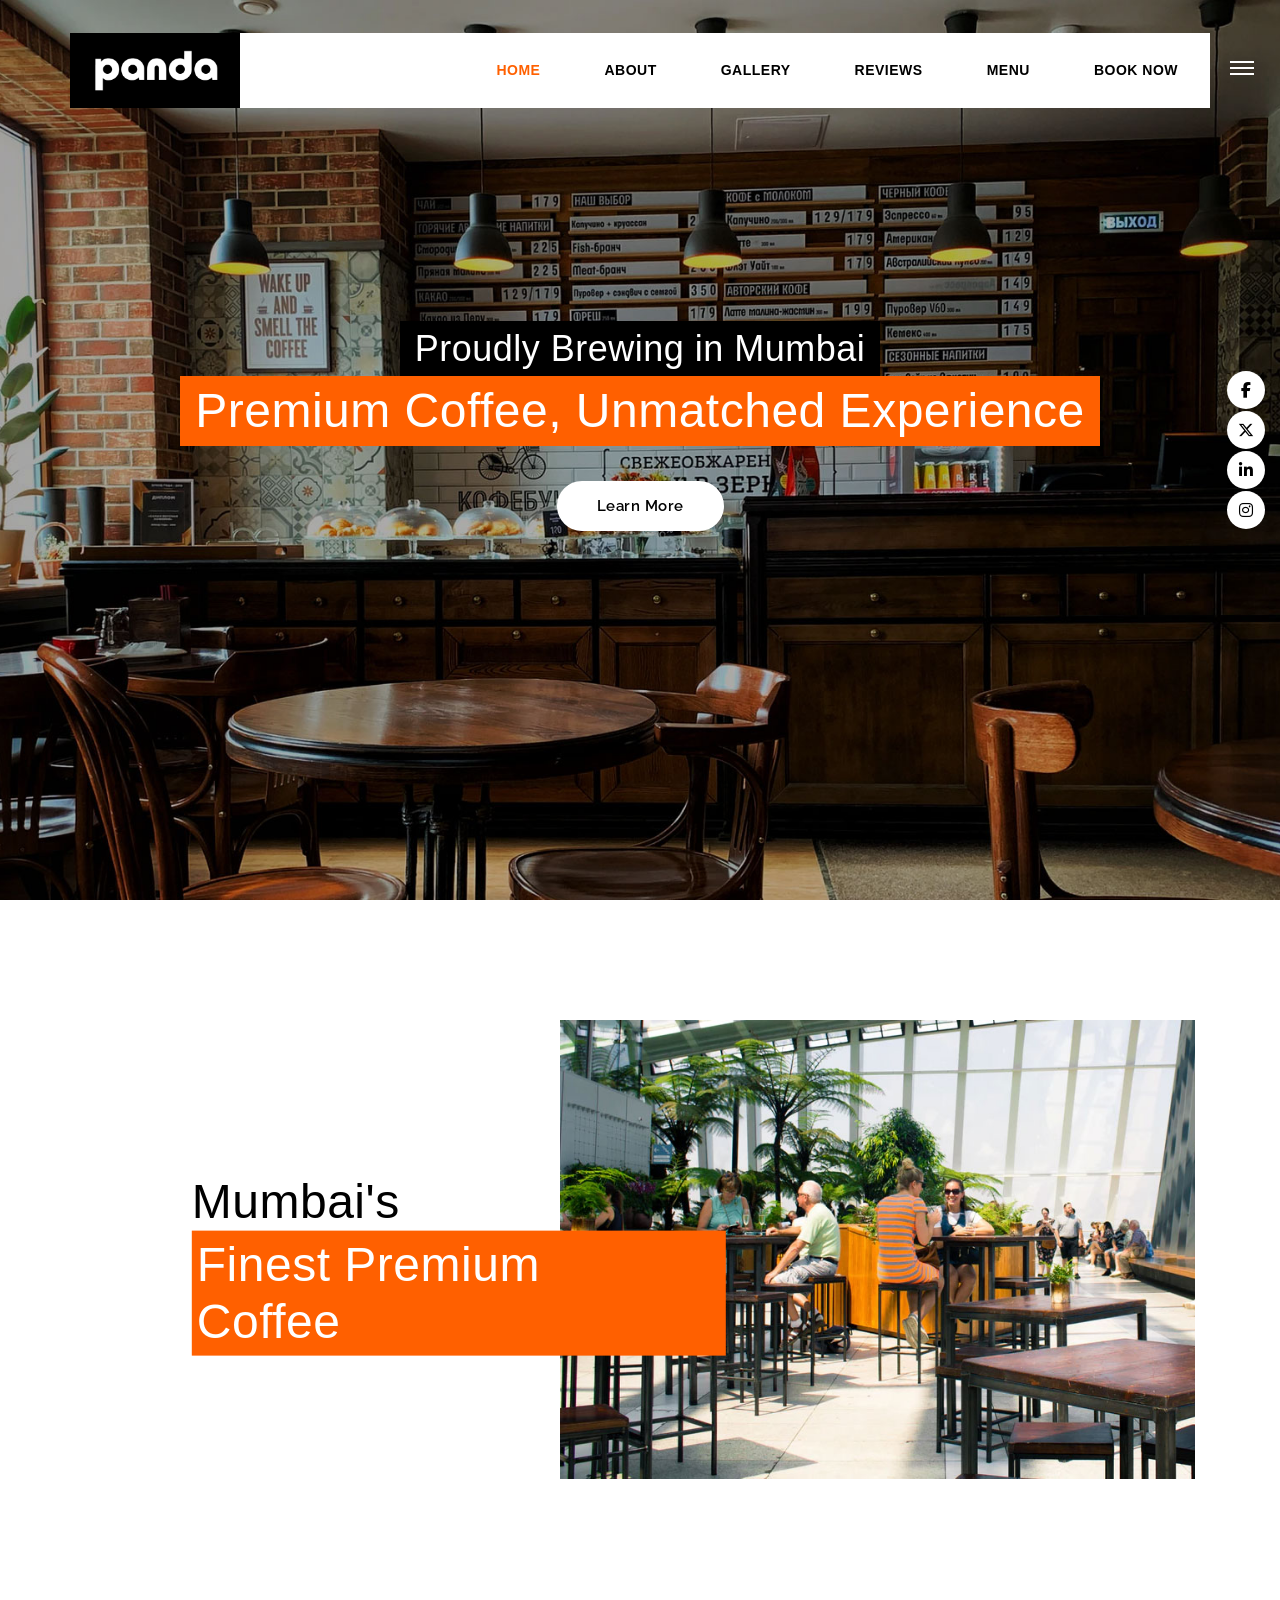
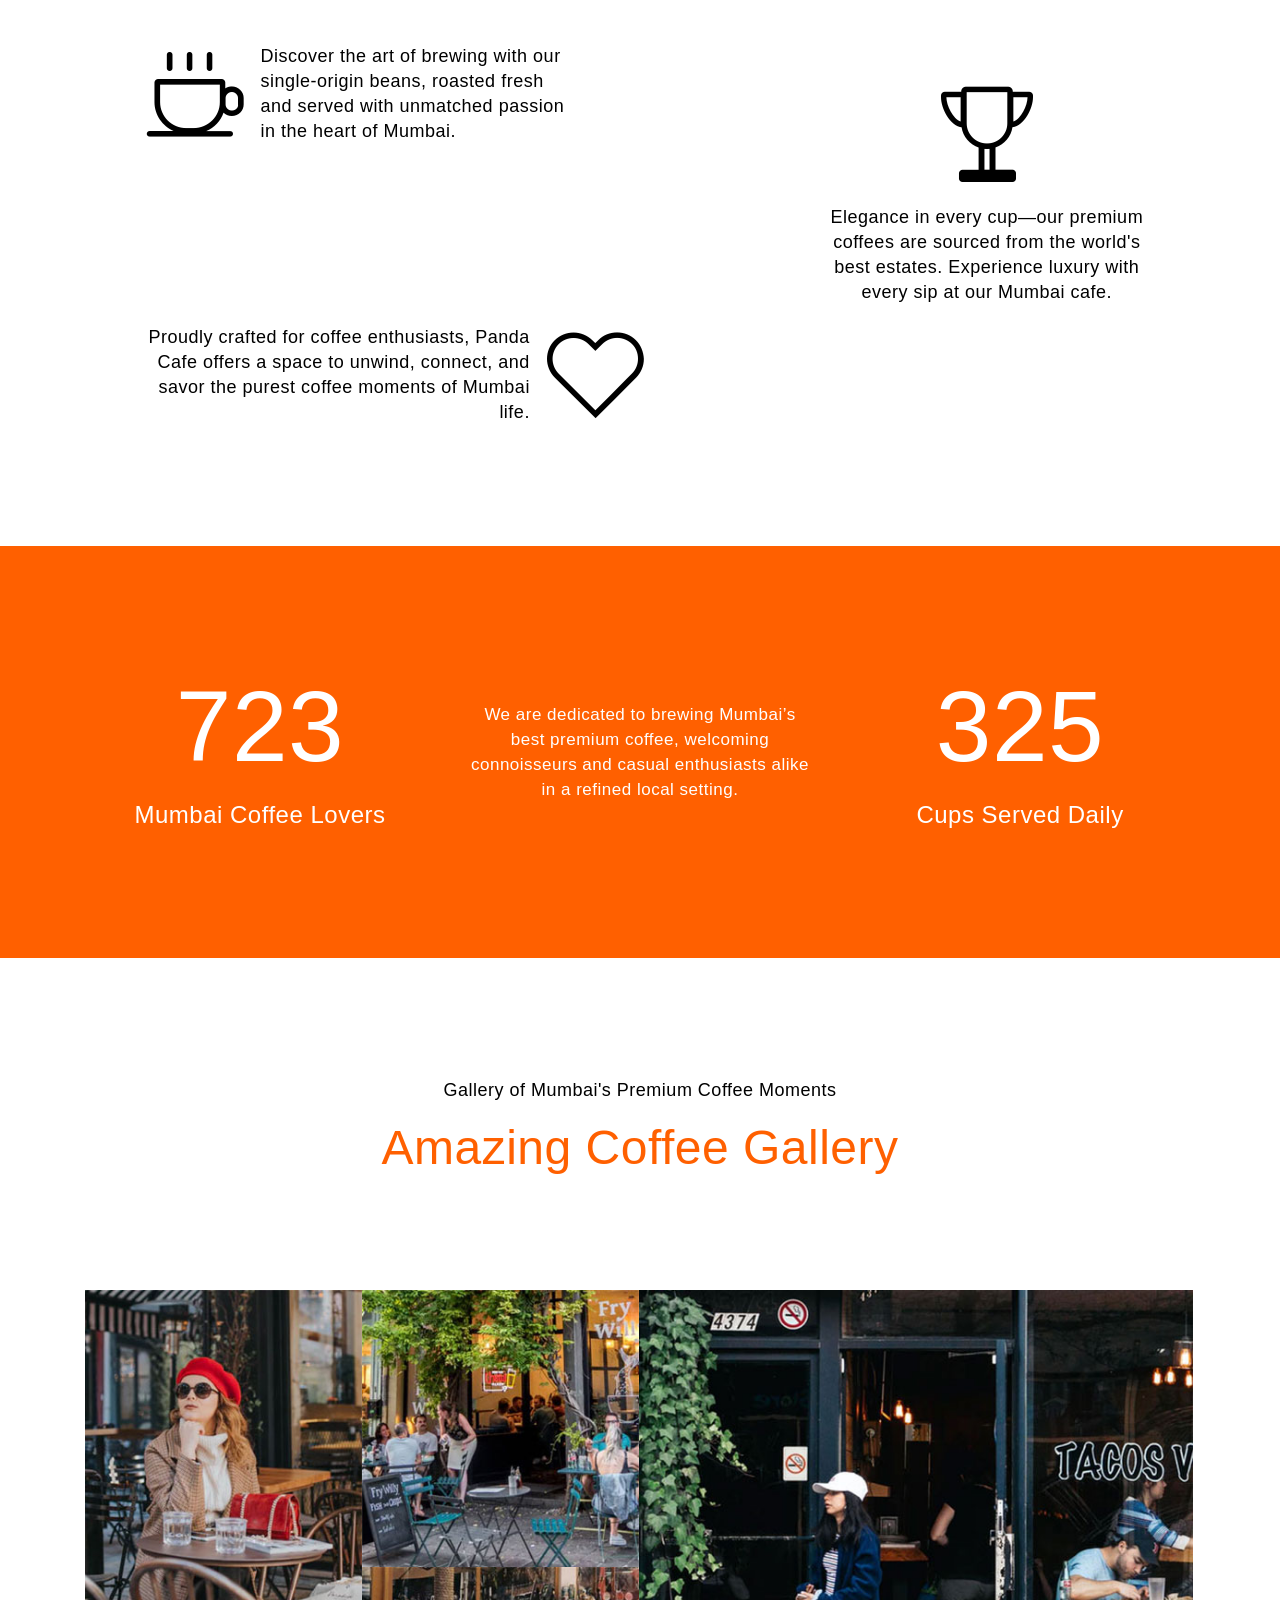
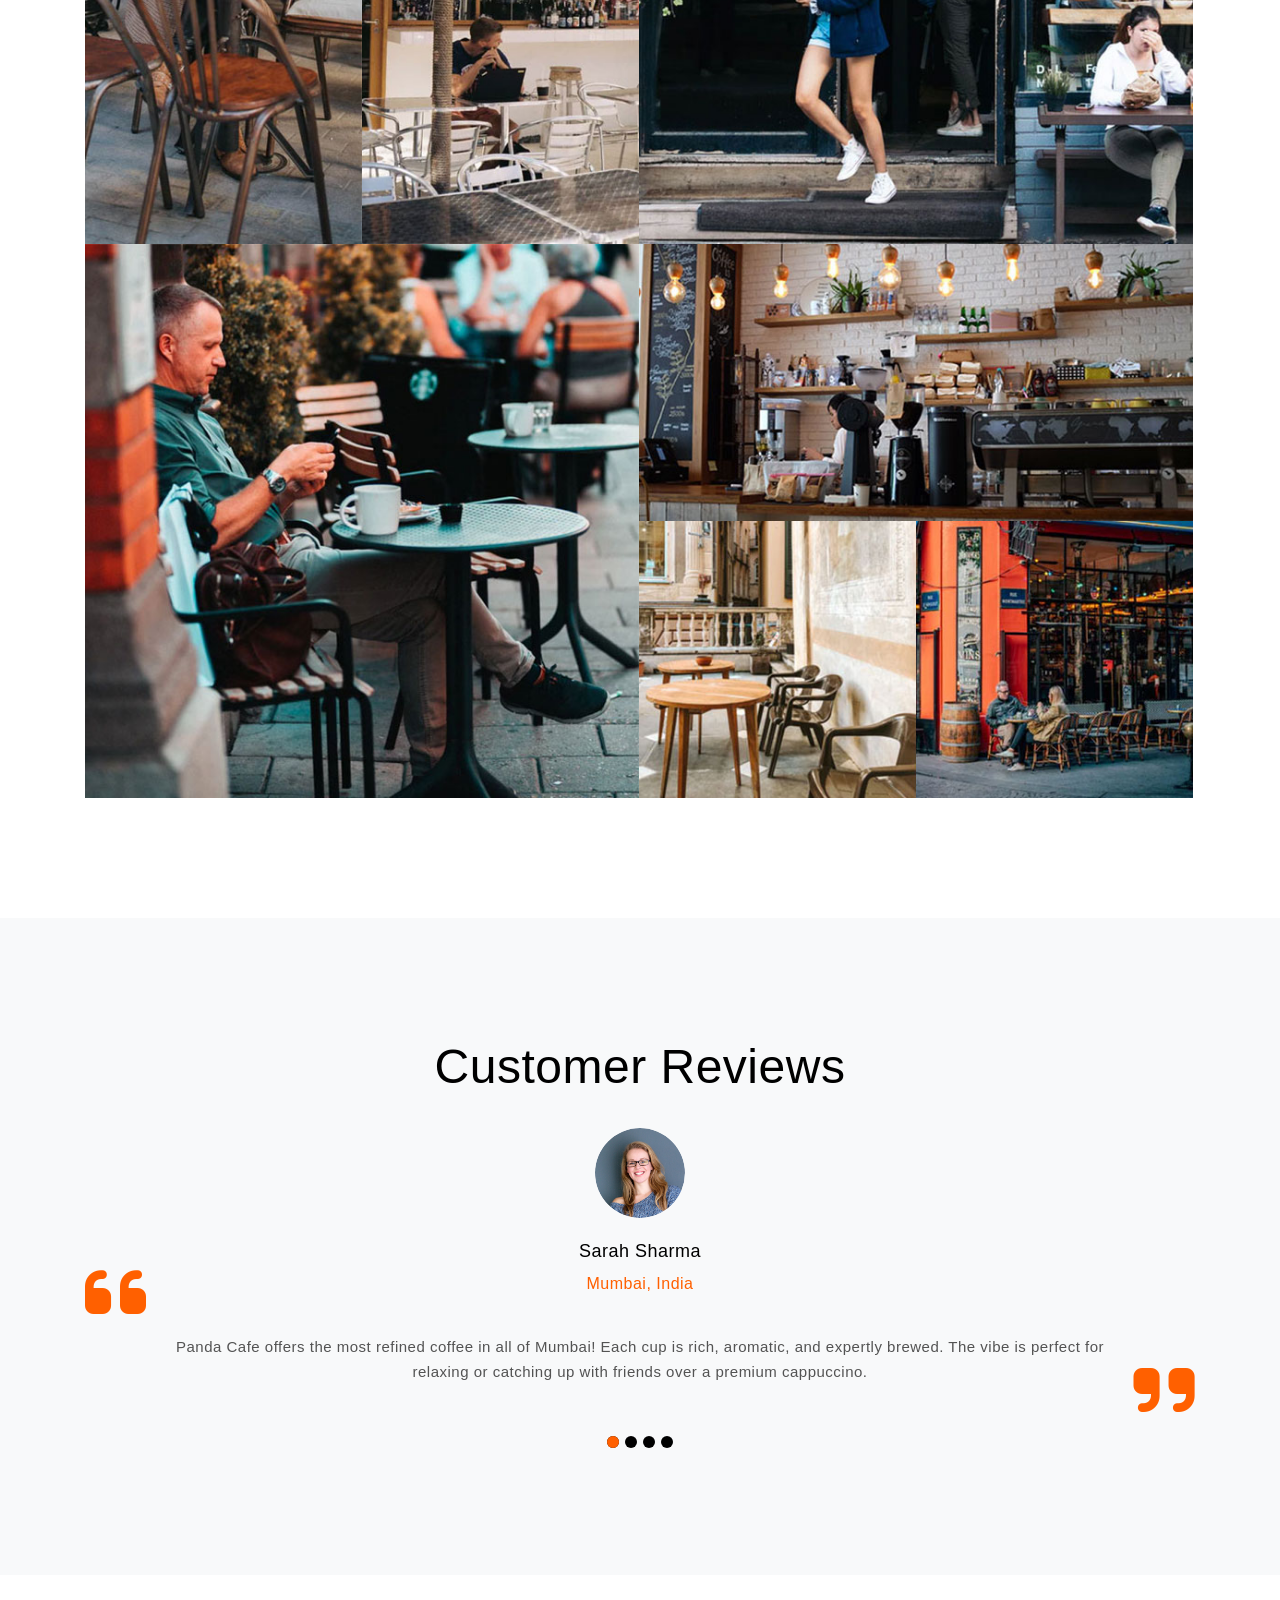
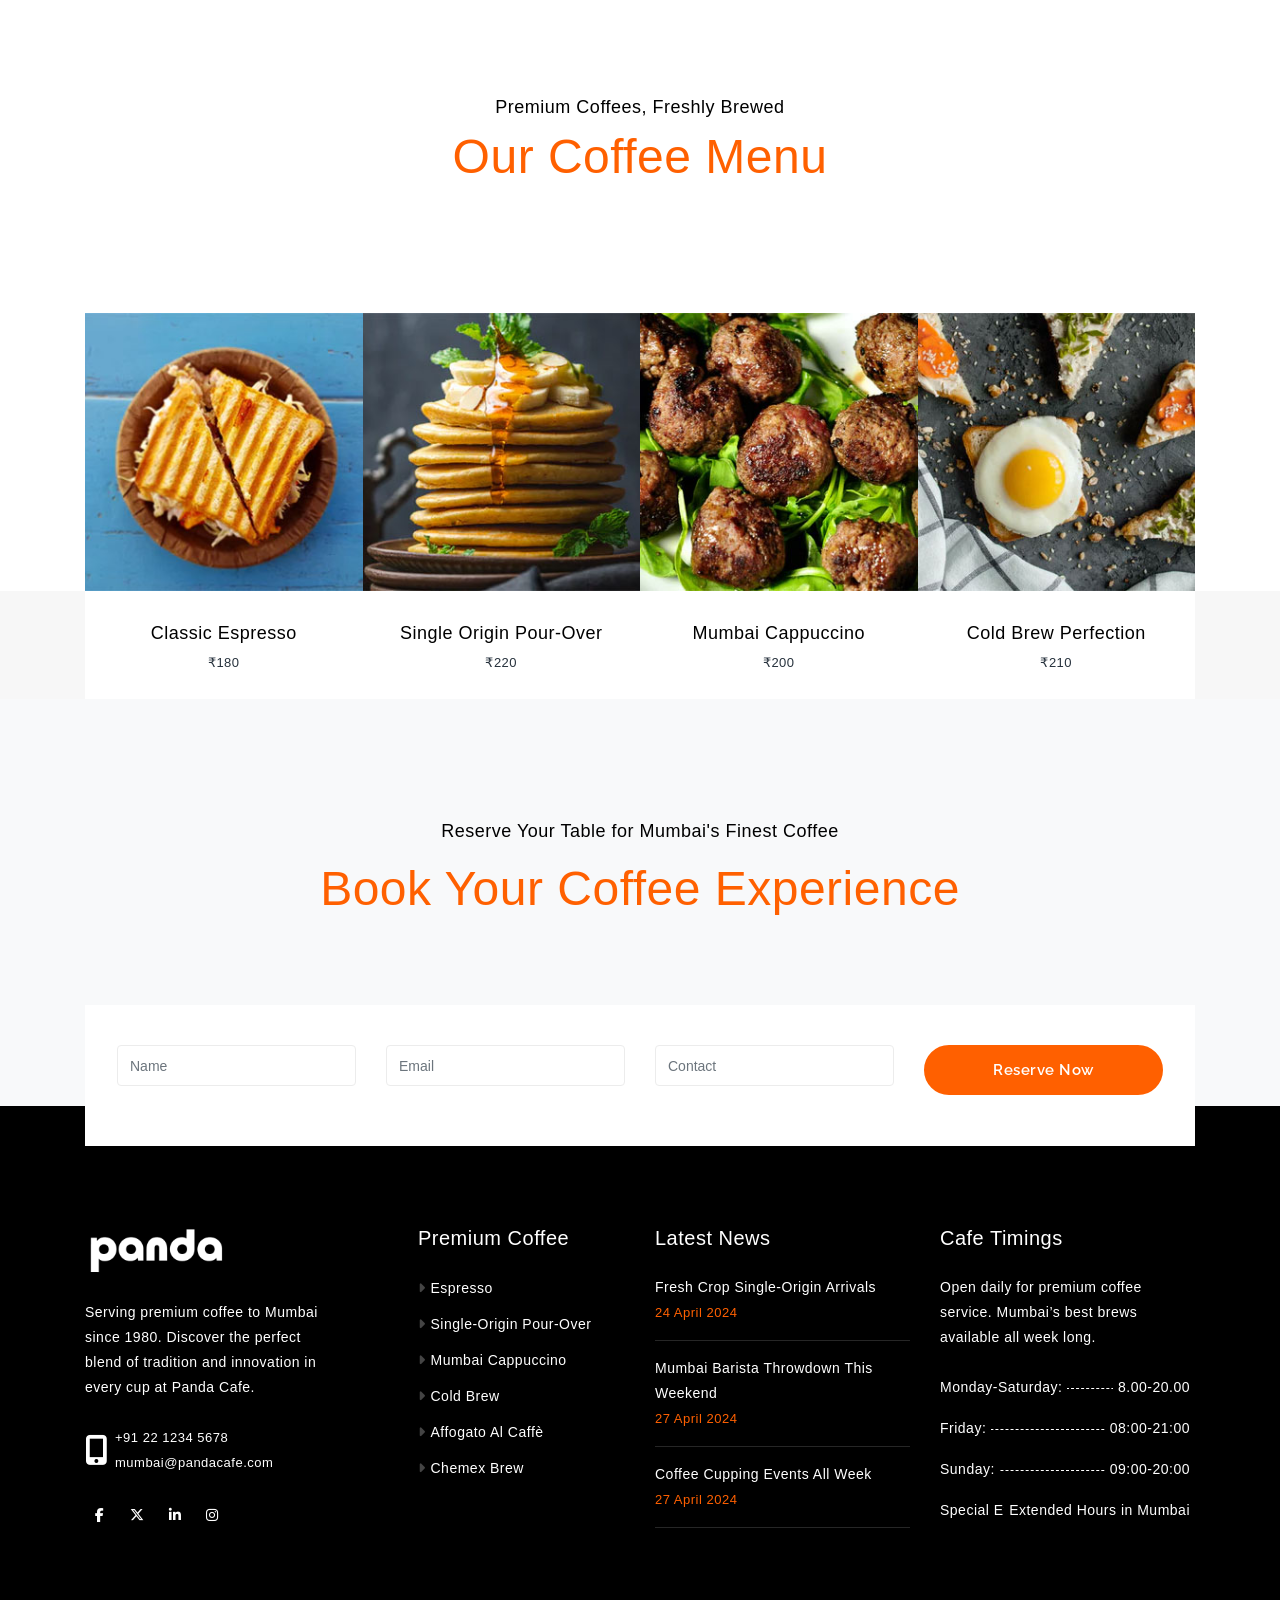
==== commit 366341f4: "Landing Page" ====
--- a/index.html
+++ b/index.html
@@ -21,12 +21,12 @@
             name="viewport">
         <!-- description -->
         <meta name="description"
-            content="Best Cafe in Town - Serving since 1980. Experience the finest quality food and beverages in a warm, welcoming atmosphere. Fresh ingredients, traditional recipes, and exceptional service.">
+            content="Mumbai's Premium Coffee Cafe – Enjoy the finest single-origin coffees, expertly prepared for true connoisseurs in the heart of Mumbai.">
         <!-- keywords -->
         <meta name="keywords"
-            content="cafe, restaurant, best cafe, quality food, fresh ingredients, traditional recipes, dining, menu, beverages, local cafe">
+            content="cafe, Mumbai, premium coffee, coffee shop, specialty coffee, best coffee Mumbai, connoisseur, espresso, single-origin, cafe menu">
         <!-- Page Title -->
-        <title>Panda - Best Cafe</title>
+        <title>Panda - Mumbai's Premium Coffee</title>
         <!-- Bundle -->
         <link href="vendor/css/bundle.min.css" rel="stylesheet">
         <!-- Plugin Css -->
@@ -42,34 +42,21 @@
     </head>
     <body data-spy="scroll" data-target=".navbar" data-offset="90">
 
-        <!-- ================================ -->
         <!-- SECTION: Page Loader -->
-        <!-- Purpose: Loading animation displayed while page initializes -->
-        <!-- Editable by AI: Loader animation style, colors -->
-        <!-- ================================ -->
-        <!-- Start loader -->
         <div class="loader-bg">
             <div class="center">
-                <div class="circle">
-                </div>
-                <div class="circle">
-                </div>
-                <div class="circle">
-                </div>
+                <div class="circle"></div>
+                <div class="circle"></div>
+                <div class="circle"></div>
             </div>
         </div>
-        <!-- End loader -->
-
-        <!-- ================================ -->
+
         <!-- SECTION: Global Header Navigation -->
-        <!-- Purpose: Main site navigation and brand identity -->
-        <!-- Editable by AI: Logo image, menu labels, CTA button -->
-        <!-- ================================ -->
         <header>
             <nav
                 class="navbar navbar-top-default navbar-expand-lg navbar-simple nav-line navbar-light">
                 <div class="container round-nav">
-                    <!-- Panda brand logo (PNG file provided separately and stored in assets) -->
+                    <!-- Panda brand logo -->
                     <a class="navbar-brand" href="index.html"><img
                             src="cafe/images/panda-logo.png"
                             alt="Panda logo"></a>
@@ -142,7 +129,6 @@
                                 <a class="nav-link scroll"
                                     href="#reserve-sec">Book Now</a>
                             </li>
-
                         </ul>
                     </nav>
 
@@ -170,21 +156,15 @@
         </header>
         <!-- End Header -->
 
-        <!-- ================================ -->
         <!-- SECTION: Hero / Primary Value Proposition -->
-        <!-- Purpose: Introduces the cafe and its core value (best quality food and service since 1980) -->
-        <!-- Editable by AI: Headline, subheading, CTA text, background image -->
-        <!-- ================================ -->
         <section class="banner-sec bg-image" id="banner">
             <div class="container">
                 <div class="row">
                     <div
                         class="col-lg-12 d-flex justify-content-center align-items-center height">
                         <div class="banner-area">
-                            <h3 class="banner-text"><span>Serving Since
-                                    1980</span></h3>
-                            <h2 class="banner-heading"><span>Best Cafe in
-                                    Town</span></h2>
+                            <h3 class="banner-text"><span>Proudly Brewing in Mumbai</span></h3>
+                            <h2 class="banner-heading"><span>Premium Coffee, Unmatched Experience</span></h2>
                             <a href="cafe/Standalone.html"
                                 class="btn btn-large-1  btn-rounded btn-white btn-hvr-white ">Learn
                                 More</a>
@@ -207,25 +187,21 @@
         </section>
         <!-- End Banner -->
 
-        <!-- ================================ -->
         <!-- SECTION: Features / About -->
-        <!-- Purpose: Showcases the cafe's key features and quality offerings -->
-        <!-- Editable by AI: Feature descriptions, icons, images -->
-        <!-- ================================ -->
         <section class="services-sec" id="services-sec">
             <div class="container">
                 <div class="row">
                     <div class="col-12 col-lg-5">
                         <div class="heading-area">
-                            <h4 class="heading wow slideInLeft">Best Quality
-                                <span> Food in Our Cafe</span></h4>
+                            <h4 class="heading wow slideInLeft">Mumbai's
+                                <span> Finest Premium Coffee</span></h4>
                         </div>
                     </div>
                     <div class="col-12 col-lg-7">
                         <div class="image-holder wow slideInRight">
                             <!-- Cafe services and food quality showcase image -->
                             <img src="cafe/images/services-image.jpg"
-                                alt="Quality cafe food and service">
+                                alt="Premium Mumbai cafe coffee service">
                         </div>
                     </div>
                     <div class="col-12 padding-top-half">
@@ -233,32 +209,20 @@
                             <!-- Feature-1 -->
                             <li class="service-card left wow slideInLeft">
                                 <div class="icon-holder"><i
-                                        class="lni lni-bulb"></i></div>
-                                <p class="text">We craft innovative and creative
-                                    dishes using fresh, locally sourced
-                                    ingredients. Our chefs blend traditional
-                                    recipes with modern culinary techniques to
-                                    deliver exceptional flavors.</p>
+                                        class="lni lni-coffee-cup"></i></div>
+                                <p class="text">Discover the art of brewing with our single-origin beans, roasted fresh and served with unmatched passion in the heart of Mumbai.</p>
                             </li>
                             <!-- Feature-2 -->
                             <li
                                 class="service-card right d-block text-center wow slideInRight">
                                 <div class="icon-holder"><i
-                                        class="lni lni-briefcase"></i></div>
-                                <p class="text">Our professional team ensures
-                                    excellent service and hospitality. We cater
-                                    to events, corporate meetings, and special
-                                    occasions with customized menus and
-                                    attentive care.</p>
+                                        class="lni lni-cup"></i></div>
+                                <p class="text">Elegance in every cup—our premium coffees are sourced from the world's best estates. Experience luxury with every sip at our Mumbai cafe.</p>
                             </li>
                             <!-- Feature-3 -->
                             <li
                                 class="service-card left icon-right text-center text-lg-right wow slideInLeft">
-                                <p class="text order-2 order-lg-1">Every dish is
-                                    prepared with passion and love. We believe
-                                    in creating memorable dining experiences
-                                    that bring people together and celebrate the
-                                    joy of good food.</p>
+                                <p class="text order-2 order-lg-1">Proudly crafted for coffee enthusiasts, Panda Cafe offers a space to unwind, connect, and savor the purest coffee moments of Mumbai life.</p>
                                 <div class="icon-holder order-1 order-lg-2"><i
                                         class="lni lni-heart"></i></div>
                             </li>
@@ -269,30 +233,23 @@
         </section>
         <!-- End Services -->
 
-        <!-- ================================ -->
         <!-- SECTION: Statistics / Counters -->
-        <!-- Purpose: Displays key metrics and achievements -->
-        <!-- Editable by AI: Numbers, labels, description text -->
-        <!-- ================================ -->
         <section id="counters" class="bg-orange">
             <div class="container">
                 <div class="row align-items-center text-center">
                     <div class="col-lg-4 col-md-4">
                         <div class="counters">
                             <h2 class="count">2005</h2>
-                            <h4>Cafe Customers</h4>
+                            <h4>Mumbai Coffee Lovers</h4>
                         </div>
                     </div>
                     <div class="col-lg-4 col-md-4 py-5 py-md-0">
-                        <p class="center-para">We are committed to serving the
-                            finest quality food and beverages, creating a warm
-                            and welcoming atmosphere where every customer feels
-                            at home.</p>
+                        <p class="center-para">We are dedicated to brewing Mumbai’s best premium coffee, welcoming connoisseurs and casual enthusiasts alike in a refined local setting.</p>
                     </div>
                     <div class="col-lg-4 col-md-4 col-sm-4 bottom10">
                         <div class="counters">
                             <h2 class="count">900</h2>
-                            <h4>Food Served</h4>
+                            <h4>Cups Served Daily</h4>
                         </div>
                     </div>
                 </div>
@@ -300,11 +257,7 @@
         </section>
         <!-- End Counters -->
 
-        <!-- ================================ -->
         <!-- SECTION: Portfolio / Gallery -->
-        <!-- Purpose: Showcases cafe food, ambiance, and dining experience -->
-        <!-- Editable by AI: Images, captions, gallery items -->
-        <!-- ================================ -->
         <section class="cube-portfolio1 text-center no-transition"
             id="portfolio">
             <div class="container">
@@ -312,9 +265,8 @@
                 <div class="row">
                     <div class="col-md-12">
                         <div class="portfolio-heading-area mb-lg-4 mb-3">
-                            <span class="portfolio-sub-title mb-3">Discover Our
-                                Culinary Creations</span>
-                            <h2 class=portfolio-heading>Amazing Cafe Gallery</h2>
+                            <span class="portfolio-sub-title mb-3">Gallery of Mumbai's Premium Coffee Moments</span>
+                            <h2 class=portfolio-heading>Amazing Coffee Gallery</h2>
                         </div>
                     </div>
                 </div>
@@ -339,13 +291,10 @@
                                         class="cbp-l-caption-alignCenter center-block">
                                         <div class="cbp-l-caption-body">
                                             <div class="plus"></div>
-                                            <h5 class="text-white mb-1">Latest
-                                                Work</h5>
-                                            <p class="text-white">See Our
-                                                Amazing Work</p>
-                                        </div>
-                                    </div>
-
+                                            <h5 class="text-white mb-1">Signature Espresso</h5>
+                                            <p class="text-white">Experience Mumbai's favorite premium espresso</p>
+                                        </div>
+                                    </div>
                                 </a>
                             </div>
                             <!-- Gallery items 2-8 - Cafe showcase images -->
@@ -361,10 +310,8 @@
                                         class="cbp-l-caption-alignCenter center-block">
                                         <div class="cbp-l-caption-body">
                                             <div class="plus"></div>
-                                            <h5 class="text-white mb-1">Latest
-                                                Work</h5>
-                                            <p class="text-white">See Our
-                                                Amazing Work</p>
+                                            <h5 class="text-white mb-1">Hand-Poured Perfection</h5>
+                                            <p class="text-white">Fresh pour-over served daily</p>
                                         </div>
                                     </div>
                                 </a>
@@ -381,10 +328,8 @@
                                         class="cbp-l-caption-alignCenter center-block">
                                         <div class="cbp-l-caption-body">
                                             <div class="plus"></div>
-                                            <h5 class="text-white mb-1">Latest
-                                                Work</h5>
-                                            <p class="text-white">See Our
-                                                Amazing Work</p>
+                                            <h5 class="text-white mb-1">Elegant Ambience</h5>
+                                            <p class="text-white">Mumbai’s perfect spot to unwind with premium coffee</p>
                                         </div>
                                     </div>
                                 </a>
@@ -401,10 +346,8 @@
                                         class="cbp-l-caption-alignCenter center-block">
                                         <div class="cbp-l-caption-body">
                                             <div class="plus"></div>
-                                            <h5 class="text-white mb-1">Latest
-                                                Work</h5>
-                                            <p class="text-white">See Our
-                                                Amazing Work</p>
+                                            <h5 class="text-white mb-1">Barista Craft</h5>
+                                            <p class="text-white">Watch Mumbai’s best baristas in action</p>
                                         </div>
                                     </div>
                                 </a>
@@ -421,10 +364,8 @@
                                         class="cbp-l-caption-alignCenter center-block">
                                         <div class="cbp-l-caption-body">
                                             <div class="plus"></div>
-                                            <h5 class="text-white mb-1">Latest
-                                                Work</h5>
-                                            <p class="text-white">See Our
-                                                Amazing Work</p>
+                                            <h5 class="text-white mb-1">Signature Brews</h5>
+                                            <p class="text-white">Unique creations only at Panda Cafe Mumbai</p>
                                         </div>
                                     </div>
                                 </a>
@@ -441,10 +382,8 @@
                                         class="cbp-l-caption-alignCenter center-block">
                                         <div class="cbp-l-caption-body">
                                             <div class="plus"></div>
-                                            <h5 class="text-white mb-1">Latest
-                                                Work</h5>
-                                            <p class="text-white">See Our
-                                                Amazing Work</p>
+                                            <h5 class="text-white mb-1">Mumbai Coffee Culture</h5>
+                                            <p class="text-white">Join the city’s thriving coffee scene</p>
                                         </div>
                                     </div>
                                 </a>
@@ -461,10 +400,8 @@
                                         class="cbp-l-caption-alignCenter center-block">
                                         <div class="cbp-l-caption-body">
                                             <div class="plus"></div>
-                                            <h5 class="text-white mb-1">Latest
-                                                Work</h5>
-                                            <p class="text-white">See Our
-                                                Amazing Work</p>
+                                            <h5 class="text-white mb-1">Coffee Tastings</h5>
+                                            <p class="text-white">Premium cuppings and tasting flights</p>
                                         </div>
                                     </div>
                                 </a>
@@ -481,10 +418,8 @@
                                         class="cbp-l-caption-alignCenter center-block">
                                         <div class="cbp-l-caption-body">
                                             <div class="plus"></div>
-                                            <h5 class="text-white mb-1">Latest
-                                                Work</h5>
-                                            <p class="text-white">See Our
-                                                Amazing Work</p>
+                                            <h5 class="text-white mb-1">Community in Every Cup</h5>
+                                            <p class="text-white">Celebrate Mumbai’s café culture</p>
                                         </div>
                                     </div>
                                 </a>
@@ -497,11 +432,7 @@
         </section>
         <!--Portfolio End-->
 
-        <!-- ================================ -->
         <!-- SECTION: Testimonials / Reviews -->
-        <!-- Purpose: Displays customer testimonials and social proof -->
-        <!-- Editable by AI: Testimonial text, names, locations, images -->
-        <!-- ================================ -->
         <section id="our-testimonial" class=" testimonial-sec bg-light">
             <div class="container">
                 <div class="row">
@@ -527,12 +458,12 @@
                                     <img src="cafe/images/testimonial-1.jpg"
                                         alt="Customer testimonial profile">
                                 </div>
-                                <h4 class="testi-des">Sarah Williams</h4>
-                                <p class="testimo-text">New York, USA</p>
+                                <h4 class="testi-des">Sarah Sharma</h4>
+                                <p class="testimo-text">Mumbai, India</p>
                             </div>
                             <div class="col-sm-12 text-center">
                                 <div class="testi-text">
-                                    <p>The food here is absolutely amazing! Every dish is prepared with such care and attention to detail. The atmosphere is warm and welcoming, making it the perfect place to enjoy a meal with family and friends. Highly recommend!</p>
+                                    <p>Panda Cafe offers the most refined coffee in all of Mumbai! Each cup is rich, aromatic, and expertly brewed. The vibe is perfect for relaxing or catching up with friends over a premium cappuccino.</p>
                                 </div>
                             </div>
                         </div>
@@ -547,12 +478,12 @@
                                     <img src="cafe/images/testimonial-2.jpg"
                                         alt="Customer testimonial profile">
                                 </div>
-                                <h4 class="testi-des">John Dickson</h4>
-                                <p class="testimo-text">Sydney, Australia</p>
+                                <h4 class="testi-des">Rohan Mehra</h4>
+                                <p class="testimo-text">Bandra, Mumbai</p>
                             </div>
                             <div class="col-sm-12 text-center">
                                 <div class="testi-text">
-                                    <p>The food here is absolutely amazing! Every dish is prepared with such care and attention to detail. The atmosphere is warm and welcoming, making it the perfect place to enjoy a meal with family and friends. Highly recommend!</p>
+                                    <p>There’s no better spot in Mumbai for true coffee enthusiasts. Premium beans, skilled baristas, and an unbeatable location. Highly recommend the pour-over and single-origin menu!</p>
                                 </div>
                             </div>
                         </div>
@@ -568,11 +499,11 @@
                                         alt="Customer testimonial profile">
                                 </div>
                                 <h4 class="testi-des">Nicole Humoriste</h4>
-                                <p class="testimo-text">Paris, France</p>
+                                <p class="testimo-text">Paris Visitor</p>
                             </div>
                             <div class="col-sm-12 text-center">
                                 <div class="testi-text">
-                                    <p>The food here is absolutely amazing! Every dish is prepared with such care and attention to detail. The atmosphere is warm and welcoming, making it the perfect place to enjoy a meal with family and friends. Highly recommend!</p>
+                                    <p>The Mumbai coffee scene comes alive at Panda! I loved the attention to detail and the uniquely local blend on offer. Will return whenever I’m in the city.</p>
                                 </div>
                             </div>
                         </div>
@@ -592,7 +523,7 @@
                             </div>
                             <div class="col-sm-12 text-center">
                                 <div class="testi-text">
-                                    <p>The food here is absolutely amazing! Every dish is prepared with such care and attention to detail. The atmosphere is warm and welcoming, making it the perfect place to enjoy a meal with family and friends. Highly recommend!</p>
+                                    <p>No place compares for coffee in Mumbai. Warm hospitality and the best espresso—this is my go-to cafe every single day!</p>
                                 </div>
                             </div>
                         </div>
@@ -602,21 +533,15 @@
         </section>
         <!--testimonials end-->
 
-        <!-- ================================ -->
         <!-- SECTION: Menu / Product Showcase -->
-        <!-- Purpose: Displays cafe menu items and food offerings -->
-        <!-- Editable by AI: Menu item names, descriptions, prices, images -->
-        <!-- ================================ -->
         <section id="our-team" class="half-section-alt teams-border py-0">
             <div class="container">
                 <div class="row padding-top">
                     <div class="col-sm-12">
                         <div class="heading-title wow fadeInUp text-center"
                             data-wow-delay="200ms">
-                            <span class="portfolio-sub-title mb-2">Explore Our
-                                Menu Options</span>
-                            <h2 class="portfolio-heading">Our Delicious
-                                Menu</h2>
+                            <span class="portfolio-sub-title mb-2">Premium Coffees, Freshly Brewed</span>
+                            <h2 class="portfolio-heading">Our Coffee Menu</h2>
                         </div>
                     </div>
                 </div>
@@ -630,12 +555,11 @@
                                     <div class="image">
                                         <!-- Menu item showcase image -->
                                         <img src="cafe/images/team-1.jpg"
-                                            alt="Breakfast menu options">
+                                            alt="Espresso">
                                     </div>
                                     <div class="team-content">
-                                        <h4 class="darkcolor">Breakfast
-                                            Options</h4>
-                                        <p>Starting at $49</p>
+                                        <h4 class="darkcolor">Classic Espresso</h4>
+                                        <p>₹180</p>
                                         <ul class="social-icons-simple">
                                             <li><a class="facebook-bg-hvr"
                                                     href="javascript:void(0)"><i
@@ -657,13 +581,12 @@
                                 <div class="team-box wow fadeInUp"
                                     data-wow-delay="200ms">
                                     <div class="image">
-                                        <!-- Menu item showcase image -->
                                         <img src="cafe/images/team-2.jpg"
-                                            alt="Lunch menu options">
+                                            alt="Pour-Over Mumbai Coffee">
                                     </div>
                                     <div class="team-content">
-                                        <h4 class="darkcolor">Lunch Options</h4>
-                                        <p>Starting at $150</p>
+                                        <h4 class="darkcolor">Single Origin Pour-Over</h4>
+                                        <p>₹220</p>
                                         <ul class="social-icons-simple">
                                             <li><a class="facebook-bg-hvr"
                                                     href="javascript:void(0)"><i
@@ -685,14 +608,12 @@
                                 <div class="team-box wow fadeInUp"
                                     data-wow-delay="250ms">
                                     <div class="image">
-                                        <!-- Menu item showcase image -->
                                         <img src="cafe/images/team-3.jpg"
-                                            alt="Delicious food options">
+                                            alt="Cappuccino">
                                     </div>
                                     <div class="team-content">
-                                        <h4 class="darkcolor">Delicious
-                                            Food</h4>
-                                        <p>On Demand</p>
+                                        <h4 class="darkcolor">Mumbai Cappuccino</h4>
+                                        <p>₹200</p>
                                         <ul class="social-icons-simple">
                                             <li><a class="facebook-bg-hvr"
                                                     href="javascript:void(0)"><i
@@ -714,13 +635,12 @@
                                 <div class="team-box wow fadeInUp"
                                     data-wow-delay="300ms">
                                     <div class="image">
-                                        <!-- Menu item showcase image -->
                                         <img src="cafe/images/team-4.jpg"
-                                            alt="Fast food options">
+                                            alt="Cold Brew">
                                     </div>
                                     <div class="team-content">
-                                        <h4 class="darkcolor">Fast Foods</h4>
-                                        <p>New Deals</p>
+                                        <h4 class="darkcolor">Cold Brew Perfection</h4>
+                                        <p>₹210</p>
                                         <ul class="social-icons-simple">
                                             <li><a class="facebook-bg-hvr"
                                                     href="javascript:void(0)"><i
@@ -742,14 +662,12 @@
                                 <div class="team-box wow fadeInUp"
                                     data-wow-delay="150ms">
                                     <div class="image">
-                                        <!-- Menu item showcase image -->
                                         <img src="cafe/images/team-1.jpg"
-                                            alt="Special menu items">
+                                            alt="Affogato">
                                     </div>
                                     <div class="team-content">
-                                        <h4 class="darkcolor">Special
-                                            Menu</h4>
-                                        <p>Seasonal Items</p>
+                                        <h4 class="darkcolor">Affogato Al Caffè</h4>
+                                        <p>₹240</p>
                                         <ul class="social-icons-simple">
                                             <li><a class="facebook-bg-hvr"
                                                     href="javascript:void(0)"><i
@@ -771,14 +689,12 @@
                                 <div class="team-box wow fadeInUp"
                                     data-wow-delay="200ms">
                                     <div class="image">
-                                        <!-- Menu item showcase image -->
                                         <img src="cafe/images/team-2.jpg"
-                                            alt="Beverage options">
+                                            alt="Flat White">
                                     </div>
                                     <div class="team-content">
-                                        <h4 class="darkcolor">Beverages
-                                            & Drinks</h4>
-                                        <p>Fresh Daily</p>
+                                        <h4 class="darkcolor">Flat White</h4>
+                                        <p>₹190</p>
                                         <ul class="social-icons-simple">
                                             <li><a class="facebook-bg-hvr"
                                                     href="javascript:void(0)"><i
@@ -800,14 +716,12 @@
                                 <div class="team-box wow fadeInUp"
                                     data-wow-delay="250ms">
                                     <div class="image">
-                                        <!-- Menu item showcase image -->
                                         <img src="cafe/images/team-3.jpg"
-                                            alt="Dessert options">
+                                            alt="Chemex Brew">
                                     </div>
                                     <div class="team-content">
-                                        <h4 class="darkcolor">Desserts
-                                            & Sweets</h4>
-                                        <p>Homemade Fresh</p>
+                                        <h4 class="darkcolor">Chemex Brew</h4>
+                                        <p>₹230</p>
                                         <ul class="social-icons-simple">
                                             <li><a class="facebook-bg-hvr"
                                                     href="javascript:void(0)"><i
@@ -832,19 +746,14 @@
         </section>
         <!-- Our Team ends-->
 
-        <!-- ================================ -->
         <!-- SECTION: Booking / CTA -->
-        <!-- Purpose: Call-to-action section for user engagement -->
-        <!-- Editable by AI: Heading, subheading, CTA text -->
-        <!-- ================================ -->
         <section id="reserve-sec" class=" bg-light py-0">
             <div class="container">
                 <div class="row padding-top padding-bottom-half">
                     <div class="col-md-12 col-sm-12">
                         <div class="reserve-area">
-                            <span class="portfolio-sub-title mb-3">Book Your
-                                Table Today</span>
-                            <h2 class=portfolio-heading>Reserve Your Seats</h2>
+                            <span class="portfolio-sub-title mb-3">Reserve Your Table for Mumbai's Finest Coffee</span>
+                            <h2 class=portfolio-heading>Book Your Coffee Experience</h2>
                         </div>
                     </div>
                 </div>
@@ -852,11 +761,7 @@
         </section>
         <!-- End Reserve -->
 
-        <!-- ================================ -->
         <!-- SECTION: Contact Form -->
-        <!-- Purpose: User contact and lead capture form -->
-        <!-- Editable by AI: Form fields, labels, button text, placeholder text -->
-        <!-- ================================ -->
         <section id="stayconnect" class="bg-light position-relative py-0">
             <div class="container">
                 <div class="contactus-wrapp">
@@ -910,32 +815,26 @@
         </section>
         <!-- Contact US ends -->
 
-        <!-- ================================ -->
         <!-- SECTION: Footer -->
-        <!-- Purpose: Site footer with links, contact info, and branding -->
-        <!-- Editable by AI: Footer text, links, contact information, social media -->
-        <!-- ================================ -->
         <footer id="site-footer" class=" bg-black padding-top ">
             <div class="container">
                 <div class="row">
                     <div class="col-lg-3 col-md-6 col-sm-6">
                         <div class="footer_panel padding_bottom_half bottom20">
-                            <!-- Panda brand logo (PNG file provided separately and stored in assets) -->
+                            <!-- Panda brand logo -->
                             <a href="index.html"
                                 class="footer_logo bottom25"><img
                                     src="cafe/images/panda-logo.png"
                                     alt="Panda logo"></a>
-                            <p class="footer-text bottom25">Keep away from
-                                people who try to belittle your ambitions Small
-                                people always do that but the really great
-                                Friendly.</p>
+                            <p class="footer-text bottom25">Serving premium coffee to Mumbai since 1980.
+                                Discover the perfect blend of tradition and innovation in every cup at Panda Cafe.</p>
                             <div
                                 class="d-table w-100 address-item whitecolor bottom25">
                                 <span class="d-table-cell align-middle"><i
                                         class="fas fa-mobile-alt"></i></span>
                                 <p class="d-table-cell align-middle bottom0">
-                                    +01 - 123 - 4567 <a class="d-block"
-                                        href="mailto:web@support.com">web@support.com</a>
+                                    +91 22 1234 5678 <a class="d-block"
+                                        href="mailto:mumbai@pandacafe.com">mumbai@pandacafe.com</a>
                                 </p>
                             </div>
                             <ul class="social-icons white wow fadeInUp"
@@ -958,21 +857,16 @@
                     <div class="col-lg-3 col-md-6 col-sm-6">
                         <div
                             class="footer_panel padding_bottom_half bottom20 pl-0 pl-lg-5">
-                            <h3 class="whitecolor bottom25">Delicious Food</h3>
+                            <h3 class="whitecolor bottom25">Premium Coffee</h3>
                             <ul class="links">
-                                <li><a href="index.html">Breakfast</a></li>
+                                <li><a href="index.html">Espresso</a></li>
                                 <li><a
-                                        href="javascript:void(0)">Brunch
-                                        Deals</a></li>
+                                        href="javascript:void(0)">Single-Origin Pour-Over</a></li>
                                 <li><a
-                                        href="javascript:void(0)">Special Lunch
-                                        Deals</a></li>
-                                <li><a href="javascript:void(0)">HiTea
-                                        Options</a></li>
-                                <li><a href="javascript:void(0)">Birthday
-                                        Celeberations</a></li>
-                                <li><a href="javascript:void(0)">Other
-                                        Events</a></li>
+                                        href="javascript:void(0)">Mumbai Cappuccino</a></li>
+                                <li><a href="javascript:void(0)">Cold Brew</a></li>
+                                <li><a href="javascript:void(0)">Affogato Al Caffè</a></li>
+                                <li><a href="javascript:void(0)">Chemex Brew</a></li>
                             </ul>
                         </div>
                     </div>
@@ -981,16 +875,13 @@
                         <div class="footer_panel padding_bottom_half bottom20">
                             <h3 class="whitecolor bottom25">Latest News</h3>
                             <ul class="latest_news whitecolor">
-                                <li> <a href="javascript:void(0)">New Seasonal Menu
-                                        Available Now... </a> <span
+                                <li> <a href="javascript:void(0)">Fresh Crop Single-Origin Arrivals</a> <span
                                         class="date defaultcolor">24 April
                                         2024</span> </li>
-                                <li> <a href="javascript:void(0)">Special Weekend
-                                        Brunch Menu... </a> <span
+                                <li> <a href="javascript:void(0)">Mumbai Barista Throwdown This Weekend</a> <span
                                         class="date defaultcolor">27 April
                                         2024</span> </li>
-                                <li> <a href="javascript:void(0)">Celebrate Your
-                                        Special Events With Us... </a> <span
+                                <li> <a href="javascript:void(0)">Coffee Cupping Events All Week</a> <span
                                         class="date defaultcolor">27 April
                                         2024</span> </li>
                             </ul>
@@ -1000,17 +891,15 @@
                     <div class="col-lg-3 col-md-6 col-sm-6">
                         <div class="footer_panel padding_bottom_half bottom20">
                             <h3 class="whitecolor bottom25">Cafe Timings</h3>
-                            <p class="footer-text bottom25">Our staff available
-                                to help you 24 hours a day, seven days week</p>
+                            <p class="footer-text bottom25">Open daily for premium coffee service. Mumbai’s best brews available all week long.</p>
                             <ul class="hours_links whitecolor">
                                 <li><span>Monday-Saturday:</span>
-                                    <span>9.00-18.00</span></li>
+                                    <span>8.00-20.00</span></li>
                                 <li><span>Friday:</span>
-                                    <span>09:00-21:00</span></li>
+                                    <span>08:00-21:00</span></li>
                                 <li><span>Sunday:</span>
                                     <span>09:00-20:00</span></li>
-                                <li><span>Calendar Events:</span> <span>24-Hour
-                                        Shift</span></li>
+                                <li><span>Special Events:</span> <span>Extended Hours in Mumbai</span></li>
                             </ul>
                         </div>
                     </div>
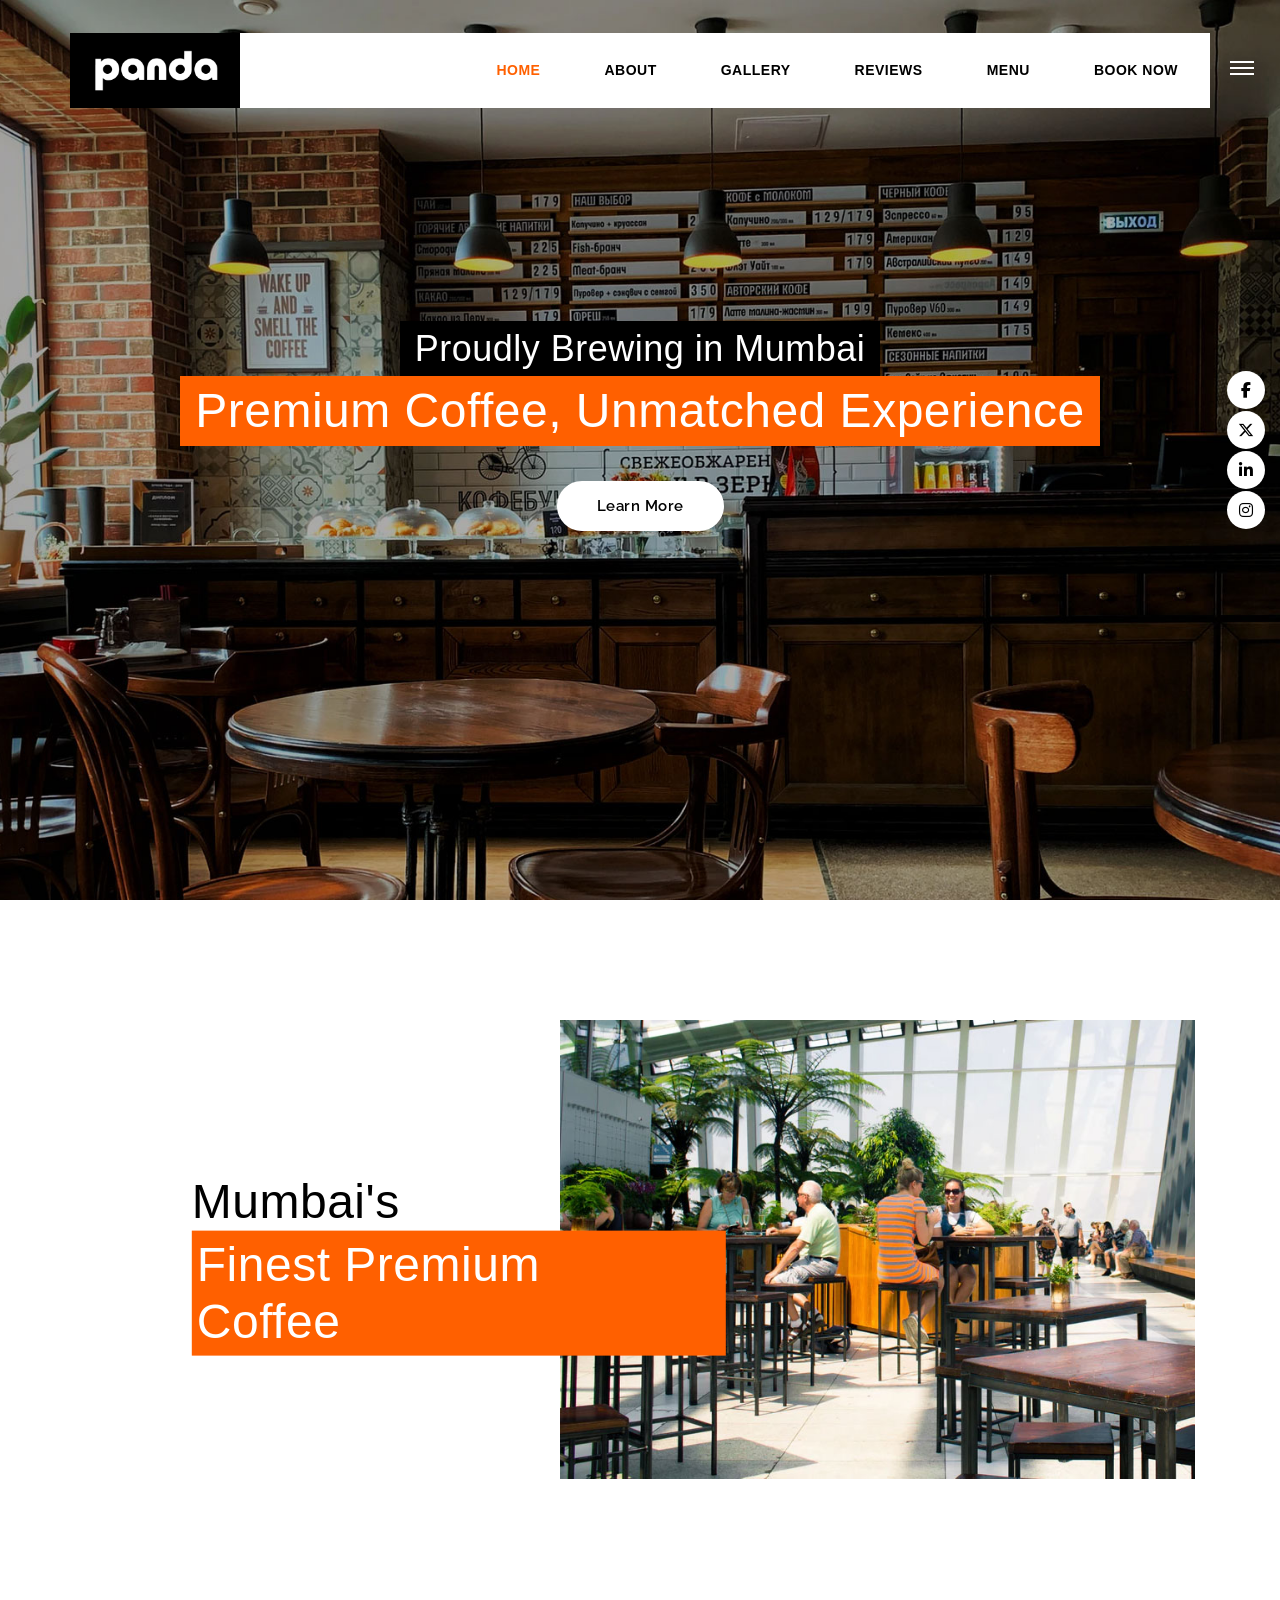
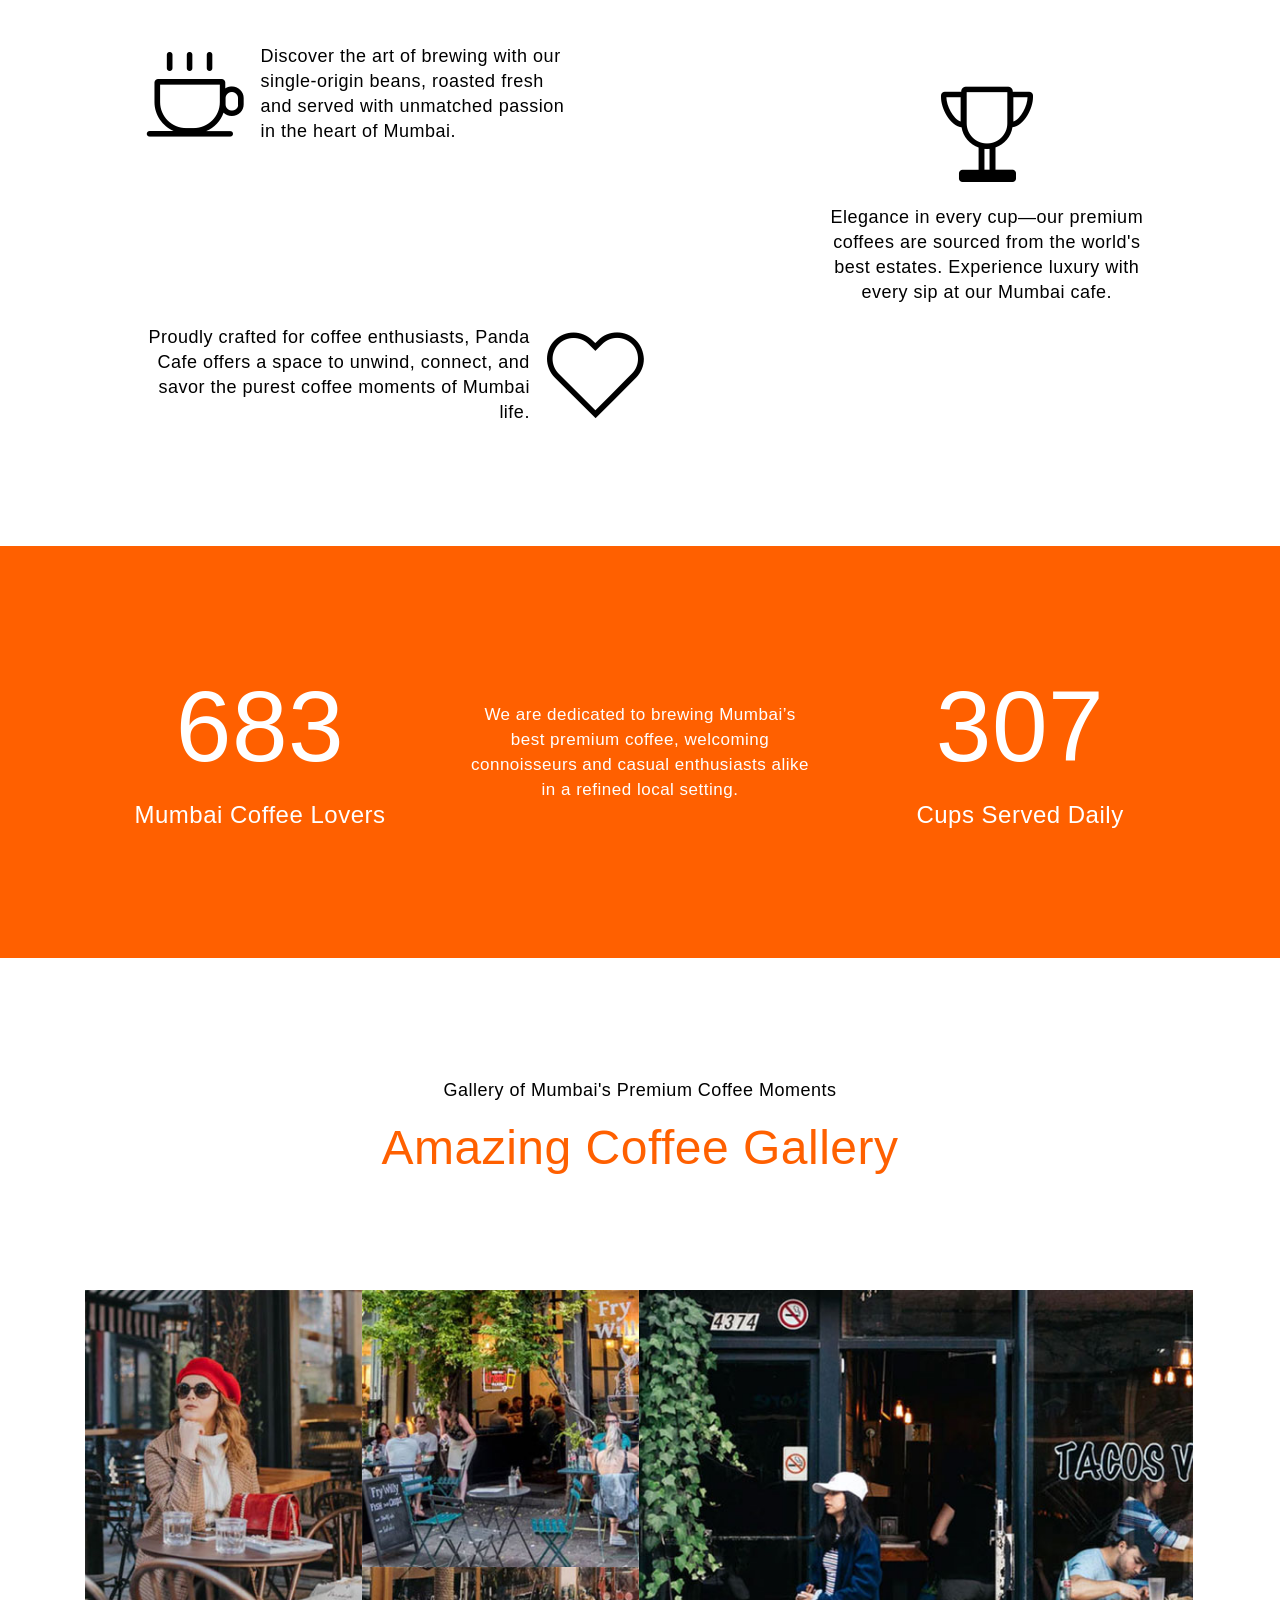
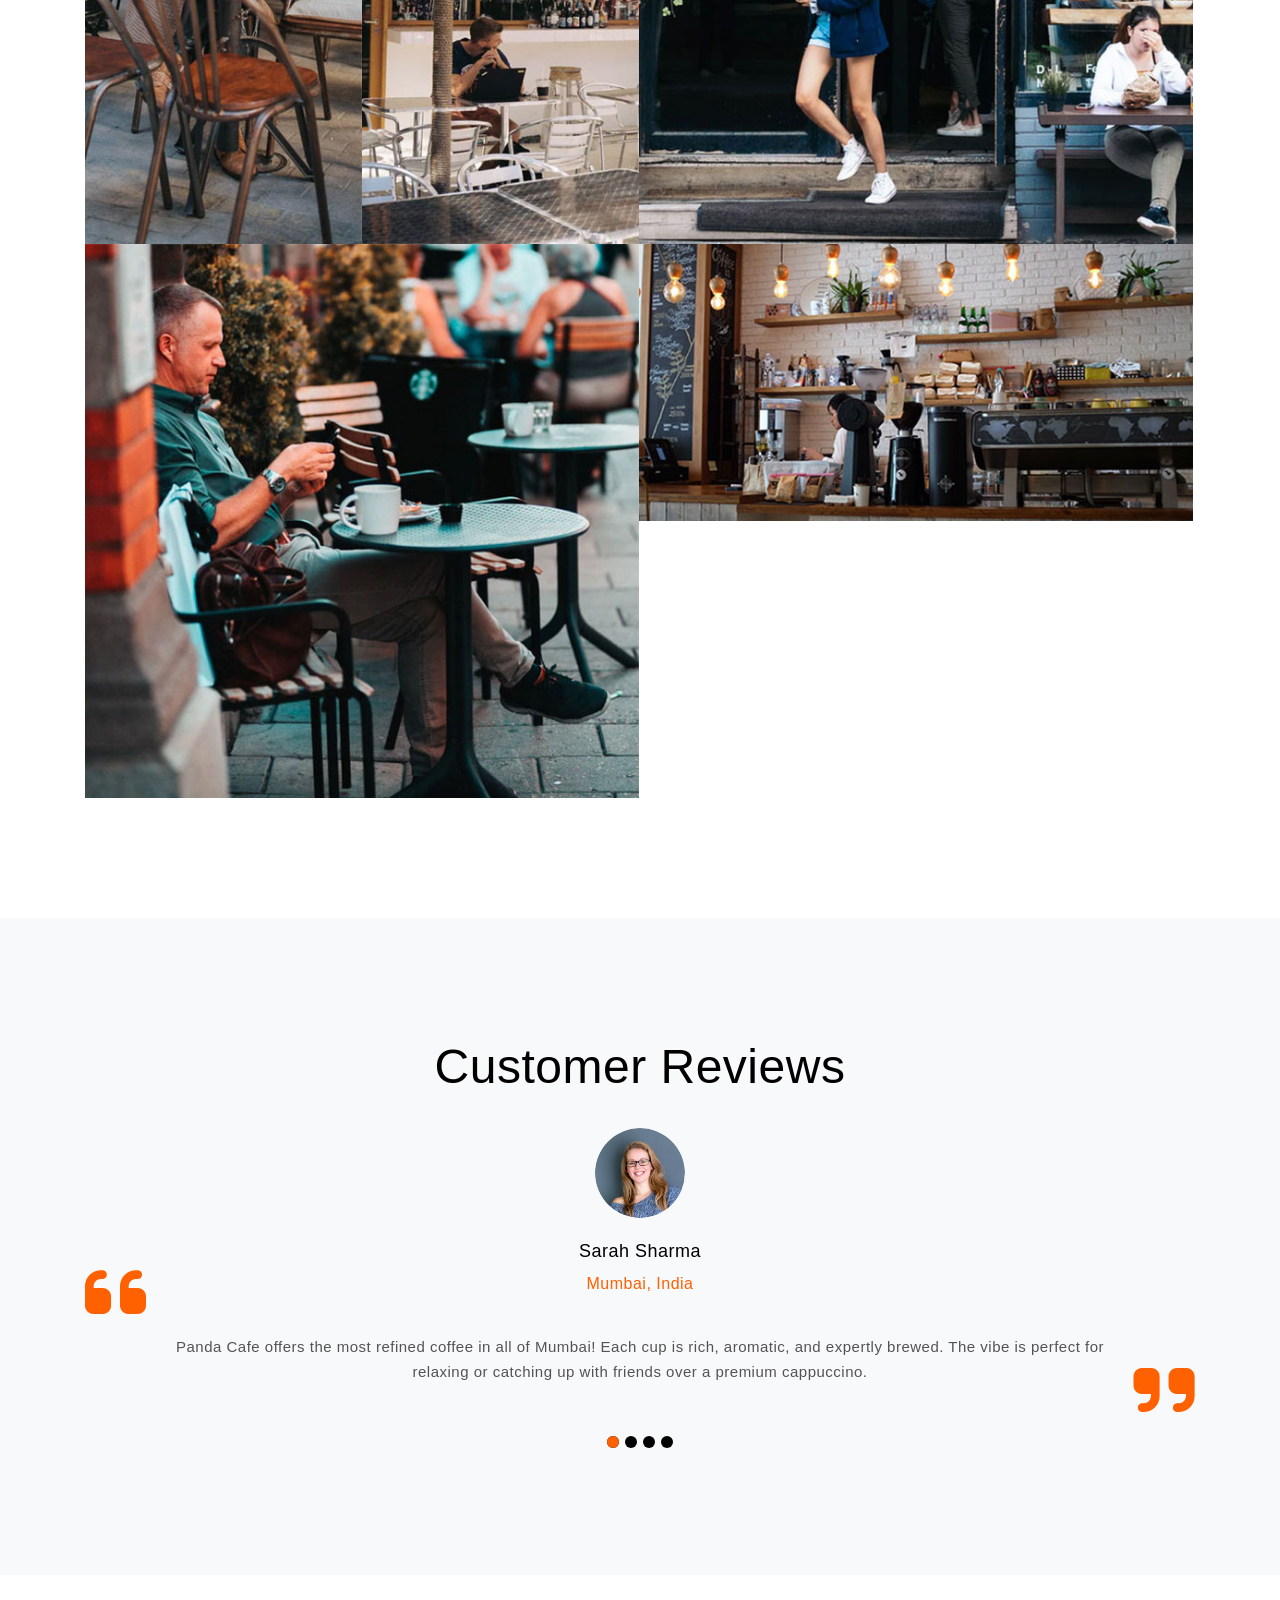
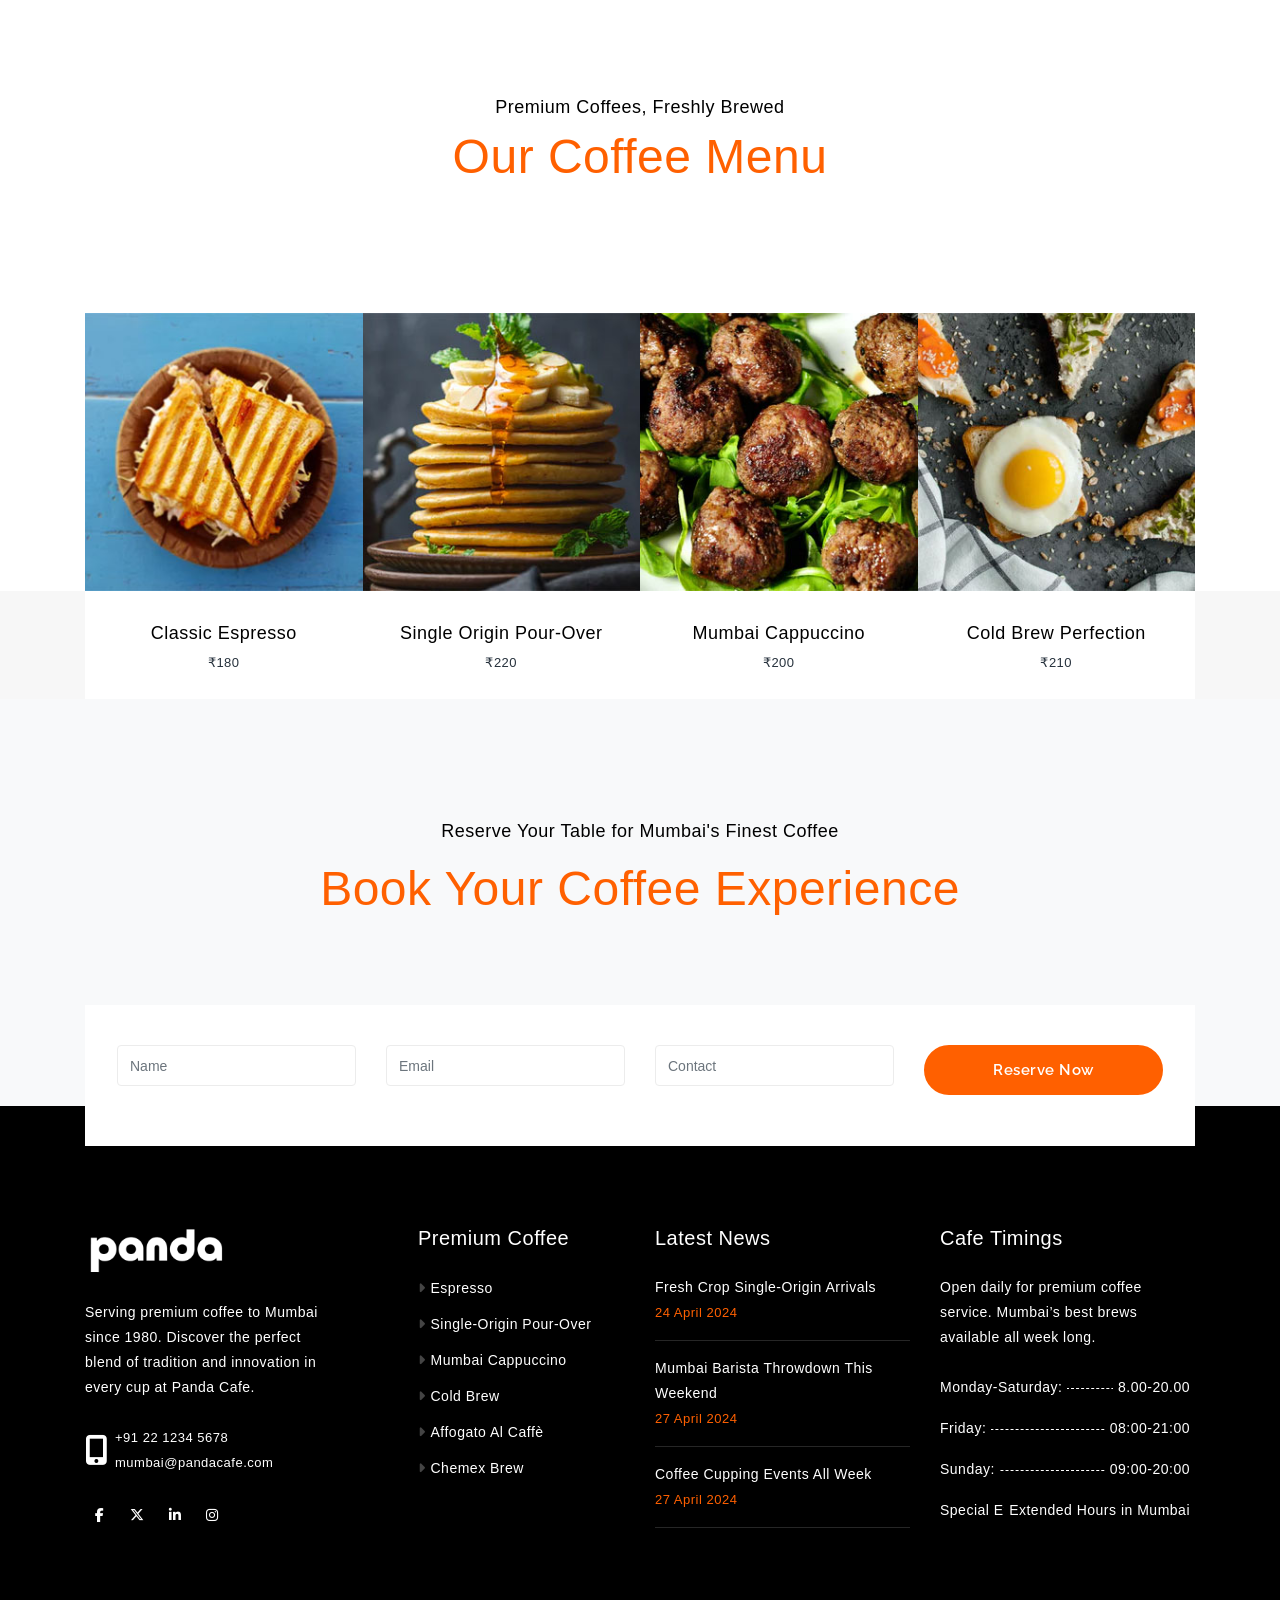
==== commit 2d117ece: "Applied diff via Supabase (apply-diff-new)" ====
--- a/index.html
+++ b/index.html
@@ -382,19 +382,19 @@
                                         class="cbp-l-caption-alignCenter center-block">
                                         <div class="cbp-l-caption-body">
                                             <div class="plus"></div>
-                                            <h5 class="text-white mb-1">Mumbai Coffee Culture</h5>
-                                            <p class="text-white">Join the city’s thriving coffee scene</p>
-                                        </div>
-                                    </div>
-                                </a>
-                            </div>
-                            <div class="cbp-item web-design seo">
-                                <a class="cbp-caption cbp-lightbox"
-                                    href="cafe/images/work-7.jpg">
-                                    <div class="cbp-caption-defaultWrap">
-                                        <img alt="Cafe gallery image 7"
-                                            src="cafe/images/work-7.jpg">
-                                    </div>
+                             <div
+                                 class="d-table w-100 address-item whitecolor bottom25">
+                                 <span class="d-table-cell align-middle"><i
+                                         class="fas fa-mobile-alt"></i></span>
++                                <p class="d-table-cell align-middle bottom0">
++                                    +91 22 1234 5678 <a class="d-block"
++                                        href="mailto:chirag@bidx.ai">chirag@bidx.ai</a>
++                                </p>
+                             </div>
+                             <ul class="social-icons white wow fadeInUp"
+                                 data-wow-delay="300ms">
+                                 <li><a href="javascript:void(0)" class><i
+                                             class="fab fa-facebook-f"></i> </a>
                                     <div class="cbp-caption-activeWrap"></div>
                                     <div
                                         class="cbp-l-caption-alignCenter center-block">
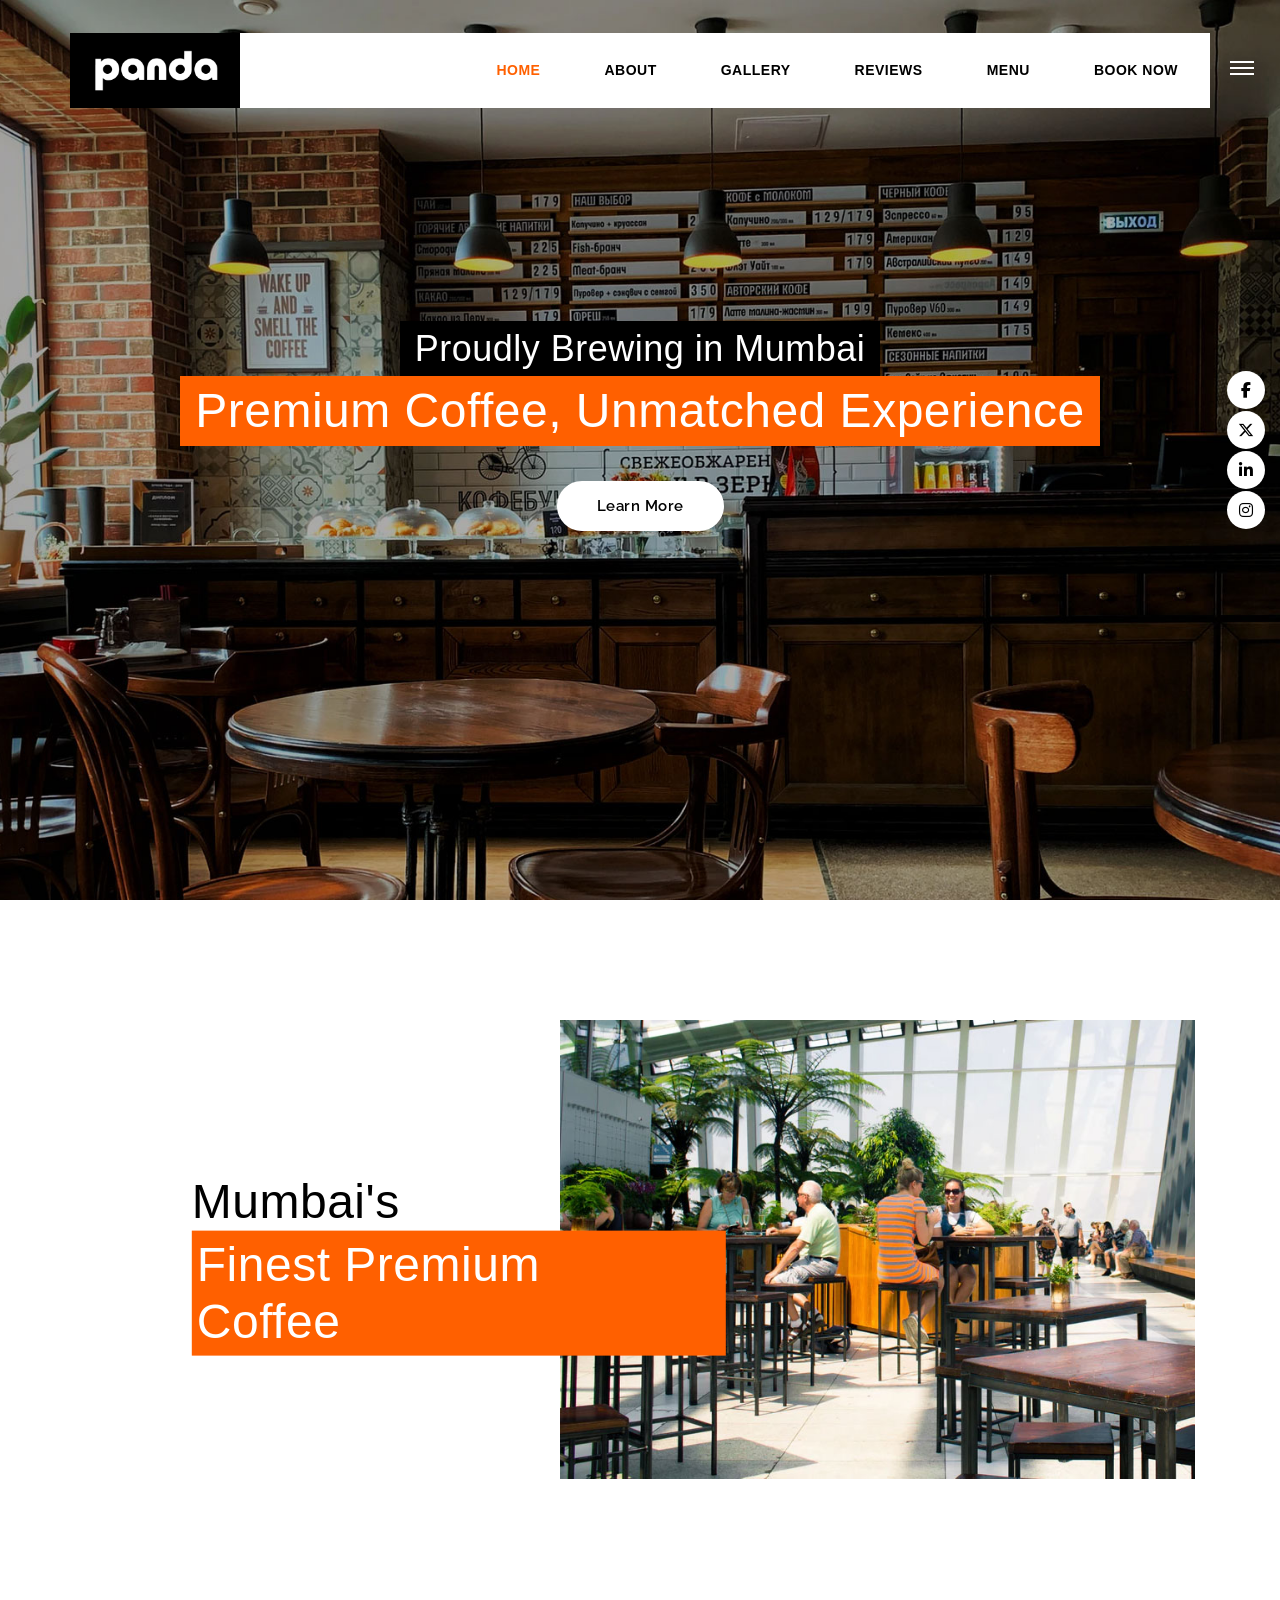
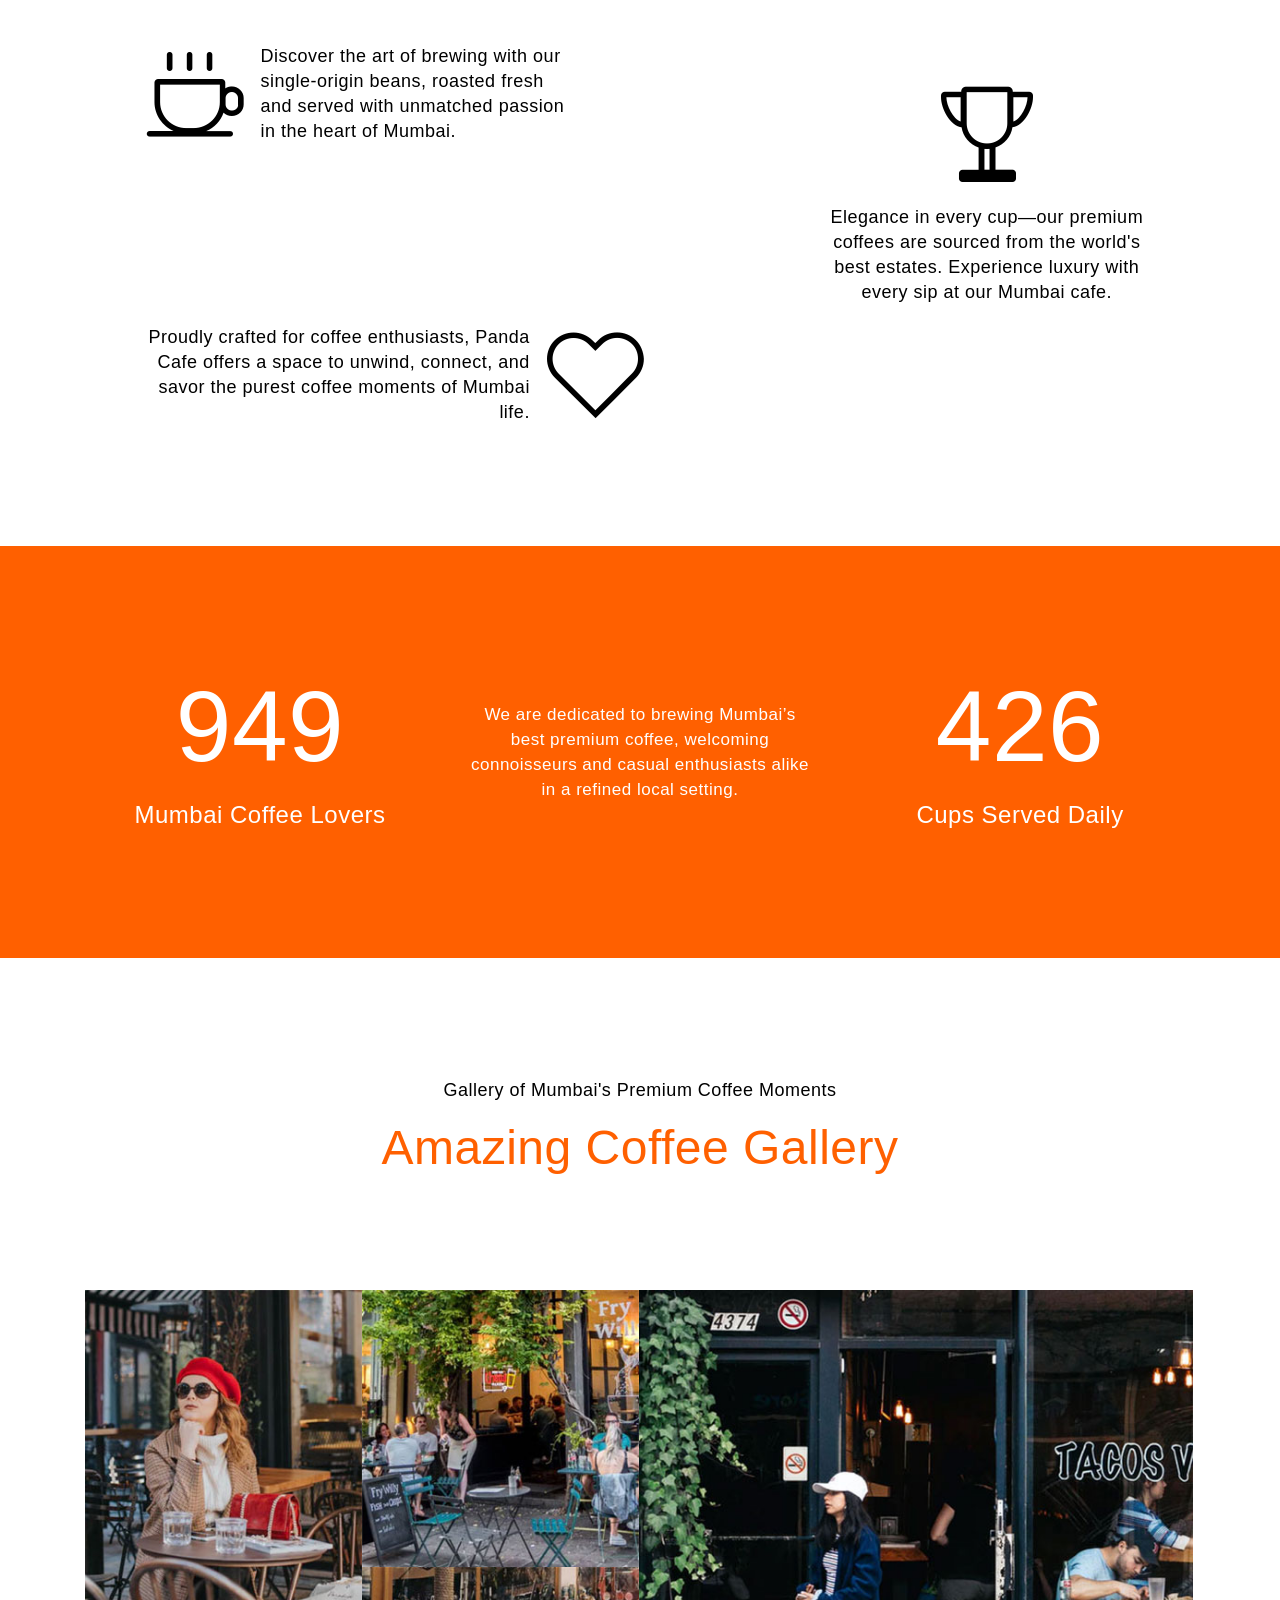
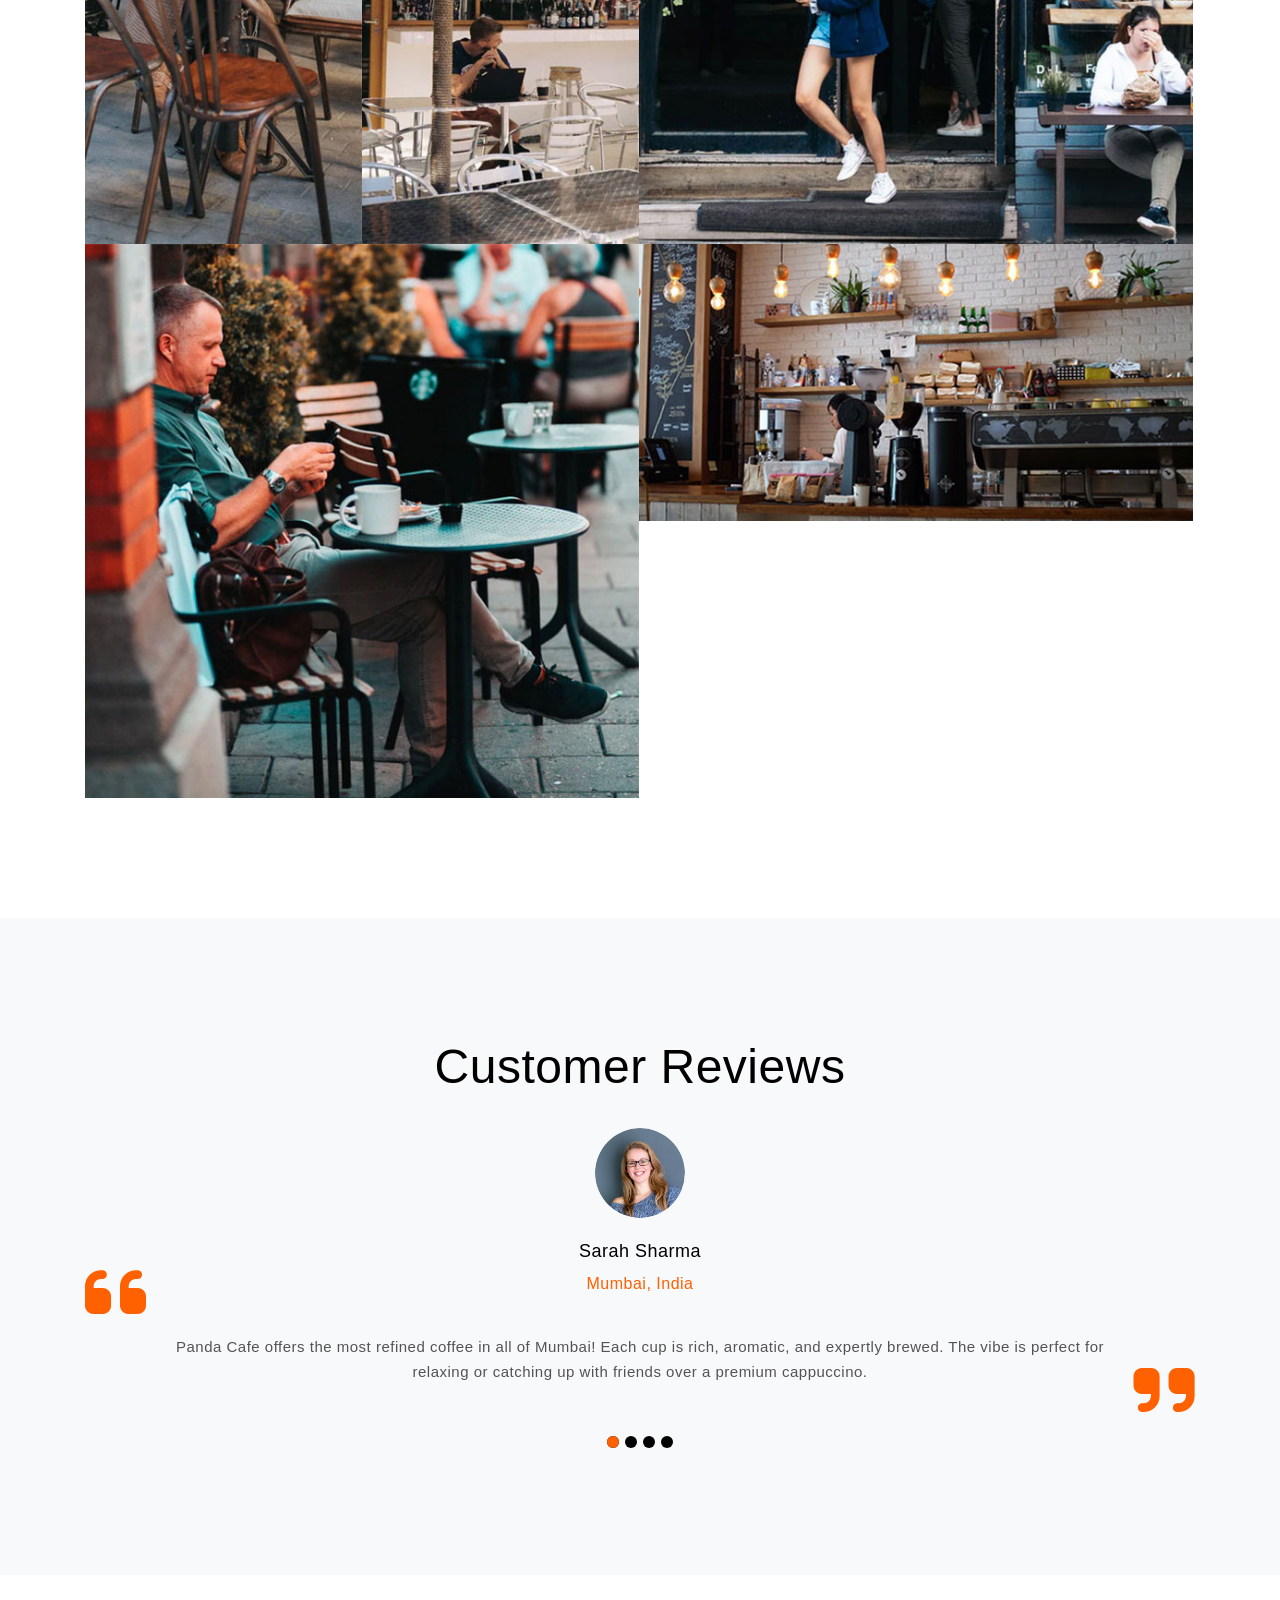
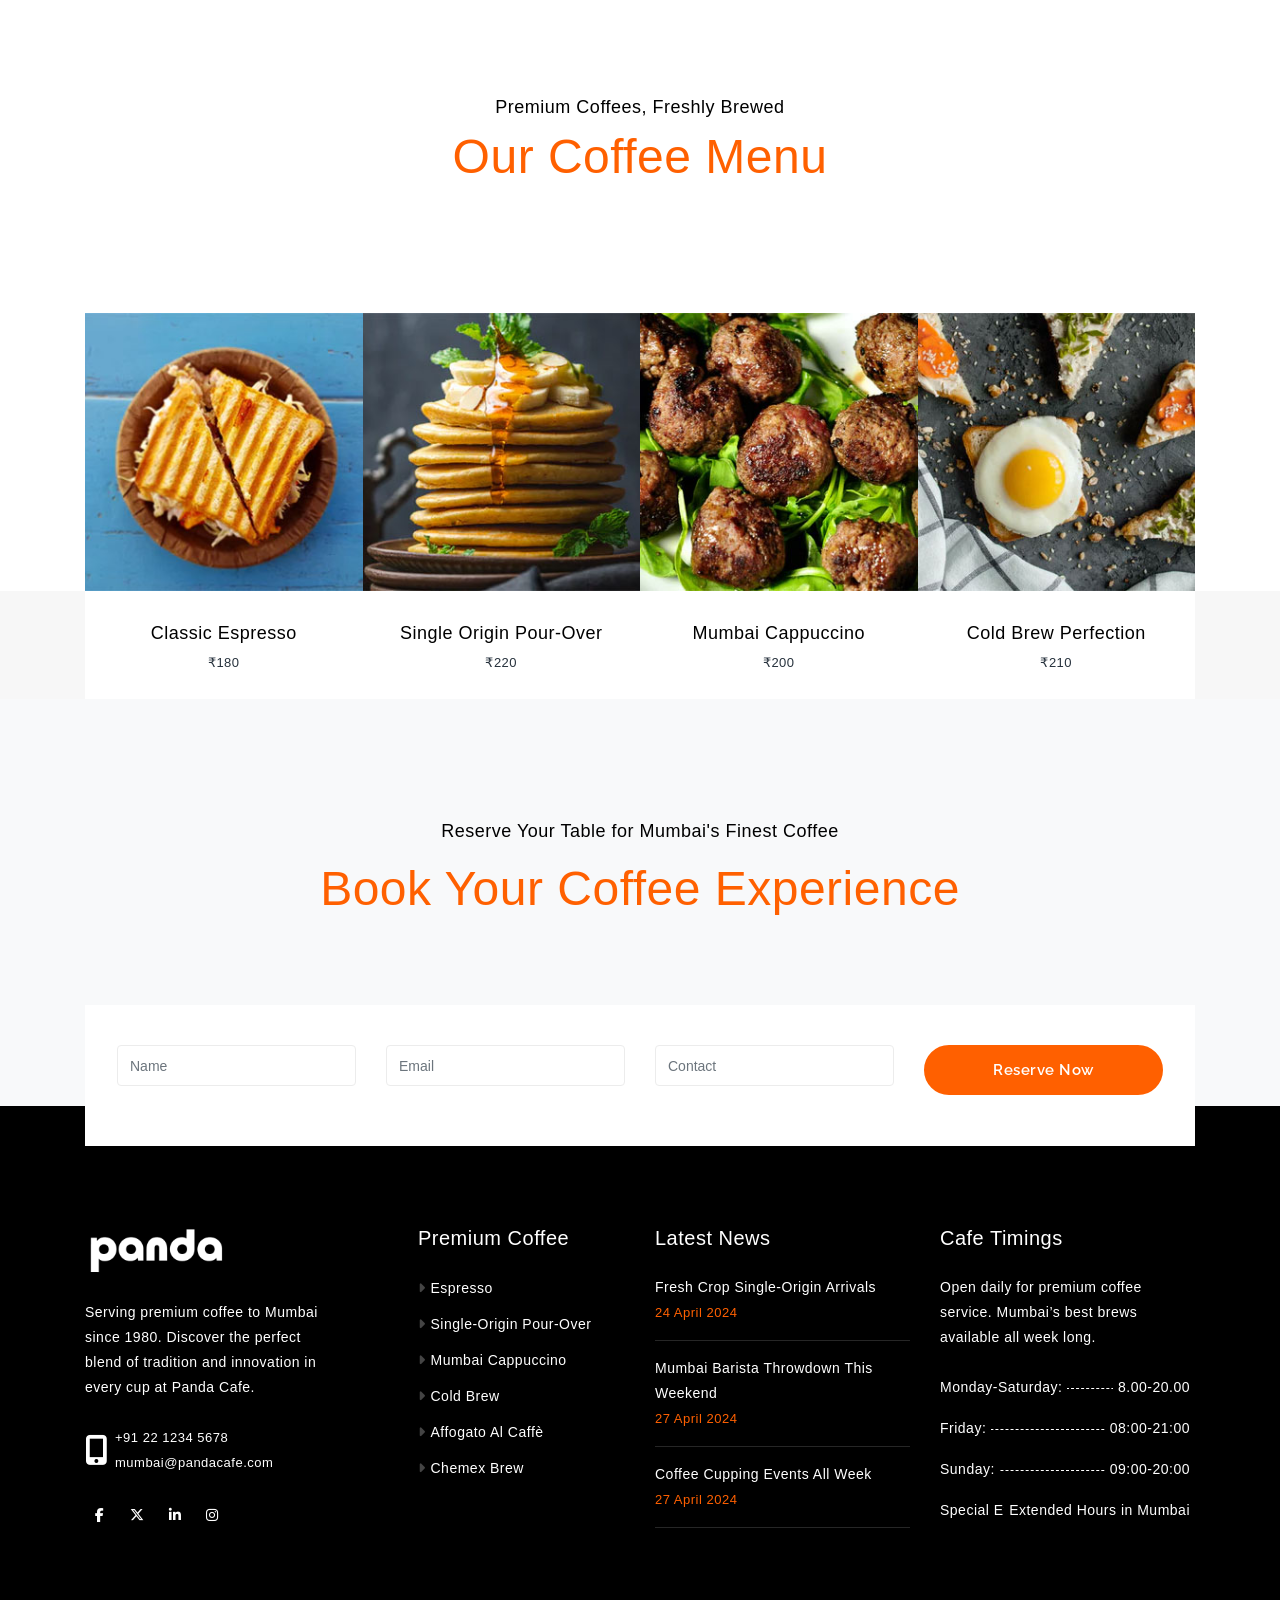
==== commit 98b8e67a: "Applied diff via Supabase (apply-diff-new)" ====
--- a/index.html
+++ b/index.html
@@ -383,6 +383,7 @@
                                         <div class="cbp-l-caption-body">
                                             <div class="plus"></div>
                              <div
+                             <div
                                  class="d-table w-100 address-item whitecolor bottom25">
                                  <span class="d-table-cell align-middle"><i
                                          class="fas fa-mobile-alt"></i></span>
@@ -395,7 +396,6 @@
                                  data-wow-delay="300ms">
                                  <li><a href="javascript:void(0)" class><i
                                              class="fab fa-facebook-f"></i> </a>
-                                    <div class="cbp-caption-activeWrap"></div>
                                     <div
                                         class="cbp-l-caption-alignCenter center-block">
                                         <div class="cbp-l-caption-body">
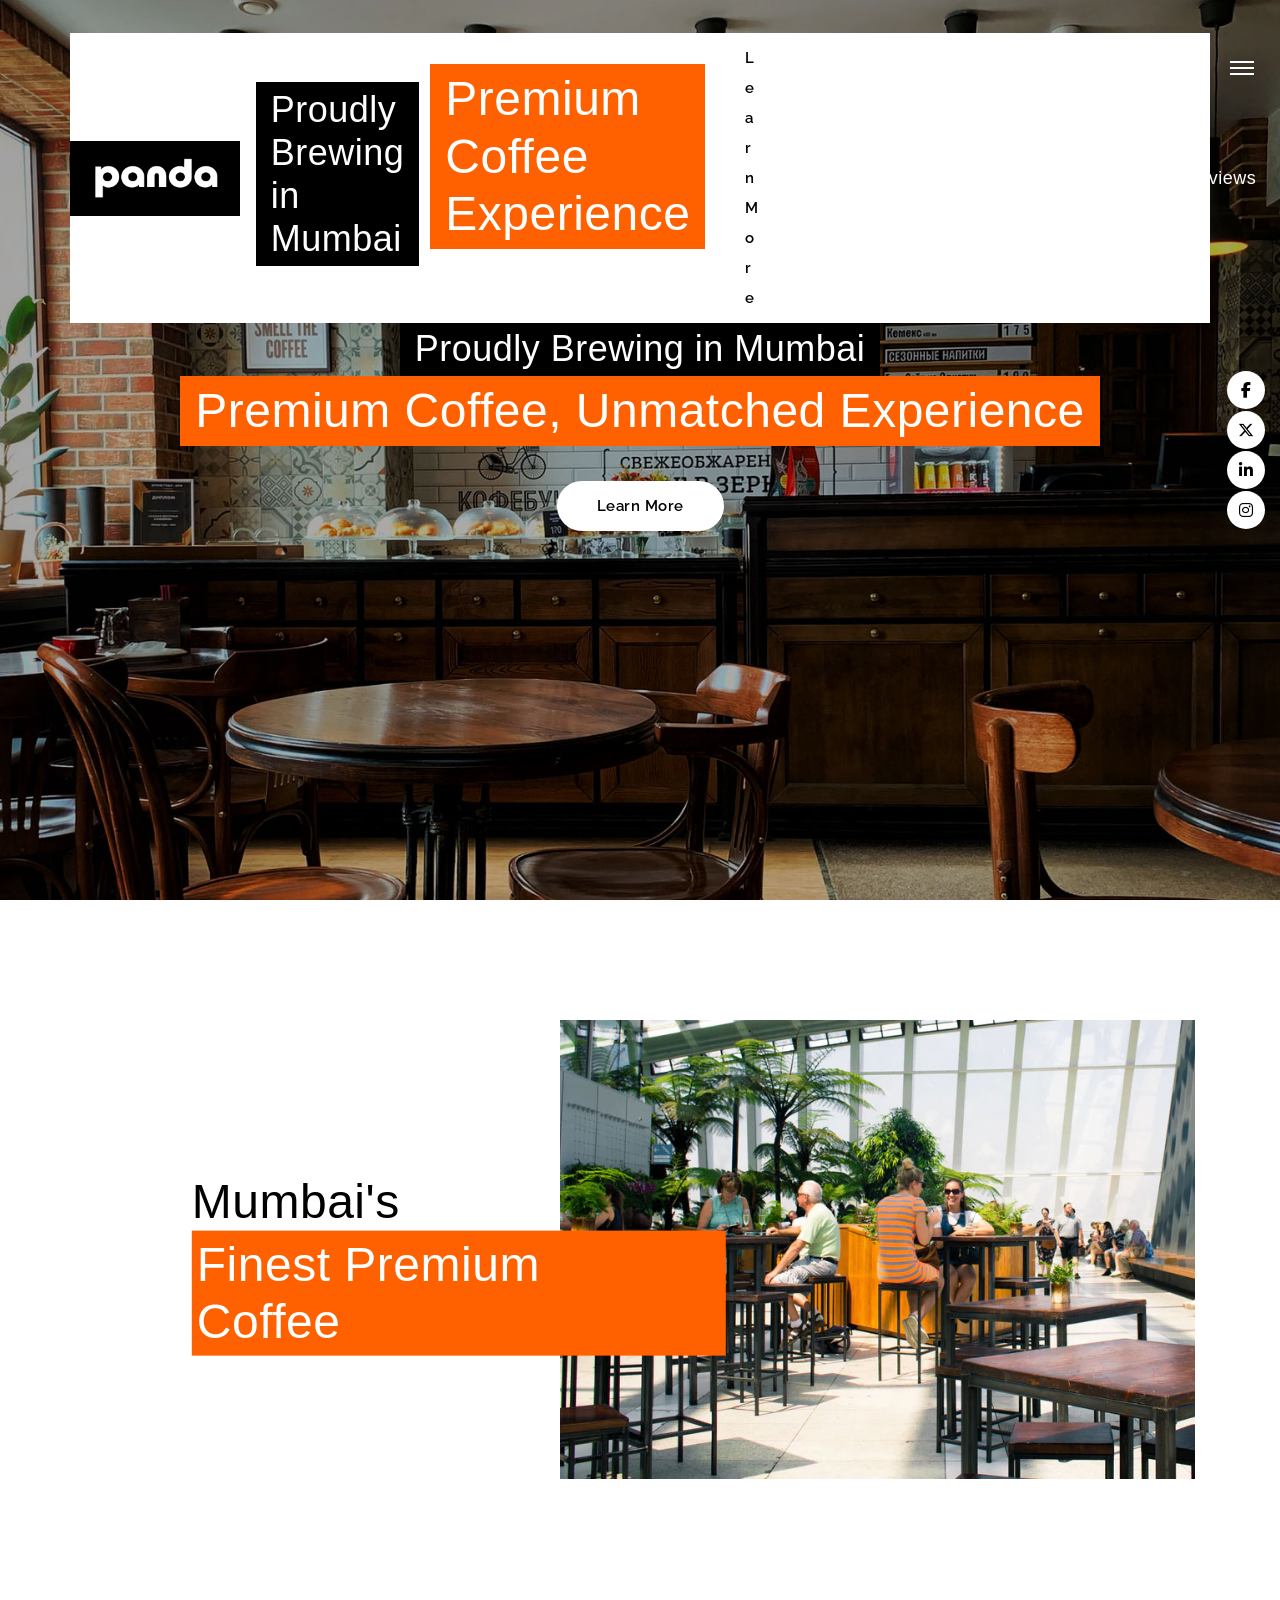
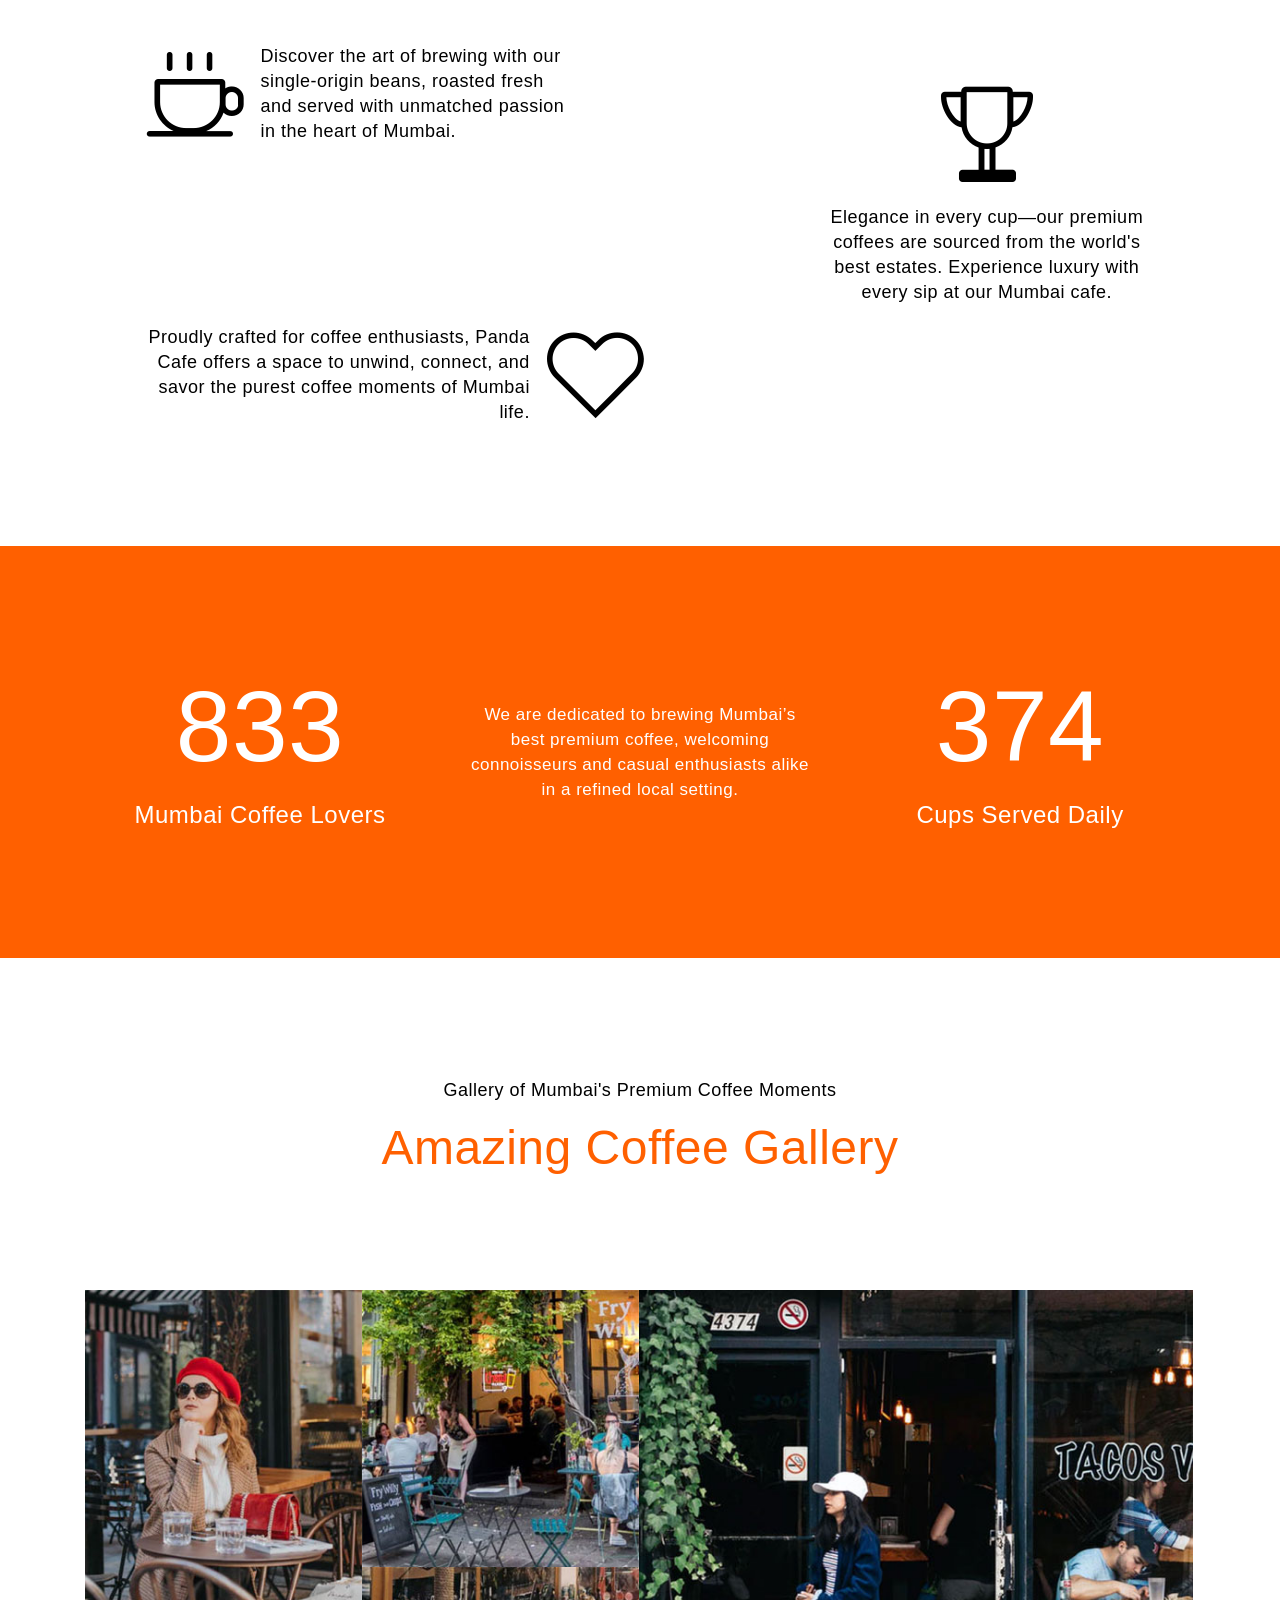
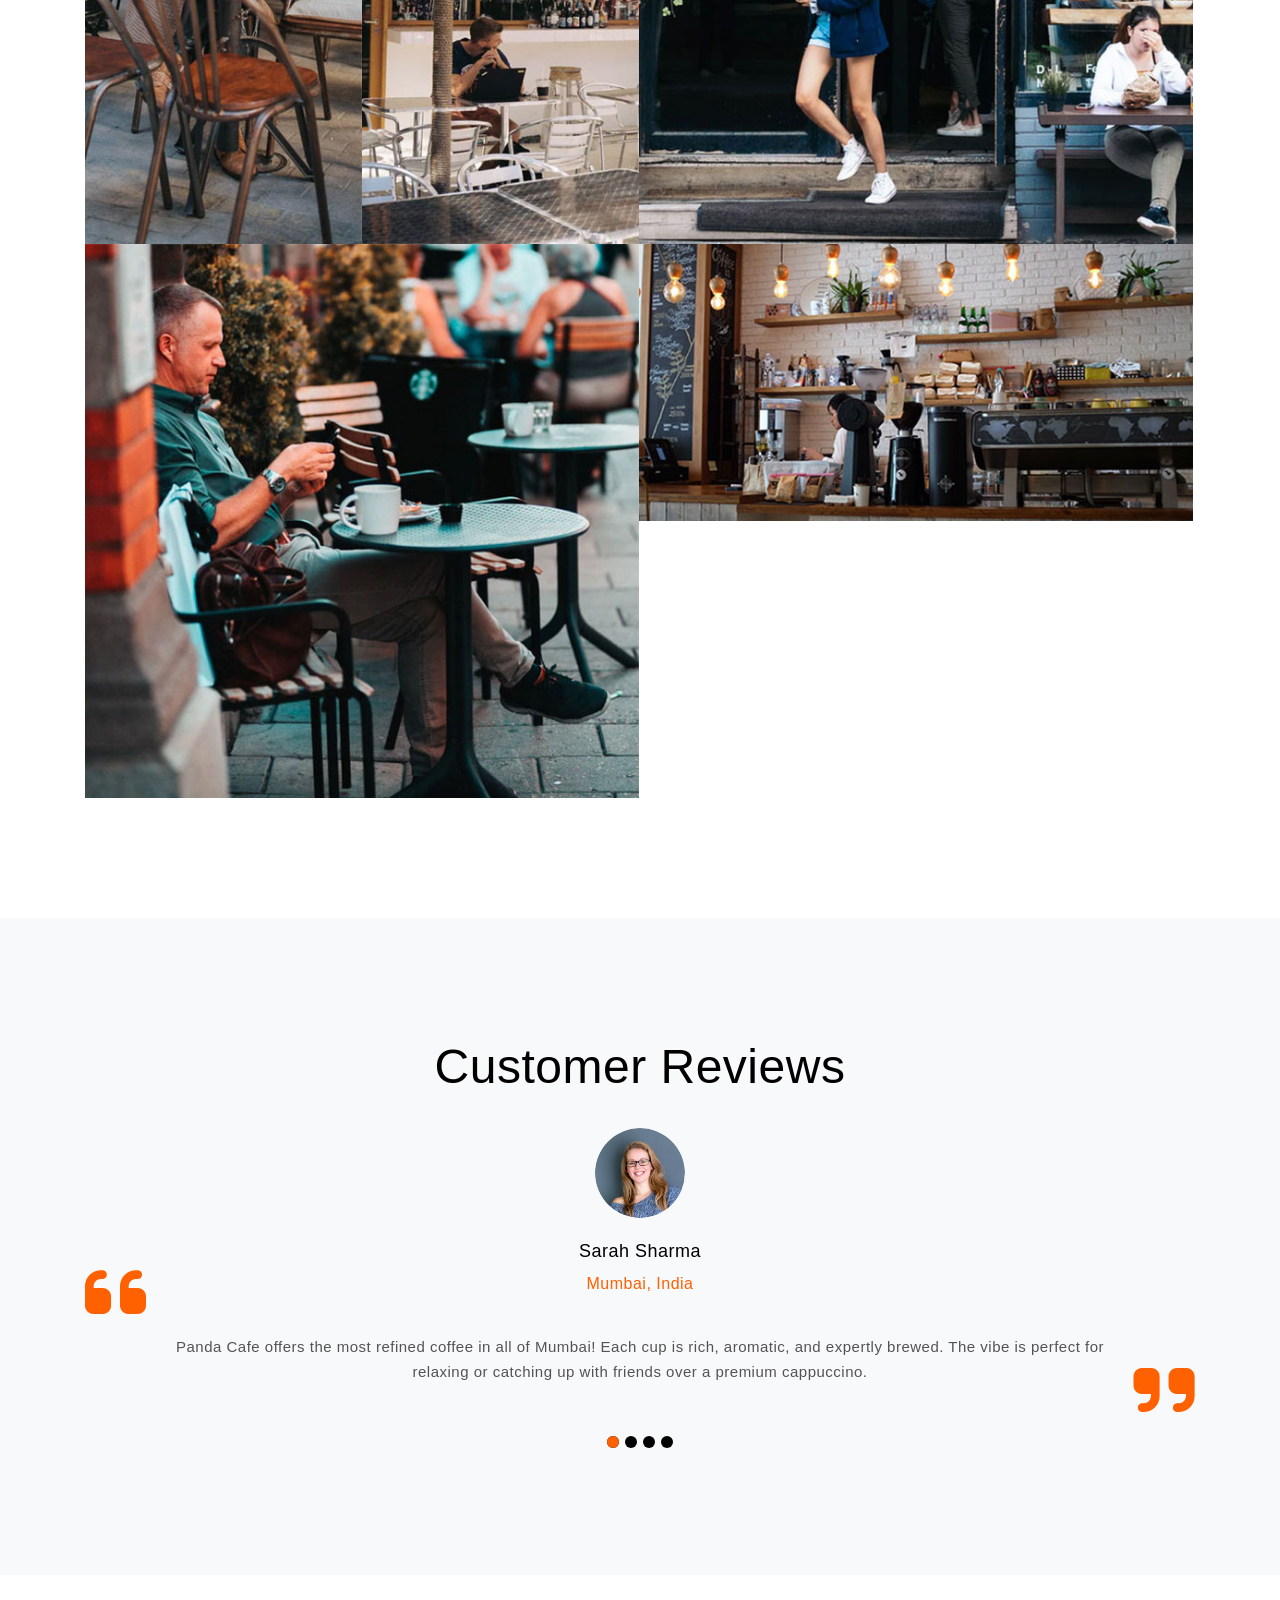
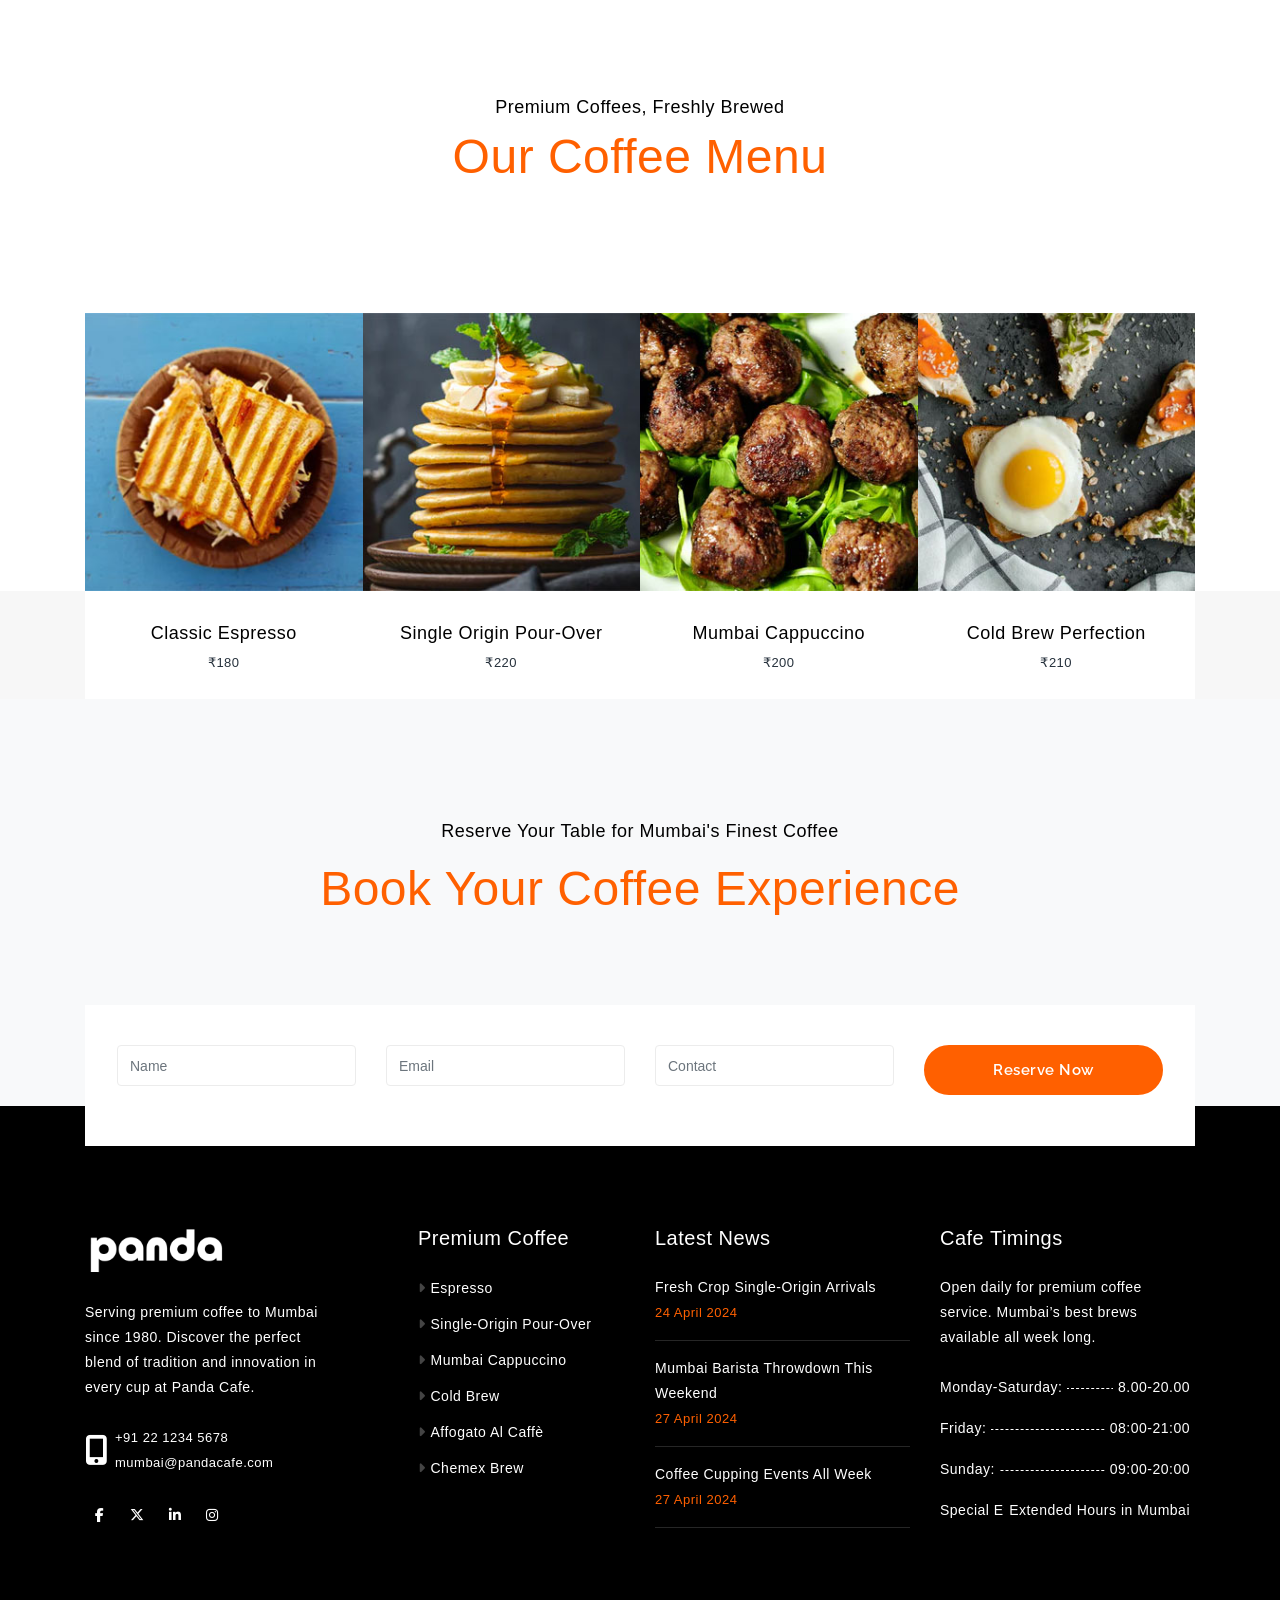
==== commit a4a01c42: "Applied diff via Supabase (apply-diff-new)" ====
--- a/index.html
+++ b/index.html
@@ -60,11 +60,11 @@
                     <a class="navbar-brand" href="index.html"><img
                             src="cafe/images/panda-logo.png"
                             alt="Panda logo"></a>
-                    <div class="collapse navbar-collapse"
-                        id="navbarNavDropdown">
-                        <ul class="navbar-nav ml-auto">
-                            <li class="nav-item active">
-                                <a class="nav-link wow fadeInUp scroll"
+                             <h3 class="banner-text"><span>Proudly Brewing in Mumbai</span></h3>
++                            <h2 class="banner-heading"><span>Premium Coffee Experience</span></h2>
+                             <a href="cafe/Standalone.html"
+                                 class="btn btn-large-1  btn-rounded btn-white btn-hvr-white ">Learn
+                                 More</a>
                                     href="#banner">HOME</a>
                             </li>
                             <li class="nav-item">
